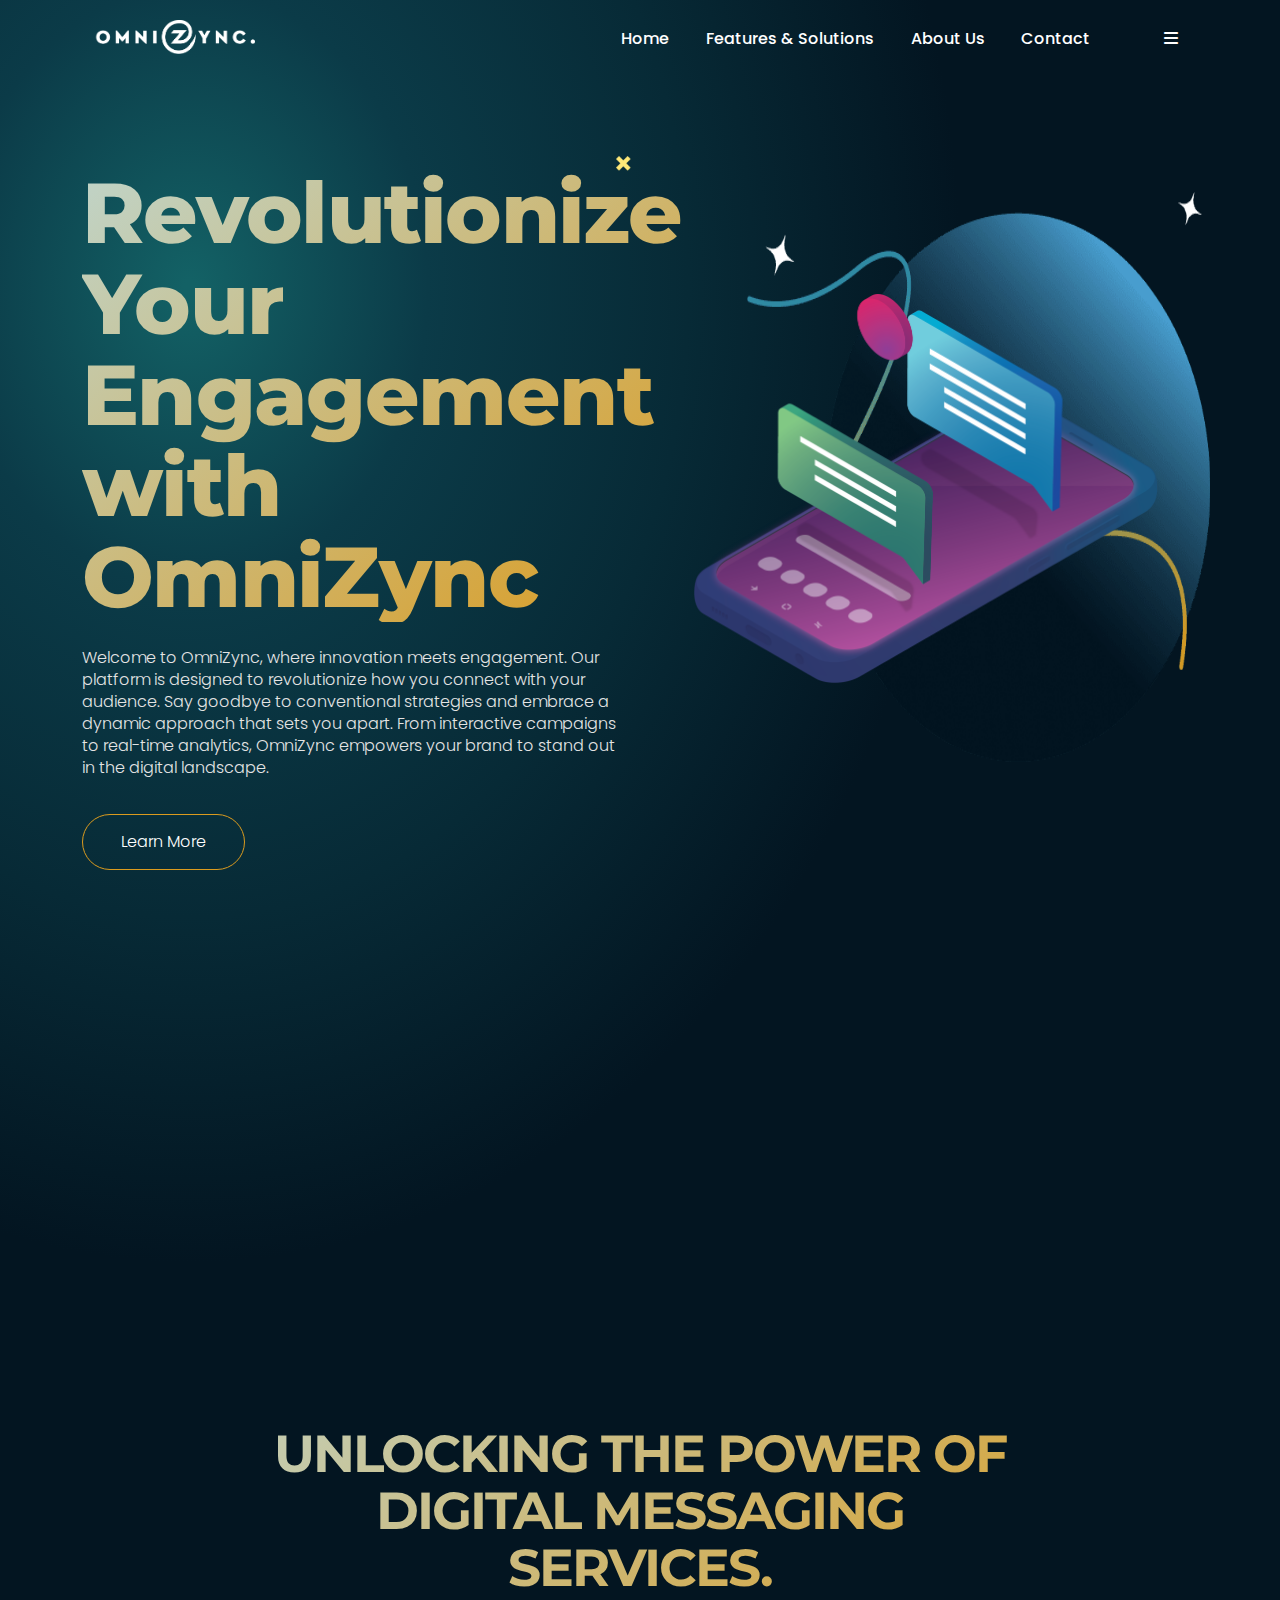
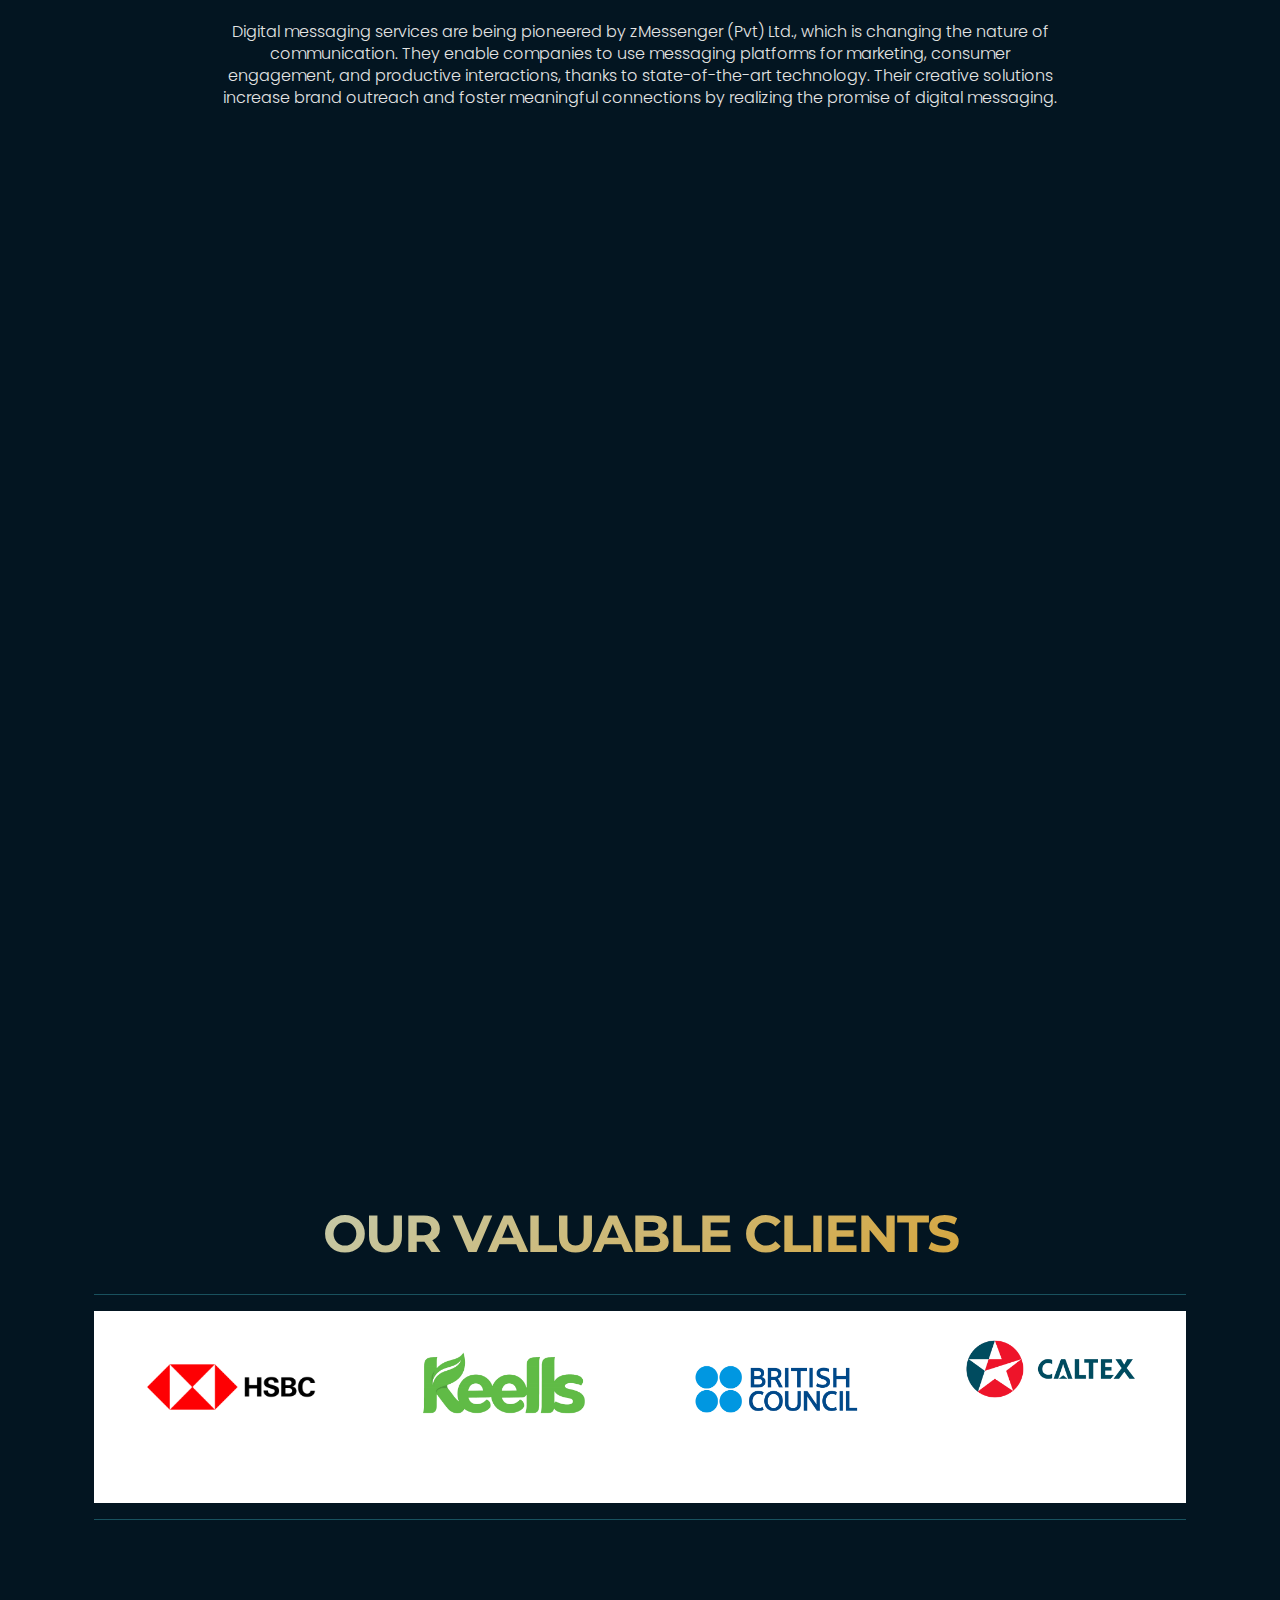
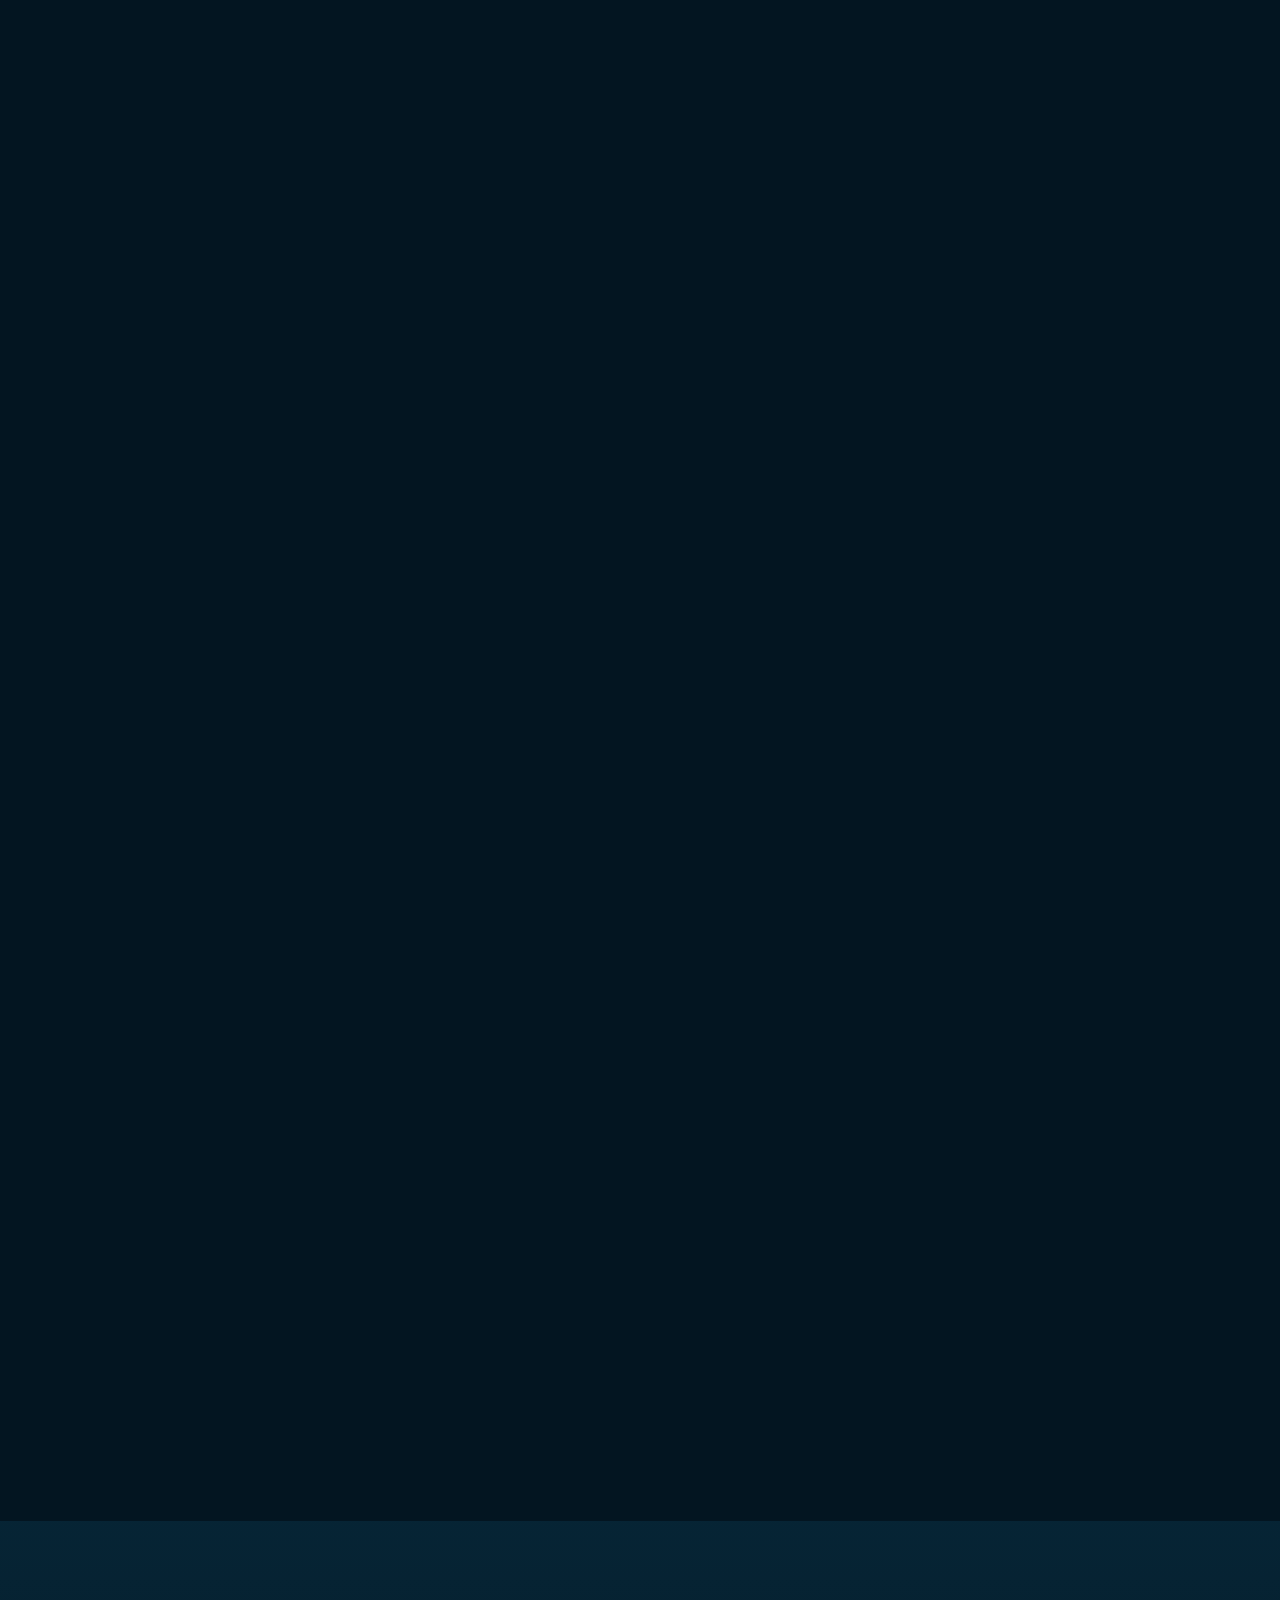
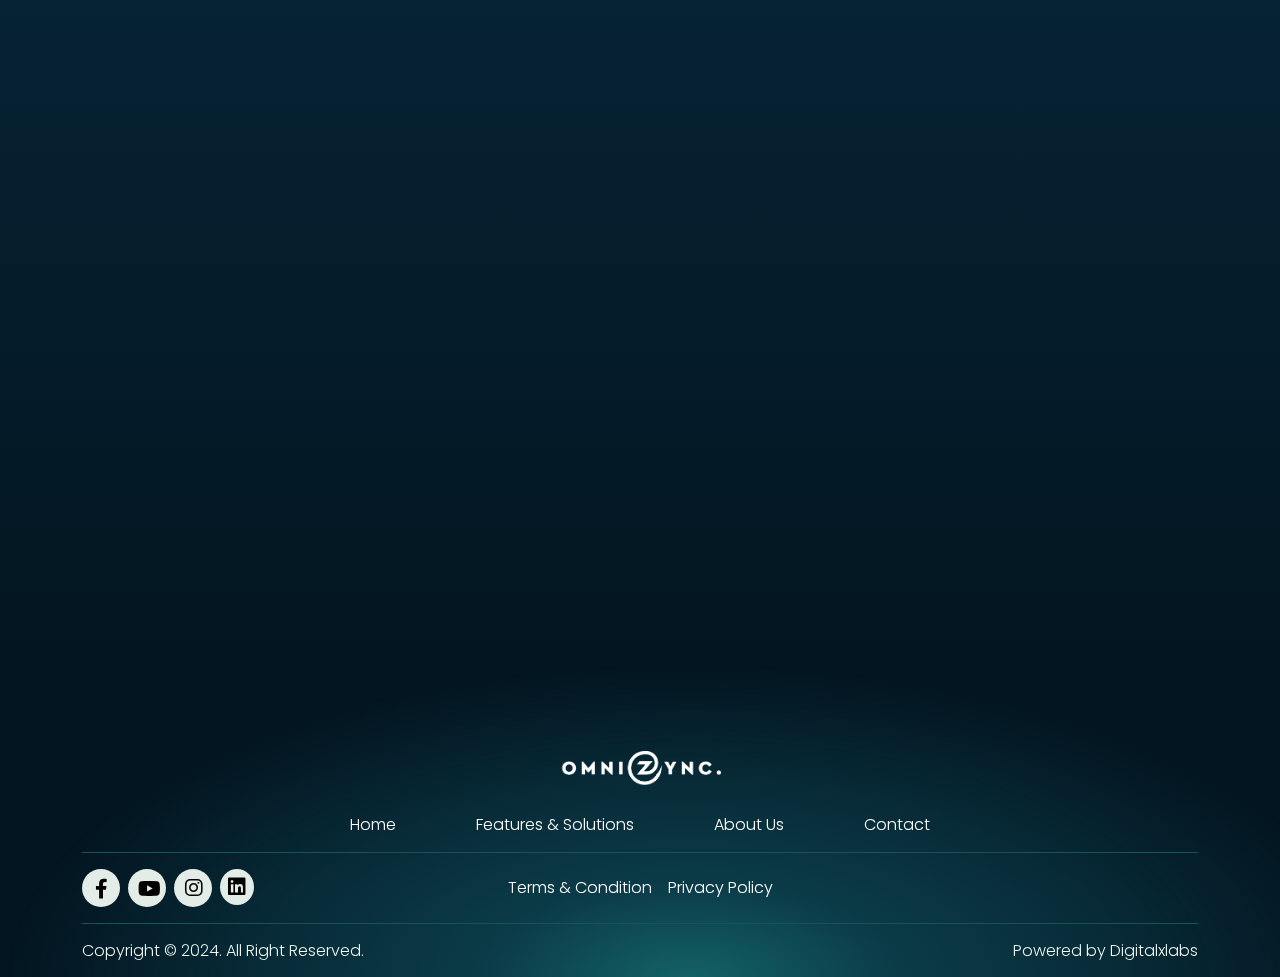
==== index.html @ 3f09a4b9 "update2" ====
<!DOCTYPE html>
<html lang="zxx">

<head>
    <meta charset="UTF-8">
    <meta http-equiv="X-UA-Compatible" content="IE=edge">
    <meta name="viewport" content="width=device-width, initial-scale=1.0">
    <title>Omnizync</title>
    <!-- favicon  -->
    <link rel="shortcut icon" href="assets/images/OmniZync Icon.png" type="image/x-icon">
    <!-- faremwork of css -->
    <link rel="stylesheet" href="assets/css/bootstrap-lib/bootstrap.min.css">
    <!-- style sheet of css        -->
    <link rel="stylesheet" href="assets/css/style.css">
    <!-- Responsive sheet of css -->
    <link rel="stylesheet" href="assets/css/responsive.css">
    <!-- fonts awsome icon link            -->
    <link rel="stylesheet" href="assets/font-awesome-lib/icon/font-awesome.min.css">
    <!-- slick-slider link css -->
    <link rel="stylesheet" href="assets/css/slick.min.css">
    <!-- animation of css -->
    <link rel="stylesheet" href="assets/css/aos.css">
</head>
<body>
    <div class="site-wrapper">
        <div class="first_nav_hero_about">
            <!-- ======== 1.1. header section ======== -->
            <header>
                <nav class="container navbar navbar-expand-lg ">
                    <div class="container-fluid">
                        <!-- site logo -->
                        <a class="nav-logo p-0" href="index.html"><img src="assets/images/Logo.png" alt="logo"></a>
                                <!-- navigation button  -->
                        <button class="navbar-toggle" onclick="openNav()" type="button"
                            data-bs-target="#navbarSupportedContent" aria-controls="navbarSupportedContent"
                            aria-expanded="false" aria-label="Toggle navigation">
                            <i class="fa-solid fa-bars"></i>
                        </button>
                        <!-- navigation bar manu  -->
                        <div class="collapse navbar-collapse " id="navbarSupportedContent">
                            <ul
                                class="navbar-nav d-flex justify-content-center align-items-center gap-lg-2 gap-md-2 gap-sm-2 gap-2 mb-2 mb-lg-0">
                                <li class="nav-item">
                                    <a class="nav-link" href="index.html">Home</a>
                                </li>
                                <li class="nav-item">
                                    <a class="nav-link" href="feature.html">Features & Solutions</a>
                                </li>
                                <!-- <li class="nav-item">
                                    <a class="nav-link" href="blogs.html">Solutions</a>
                                </li> -->
                                <!-- <li class="nav-item">
                                    <a class="nav-link" href="pricing.html">Pricing</a>
                                </li> -->
                                <li class="nav-item">
                                    <a class="nav-link" href="about.html">About Us</a>
                                </li>
                                <li class="nav-item">
                                    <a class="nav-link" href="contact.html">Contact</a>
                                </li>
                                <!-- <li class="nav-item">
                                    <a class="nav-link" href="faq.html">FAQ</a>
                                </li> -->

                                <!-- <li class="dropdown">
                                    <a class="nav-link " href="#">Pages <i
                                            class="fa-sharp fa-solid fa-sort-down"></i></a> -->
                                    <!-- <ul class="dropdown-menu">
                                        <li><a class="dropdown-item" href="pricing.html">Pricing</a></li>
                                        <li><a class="dropdown-item" href="contact.html">Contact</a></li>
                                        <li><a class="dropdown-item" href="team.html">Team</a></li>
                                        <li><a class="dropdown-item active" href="testimonials.html">Testimonials</a></li>
                                        <li><a class="dropdown-item" href="blogs.html">Blogs</a></li>
                                        <li><a class="dropdown-item" href="faq.html">FAQ</a></li>
                                        <li><a class="dropdown-item" href="404.html">404</a></li>
                                        <li><a class="dropdown-item" href="coming.html">Coming Soon</a></li>
                                    </ul>
                                </li>  --> 
                                <li class="nav-item">
                                    <a id="search-bar-bt" class="nav-link" href="#">
                                            </a>
                                </li>
                                <!-- <li class="nav-item header_btn ">
                                    <a class="nav-link nav-hrf btn-hover1" href="#">Get Started</a>
                                </li> -->
                                <li class="nav-item" onclick="open_right_side()">
                                    <a class="nav-link" href="#"><i class="fa-sharp fa-solid fa-bars"></i></a>
                                </li>
                            </ul>
                        </div>
                    </div>
                </nav>
                <!--============ navigation left slidebar================-->
                <aside>
                    <div id="mySidenav" class="sidenav">
                        <div class="side-nav-logo d-flex justify-content-between align-items-center ps-4 pe-3">
                            <figure class="navbar-brand"><a href="index.html"><img src="assets/images/Logo.png" alt="img"
                                class="nav-logo"></a></figure>
                            <div class="closebtn" onclick="closeNav()"><i
                                    class="fa-solid fa-square-xmark side-bar-close-btn"></i></div>
                        </div>
                        <ul>
                            <li class="nav-item">
                                <a class="nav-link" aria-current="page" href="index.html">Home</a>
                            </li>
                            <li class="nav-item">
                                <a class="nav-link" href="feature.html">Features & Solutions</a>
                            </li>
                            <li class="nav-item">
                                <a class="nav-link" href="about.html">About Us</a>
                            </li>
                            <li class="nav-item">
                                <a class="nav-link" href="contact.html">Contact</a>
                            </li>
                            <br>
                            <br>
                            <br>

                            <ul class="nav-item">
                                <li>
                                    <a href="#"><i class="fa-solid fa-clock"></i>
                                    <br>  9AM to 5PM Sunday - <br>Weekend Day</a>
                                </li>
                                <li>
                                    <a href="#"> <i class="fa-solid fa-phone style="width: 150px; height: 100px;"></i>
                                    <br> 0117 508 656</a>
                                </li>
                                <li>
                                    <a href="#"><i class="fa-solid fa-envelope"></i>
                                     <br>    info@zmessenger.com</a>
                                </li>
                            </ul>

                                                                
                            <!-- <li class="nav-item"> -->
                                <div class="d-flex align-items-center justify-content-between pt-3" id="slid-btn">
                                    <!-- <button class="a-slid">Pages</button>
                                    <i class="fa-solid fa-caret-down pe-4"></i>
                                </div>
                                <ul id="slid-drop" class="myst">
                                    <li><a href="contact.html">Contact</a></li>
                                    <li><a href="team.html">Team</a></li>
                                    <li><a href="testimonials.html">Testimonials</a></li>
                                    <li><a href="blogs.html">Blogs</a></li>
                                    <li><a href="faq.html">FAQ</a></li>
                                    <li><a href="404.html">404</a></li>
                                    <li><a href="coming.html">Coming Soon</a></li>
                                </ul> -->
                            </li>
                        </u
                    </div>
                </aside>
                <!--================== navigation drop search bar================-->
                <div class="search" id="search-bar">
                    <form class="d-flex nav-search">
                        <input type="text" name="search" placeholder="Enter your text">
                        <button class="btn-hover1" type="submit">Search</button>
                    </form>
                    <button id="remove-btn">
                        <i class="fa-solid fa-square-xmark "></i>
                    </button>
                </div>
                <!--=================navigation Right slidebar==================-->
                <section class="right-sidbar" id="right_side">
                    <div class="d-flex justify-content-between align-items-center">
                        <!-- site logo -->
                        <a class="p-0 " href="index.html"><img src="assets/images/Logo.png" alt="logo"></a>
                        <button class="close_right_sidebar fa-solid fa-xmark" onclick="close_right_sade()"> </button>
                    </div>
                    <p class="mt-4 pb-3">
                    </p>
                    <br>
                    <br>
                    <a href="https://www.zmessenger.com/" class="btn-hover1">Visit Our Web page</a>
                    <hr>
                    <h5 class="mt-4 mb-4">Connected details:</h5>
                    <ul class="d-flex flex-column gap-3">
                        <li>
                            <a href="#"> <i class="fa-solid fa-phone"></i></a>
                            <a href="#">info@zmessenger.com</a>
                        </li>
                        <li>
                            <a href="#"><i class="fa-solid fa-envelope"></i></a>
                            <a href="#">0117 508 656</a>
                        </li>
                        <li>
                            <a href="#"><i class="fa-solid fa-clock"></i></a>
                            <a href="#">Office Hours: 9AM - 5PM Sunday 
                                Weekend Day</a>
                        </li>
                        <br>
                        <br>
                    </ul>
                    <span class="social-icon d-flex gap-2 justify-content-md-start justify-content-sm-center justify-content-center">
                        <a href="https://www.facebook.com/zmessengerLK"> <i class="fa-brands fa-facebook-f foot-facebook"></i></a>
                        <a href="https://www.youtube.com/channel/UCkGkwZbYH088tW9N02tEikA/featured"> <i class="fa-brands fa-youtube"></i></a>
                        <a href="https://www.instagram.com/zmessengersl/"> <i class="fa-brands fa-instagram"></i></a>
                        <a href="https://www.linkedin.com/company/867363/"> <i class="fa-brands fa-linkedin"></i></a>
                    </span>
                </section>
            </header>
            <!-- ======== End of 1.1. header section ========  -->
            <!-- ======== 1.2. hero section ======== -->
            <section class="hero">
                <div class="container">
                    <div class="row text-md-start text-sm-center text-center gap-md-0 gap-sm-4 gap-5" >
                        <div  data-aos="fade-up" class="col-md-6 d-flex align-items-md-start align-items-ms-center align-items-center justify-content-center flex-column" >
                            <h1>Revolutionize Your Engagement with OmniZync</h1>
                            <p>Welcome to OmniZync, where innovation meets engagement. Our platform is designed to revolutionize how you connect with your audience. Say goodbye to conventional strategies and embrace a dynamic approach that sets you apart. From interactive campaigns to real-time analytics, OmniZync empowers your brand to stand out in the digital landscape.</p>
                            <!-- <a class="btn-hover1" href="about.html">Get Started.</a> -->
                        </div>
                        <div data-aos="fade-down" class="col-md-6 position-relative d-flex flex-column justify-content-center align-items-center mt-md-0 mt-sm-5 mt-4">
                            <img src="assets/images/index/hero.png" alt="hero_img1" class="moving">
                            <!-- <img src="assets/images/index/hero_watch.png" alt="hero_img2"> -->
                            <img src="assets/images/icon/hero_star.png" alt="hero_icon">
                        </div>
                        <div
                        class="d-flex align-items-center justify-content-lg-start justify-content-md-center justify-content-center">
                        <a class="btn-hover1" href="#section1">Learn More</a>
                        <div class="abut-video">
                            </a>

                        </div>
                        <!-- <div class="p-f-s w-v">Watch Video</div> -->
                    </div>
                    </div>
                </div>
            </section>
            <!-- ======== End of 1.2. hero section ========  -->
            <!-- ======== 1.3. about section ========  -->
            <section class="about">
                <div class="container">
                    <div class="row text-md-start text-sm-center text-center">
                        <div class="col-md-6 d-flex justify-content-between">
                            <div class="ab_card1"  data-aos="flip-left">
                                <h3>About</h3>
                                <p class="p-f-s">zMessenger brings innovation to ‘Digital Experience Design’ through AI, Data, Technology coupled with Design Thinking and Business consultancy to help its clients think and act as digital commerce leaders. .</p>
                                <div
                                    class="d-flex align-items-center justify-content-lg-start justify-content-md-center justify-content-center">
                                    <a href="about.html" class="btn-hover1">More About Us</a>
                                    <div class="abut-video">
                                        <!-- <a class="video-play-button" href="#">
                                        <span class="fa-solid fa-play"></span> -->
                                        </a>
            
                                    </div>
                                    <!-- <div class="p-f-s w-v">Watch Video</div> -->
                                </div>
                            </div>
                        </div>
                        <div class="col-md-6 d-flex justify-content-center mt-md-0 mt-sm-3 mt-3">
                            <div class="ab_card2 d-flex flex-column justify-content-between" data-aos="flip-right">
                                <div>
                                    <div class="row gap-md-0 gap-sm-3 gap-3">
                                        <div class="col-md-5 col-sm-12 col-12 ">
                                            <div
                                                class="d-flex justify-content-md-start justify-content-sm-center justify-content-center">
                                                <h3 class="count">100</h3>
                                                <h3>+</h3>
                                            </div>
                                            <p class="p-f-s">Business have already joined us! Business have already
                                                joined us!</p>
                                        </div>
                                        <div class="col-2 p-0 d-flex justify-content-center align-items-center">
                                            <hr>
                                        </div>
                                        <div class="col-md-5 col-sm-12 col-12 p-0">
                                            <h3>99%</h3>
                                            <p class="p-f-s">Excellent feedback from our reputable consumers.
                                        </div>
                                    </div>
                                </div>
                                <div
                                    class="d-flex mb-3 mt-4 gap-4 justify-content-md-start justify-content-ms-center justify-content-center">
                                    <!-- <div class="position-relative">
                                        <img src="assets/images/index/about_card_img1.jpg" alt="about_img1">
                                        <img src="assets/images/index/about_card_img2.jpg" alt="about_img2">
                                    </div> -->
                                    <!-- <div class="ps-2">
                                        <span>
                                            <i class="fa-solid fa-star"></i>
                                            <i class="fa-solid fa-star"></i>
                                            <i class="fa-solid fa-star"></i>
                                            <i class="fa-solid fa-star"></i>
                                            <i class="fa-solid fa-star"></i>
                                        </span>
                                        <p>So many people like this service</p>
                                    </div> -->
                                </div>
                            </div>
                        </div>
                    </div>
                </div>
            </section>
        </div>
        <!-- ======== End of 1.3. about section ========  -->
        <!-- ======== 1.4. finance section ========  -->
        <section class="finance">
            <div class="container text-center">
                <h2>UNLOCKING THE POWER OF DIGITAL MESSAGING SERVICES.</h2>
                <P class="mt-0">Digital messaging services are being pioneered by zMessenger (Pvt) Ltd., which is changing the nature of communication. They enable companies to use messaging platforms for marketing, consumer engagement, and productive interactions, thanks to state-of-the-art technology. Their creative solutions increase brand outreach and foster meaningful connections by realizing the promise of digital messaging.</P>
                <div class="finanes-card row gap-md-0 gap-sm-4 gap-4">
                    <div class="col-lg-4 col-md-4 d-flex justify-content-center pe-lg-3 pe-md-0 pe-sm-3 pe-3">
                        <div class="fin-card" data-aos="flip-up">
                            <figure><img src="assets/images/icon/graphe.png" alt="praph"></figure>
                            <h4>BULK SMS SOLUTIONS</h4>
                            <p class="p-f-s">Seamless communication made easy: Instantly connect with large audiences using our efficient and user-friendly Bulk SMS solution platform.
                            </p>
                        </div>
                    </div>
                    <div class="col-lg-4 col-md-4 d-flex justify-content-center pe-lg-3 pe-md-0 pe-sm-3 pe-3">
                        <div class="fin-card" data-aos="flip-up">
                            <figure> <img src="assets/images/icon/doller.png" alt="doller"></figure>
                            <h4>Multi-channel Messaging</h4>
                            <p class="p-f-s">Facilitating communication across various platforms like SMS, social media, and messaging apps to reach diverse audiences through preferred channels.
                            </p>
                        </div>
                    </div>
                    <div class="col-lg-4 col-md-4 d-flex justify-content-center">
                        <div class="fin-card" data-aos="flip-up">
                            <figure><img src="assets/images/icon/arow.png" alt="arow"></figure>
                            <h4>INTERACTIVE PORT</h4>
                            <p class="p-f-s">Use our SMS short code for quick communication, allowing users to send and receive messages seamlessly.
                            </p>
                        </div>
                    </div>
                </div>
            </div>
        </section>

        <!-- ======== End of 1.4. finance section ========  -->
    </div>
    <section class="d-flex justify-content-center">
        <div class="help position-relative">
        <div class="container">
            <div class="row d-flex gap-lg-5 gap-md-3 gap-sm-4 gap-3 justify-content-center">
                <div class="col-lg-5 col-md-5 help-crd1" data-aos="fade-down"
                data-aos-easing="linear"
                data-aos-duration="1500">
                    <h4>HOW CAN WE HELP?</h4>
                    <P> We look forward to hearing from you!.</P>
                    <div class="d-flex gap-4 align-items-center">
                        <i class="fa-solid fa-house"></i>
                        <span>111, 15 Hunupitiya Lake Rd, Colombo 00200</span>
                    </div>
                    <div class="d-flex gap-4 align-items-center">
                        <i class="fa-solid fa-phone"></i>
                        <span> 0117 508 656</span>
                    </div>
                    <div class="d-flex gap-4 align-items-center">
                        <i class="fa-solid fa-envelope"></i>
                        <span>info@zmessenger.com</span>
                    </div>
                    <h5>OPERATING HOURS</h5>
                    <div class="d-flex gap-4 align-items-center">
                        <i class="fa-solid fa-clock"></i>
                        <span>Monday To Friday <br> 9:00am to 5:00pm</span>
                    </div>
                </div>
                <div class="col-lg-5 col-md-5 contact-email" data-aos="fade-down"
                data-aos-easing="linear"
                data-aos-duration="1500">
                    <h4>EMAIL US</h4>
                    <form action="action_page.php"  id="footer-sub">  
                        <div class="row justify-content-center gap-3">
                            <input type="text" name="name" id="name" class="col-md-5 col-sm-12 col-12" placeholder="Your Name" required>
                            <input type="text" name="email" id="email" class="col-md-5 col-sm-12 col-12" placeholder="Email Address" required>
                            <input type="text" name="number" id="number" class="col-md-5 col-sm-12 col-12" placeholder="Phone Number" required>
                            <input type="text" name="subject" id="subject" class="col-md-5 col-sm-12 col-12" placeholder="Subject" required>
                            <textarea class="col-md-11 col-12" name="massage" id="massage" cols="30" rows="10" placeholder="Write here message"></textarea>
                        </div>
                        <div class="d-flex justify-content-center mt-4">
                            <button class=" e-btn btn-hover1" type="submit">Submit</button>
                        </div>
                    </form>
                </div>
                <div id="Succes-box"></div> 
            </div>
        </div>
        </div>
    </section>
    <br>
    <br>
        <!-- ======== 1.5. ispsum section ========  -->
        <div class="ispsum-logo">
            <div class="container">
                <div class="container text-center">
                    <h2>OUR VALUABLE CLIENTS</h2>
                    <br>
                <hr>

                <div class="logo_ispsum_slider" style="background-color: white;">
                    
                        <figure><img src="assets/images/icon/ipsum-9.png" alt="img"></figure>
                    </a>
                  
                        <figure><img src="assets/images/icon/ipsum-2.png" alt="img"></figure>
                    </a>
                   
                        <figure><img src="assets/images/icon/ispum-3.png" alt="img"></figure>
                    </a>
                 
                        <figure><img src="assets/images/icon/ipsum-4.png" alt="img"></figure>
                    </a>
                </a>
                 
                <figure><img src="assets/images/icon/ipsum32.png" alt="img"></figure>
            </a>
                 
                        <figure><img src="assets/images/icon/ipsum-11.png" alt="img"></figure>
                    </a>
                   
                        <figure><img src="assets/images/icon/ipsum-12.jpg" alt="img"></figure>
                    </a>
<!--                    
                        <figure><img src="assets/images/icon/ipsum-6.png" alt="img"></figure>
                    </a> -->
                  
                        <figure><img src="assets/images/icon/ispum-30.png" alt="img"></figure>
                    </a>
                   
                    <figure><img src="assets/images/icon/ispum-52.png" alt="img"></figure>
                    </a>
                   
                        <figure><img src="assets/images/icon/ipsum-4.png" alt="img"></figure>
                    </a>
                        <figure><img src="assets/images/icon/ispum-8.jpg" alt="img"></figure>
                    </a>
                       <figure><img src="assets/images/icon/ipsum-10.jpg" alt="img"></figure>
                    </a>
                    </a>
                <figure><img src="assets/images/icon/ipsum-11.png	" alt="img"></figure>
                   </a>
                   
                </div>
                <hr>
            </div>
        </div>
        <!-- ======== End of 1.5. ispsum section ========  -->
        <!-- ======== 1.6. gateway section ========  -->
        <section class="gateway"id="section1">
            <div class="container">
                <div class="row gap-lg-0 gap-md-0 gap-sm-4 gap-4">
                    <div class="col-lg-6 col-md-6 d-flex align-items-center justify-content-center" data-aos="fade-up">
                        <div class=" gateway-bg-img mt-5 ">
                            <figure><img src="assets/images/index/hero.png" alt="gate_img1" class="moving"></figure>
                        </div>
                    </div>
                    <div class="col-lg-6 col-md-6  text-md-start text-sm-center text-center" data-aos="fade-down">
                        <h2>How OmniZync Works</h2>
                        <br>
                        <P class="pt-lg-4 pt-md-3 pt-sm-2 pt-2">Unlock the magic behind OmniZync in just a few steps.</P>
                        <br>
                        <div
                            class="gate mt-md-3 mt-sm-0 mt-4   d-flex flex-md-row flex-sm-column flex-column align-items-center">
                            <br>

                            <figure class="d-flex align-items-center"><img src="assets/images/icon/gate-icon1.png"
                                    alt="gate-img1"></figure>
                            <div class="account-text ms-3">
                                <h5 class="pb-2">Create Your Campaign</h5>
                                <p class="p-f-s">Design your engagement strategy with our intuitive platform.</p>
                            </div>
                        </div>
                        <div class="gate d-flex mt-4  flex-md-row flex-sm-column flex-column align-items-center">
                            <figure class="d-flex align-items-center"><img src="assets/images/icon/gate-icon2.png"
                                    alt="gate-img2"></figure>
                            <div class="ms-3">
                                <h5 class="pb-2">Deploy with Ease</h5>
                                <p class="p-f-s">Implement campaigns seamlessly, reaching your audience across channels.</p>
                            </div>
                        </div>
                        <div class="gate d-flex mt-4  flex-md-row flex-sm-column flex-column align-items-center">
                            <figure class="d-flex align-items-center"><img src="assets/images/icon/gate-icon3.png"
                                    alt="gate-img3"></figure>
                            <div class="ms-3">
                                <h5 class="pb-2">Real-Time Analytics</h5>
                                <p class="p-f-s"> Gain insights instantly, allowing you to adapt and optimize in real-time.</p>
                            </div>
                        </div>
                        <!-- <div class="gate-link text-lg-start text-md-start text-sm-center text-center">
                            <a class="btn-hover1" href="about.html">Get Started</a>
                        </div> -->
                    </div>
                </div>
            </div>
        </section>
        <!-- ======== End of 1.6. gateway section ========  -->
        <!-- ======== 1.7. services section ========  -->
        <!-- <section class="services">
            <div class="container">
                <div class="row gap-md-0 gap-sm-4 gap-4">
                    <div class="col-lg-6 col-md-6" data-aos="fade-down">
                        <h2 class="text-lg-start text-md-start text-sm-center text-center">EXCEPTIONAL SERVICES AND
                            SOLUTIONS</h2>
                        <p
                            class="text-lg-start text-md-start text-sm-center text-center mt-lg-4 mt-md-2 mt-sm-2 mt-2 pb-4 ">
                            Lorem ipsum dolor sit amet
                            consectetur adipisicing elit. Odio possimus quo ducimus
                            suscipit
                            officiis natus impedit et deleniti omnis, sint, facere aliquam asperiores dolores qui id
                            mollitia obcaecati error perferendis.</p>
                        <div class=" d-flex  justify-content-center gap-lg-4 gap-md-3 gap-sm-2 gap-2">
                            <div class="offers">
                                <h5 class="mb-2">Any Time Transection</h5>
                                <p class="p-f-s">Lorem ipsum dolor sit amet consectetur adipisicing elit.
                                    Consequatur!</p>
                            </div>
                            <div class="offers">
                                <h5 class=" mb-2">Zero Hidden Cost</h5>
                                <p class="p-f-s">Lorem ipsum dolor sit amet consectetur adipisicing elit.
                                    Consequatur!</p>
                            </div>
                        </div>
                        <div class="serives-btn justify-content-md-start justify-content-ms-center justify-content-center d-flex">
                            <a class="btn-hover1" href="#">Learn More</a>
                            <div class="d-flex align-items-center">
                                <a class="ps-4" href="#">Register Now </a>
                                <i class="fa-solid fa-greater-than ps-md-3 ps-sm-1 ps-0"></i>
                            </div>

                        </div>
                    </div>
                    <div class="col-lg-6 col-md-6 d-flex align-items-center justify-content-center sevices_img" data-aos="fade-up"> 
                        <div class="position-relative">
                            <div class="social-rating">
                                <div class="d-flex">
                                    <div class="d-flex">
                                        <span><i class="fa-brands fa-youtube"></i></span>
                                        <div>
                                            <h6>Youtube Premium</h6>
                                            <p>9 June 2023</p>
                                        </div>
                                    </div>
                                    <div class="d-flex text-pink">
                                        <p>-$</p>
                                        <p class="count">3.00</p>
                                    </div>
                                </div>
                                <div class="d-flex">
                                    <div class="d-flex">
                                        <span><i class="fa-brands fa-facebook"></i></span>
                                        <div>
                                            <h6>Facebook Ads</h6>
                                            <p>5 June 2023</p>
                                        </div>
                                    </div>
                                    <div class="d-flex text-green">
                                        <p>+$</p>
                                        <p class="count">21.00</p>
                                    </div>
                                </div>
                                <div class="d-flex">
                                    <div class="d-flex">
                                        <span><i class="fa-brands fa-pinterest-p"></i></span>
                                        <div>
                                            <h6>Pinterest</h6>
                                            <p>2 June 2023</p>
                                        </div>
                                    </div>
                                    <div class="d-flex text-pink">
                                        <p>-$</p>
                                        <p class="count">14.00</p>
                                    </div>
                                </div>
                                <div class="d-flex">
                                    <div class="d-flex">
                                        <span><i class="fa-brands fa-twitter"></i></span>
                                        <div>
                                            <h6>Twitter</h6>
                                            <p>1 June 2023</p>
                                        </div>

                                    </div>
                                    <div class="d-flex text-green">
                                        <p>+$</p>
                                        <p class="count">51.00</p>
                                    </div>
                                </div>
                            </div>
                            <figure><img src="assets/images/index/lady-mobile.png" alt="sevice_img2"></figure>
                            <figure><img src="assets/images/icon/whitStar.png" alt="sevice_img3"></figure>
                        </div>
                    </div>
                </div>
            </div>
        </section> -->
        <!-- ======== End of 1.7. services section ========  -->
        <!-- ======== 1.8. visa section ========  -->
        <section class="visa">
            <div class="container">
                <div class="visa-bg" data-aos="zoom-in">
                    <figure><img src="assets/images/index/vesa-back.png" alt="visa-img"></figure>
                </div>
                <div class="visa-contant" data-aos="fade-up">
                    <div class="row">
                        <div class="col-lg-6 col-md-6">
                            <h3 class="text-md-start text-sm-center text-center">Why Choose OmniZync
                            </h3>
                            <ul>
                            <p class="text-md-start text-sm-center text-center p-f-s"><b>◉ Account Management </b> - Manage accounts, departments and permissions.</p>
                            <p class="text-md-start text-sm-center text-center p-f-s"><b>◉ Contacts Management </b>- Maintain customer and staff profiles with their attributes and events.</p>
                            <p class="text-md-start text-sm-center text-center p-f-s"><b>◉ Channel Management </b> - Connect SMS and IM channels and manage message routing.</p>
                            <p class="text-md-start text-sm-center text-center p-f-s"><b>◉ Analytics and Reports </b>- Create DIY reports and dashboards for better insights.</p>
                            </ul>
                            <!-- <div class="visa-btn text-sm-center text-md-start text-center">
                                <a class="btn-hover1" href="#">Try PayPath Now</a>
                            </div> -->
                        </div>
                        <div class="col-lg-6 col-md-6">
                            <div class="visa-logo d-flex justify-content-between align-items-center pt-2 pb-3">
                                <figure><img src="assets/images/icon/vis-1.png" alt="vica-icon1"> </figure>
                                <figure><img src="assets/images/icon/ves-2.png" alt="vica-icon2"></figure>
                                <figure><img src="assets/images/icon/ves-3.png" alt="vica-icon3"></figure>
                                <figure><img src="assets/images/icon/ves-4.png" alt="vica-icon4"></figure>
                                <figure><img src="assets/images/icon/ves-5.png" alt="vica-icon5"></figure>
                            </div>
                            <div class="d-flex pt-2 justify-content-md-start justify-content-center justify-content-center">
                                <h2 class="count">100</h2>
                                <h2>+</h2>
                                <h6 class="d-flex align-items-center ps-2 ">Integrations</h6>
                            </div>
                            <p class="pt-2 pb-3 text-md-start text-sm-center text-center p-f-s">◉ Campaign Management - Plan, execute and monitor the campaigns with minimum effort.
                                </p>
                            <div class="visa-card position-relative mt-3">
                                <img src="assets/images/index/Card.jpg" alt="visa-card">
                            </div>
                        </div>
                    </div>
                </div>
            </div>
        </section>
        <!-- ======== End of 1.8. visa section ========  -->
        <!-- ========  1.9. pricing section ========  -->
        <!-- <section class="pricing pricing-b-g">
            <div class="container">
                <div class="row ">
                    <div class="col-lg-6 col-md-6 d-flex align-items-center justify-content-center pricing-bg" data-aos="fade-up">
                        <div>
                            <figure><img src="assets/images/index/pricinge.png" alt="pric-img1" class="moving"></figure>
                            <figure><img src="assets/images/icon/hero_star.png" alt="pric-img2"></figure>
                        </div>
                    </div> -->
                    <!-- <div class="col-lg-6 col-md-6 mt-md-0 mt-sm-5 mt-5" data-aos="fade-down">
                        <h2 class=" text-md-start text-sm-center text-center">ECONOMICAL PRICING OPTIONS</h2>
                        <p class="text-md-start text-sm-center text-center p-md-0 p-sm-2 p-2">Lorem ipsum, dolor sit amet consectetur
                            adipisicing elit. Incidunt excepturi enim vero soluta veritatis quis reprehenderit.
                            Incidunt
                            excepturi enim vero soluta veritatis quis reprehenderit.</p>
                        <div class="pric-list">
                            <h6>Personal</h6>
                            <div class="d-flex">
                                <div class="mt-3 me-3"><i class="fa-solid fa-check"></i></div>

                                <div class="d-flex justify-content-between gap-1">
                                    <p class="p-f-s">Lorem ipsum dolor sit amet, consectetur adipiset quatit. Dolorem,
                                        quia?</p>
                                    <div class="d-flex pric-sup">
                                        <h2>$</h2>
                                        <h2 >1.54</h2>
                                        <p>/month</p>
                                    </div>
                                </div>
                            </div>
                        </div>
                        <div class="pric-list second">
                            <h6>Business</h6>
                            <div class="d-flex justify-content-between">
                                <div class="mt-3 me-3"><i class="fa-solid fa-check"></i></div>
                                <div class="d-flex justify-content-between">
                                    <p class="p-f-s">Lorem ipsum dolor sit amet, consectetur adipisicing elit. Dolorem,
                                        quia?</p>
                                    <div class="d-flex pric-sup ">
                                        <h2>$</h2>
                                        <h2>4.54</h2>
                                        <p>/month</p>
                                    </div>
                                </div>
                            </div>
                        </div>
                        <div class="text-md-start text-sm-center text-center pt-lg-4 pt-md-2 pt-sm-0 pt-1">
                            <a class="btn-hover1" href="#">Get Started</a>
                        </div>
                    </div> -->
                <!-- </div>
            </div>
        </section> -->
        <!-- ======== End of 1.9. pricing section ========  -->
        <!-- ======== 1.10. profaessional section ========  -->
        <!-- <section class="profaessional">
            <div class="container">
                <h2 class="text-center">Trusted By Professionals</h2>
                <P class="text-center pt-3 pb-5 mb-2">Lorem ipsum dolor sit, amet consectetur adipisicing elit.
                    Sapiente
                    vel
                    asperiores vero repudiandae neque! Ut suscipit neque eligendi alias vero repellat enim
                    corporis
                    incidunt, ex, natus qui quia nulla sint.</P>
                <div class="prof-size"  data-aos="zoom-in-up">
                    <div class="prof-slider ">
                        <div class="prof-slide position-relative">
                            <div>
                                <div class="d-flex  align-items-center justify-content-center">
                                    <img src="assets/images/slider/profational2.jpg" alt="img" class="prof-img-2">
                                </div>
                                <div>
                                    <img src="assets/images/slider/Comma.png" alt="img" class="prof-img-1">
                                </div>
                                <p class="text-center p-f-s">Lorem ipsum dolor, sit amet consectetur adipisicing elit.
                                    Enim
                                    qui
                                    porro perferendis voluptatibus minima, eius illo animi nihil sed natus! Deleniti
                                    officia
                                    dolores culpa alias quasi repellat corrupti doloremque aliquam!</p>
                                <div class="prof-star pt-2 pb-2 text-center">
                                    <span class="stars text-lg-start">
                                        <i class="fa-solid fa-star"></i>
                                        <i class="fa-solid fa-star"></i>
                                        <i class="fa-solid fa-star"></i>
                                        <i class="fa-solid fa-star"></i>
                                        <i class="fa-solid fa-star"></i>
                                    </span>
                                </div>
                                <h5 class="text-center">Johnny Stone</h5>
                                <p class="text-center pt-2 pb-5 p-f-s">Enterpreneur</p>
                            </div>
                        </div>
                        <div class="prof-slide position-relative">
                            <div>
                                <div class="d-flex  align-items-center justify-content-center">
                                    <img src="assets/images/slider/profactional3.jpg" alt="img" class="prof-img-2">
                                </div>
                                <div>
                                    <img src="assets/images/slider/Comma.png" alt="img" class="prof-img-1">
                                </div>
                                <p class="text-center p-f-s">Lorem ipsum dolor, sit amet consectetur adipisicing elit.
                                    Enim
                                    qui
                                    porro perferendis voluptatibus minima, eius illo animi nihil sed natus! Deleniti
                                    officia
                                    dolores culpa alias quasi repellat corrupti doloremque aliquam!</p>
                                <div class="prof-star pt-2 pb-2 text-center">
                                    <span class="stars text-lg-start">
                                        <i class="fa-solid fa-star"></i>
                                        <i class="fa-solid fa-star"></i>
                                        <i class="fa-solid fa-star"></i>
                                        <i class="fa-solid fa-star"></i>
                                        <i class="fa-solid fa-star"></i>
                                    </span>
                                </div>
                                <h5 class="text-center">Stephen Stewart</h5>
                                <p class="text-center pt-2 pb-5 p-f-s">Entrepreneur</p>
                            </div>
                        </div>
                        <div class="prof-slide position-relative">
                            <div>
                                <div class="d-flex  align-items-center justify-content-center">
                                    <img src="assets/images/slider/profacitional.jpg" alt="img" class="prof-img-2">
                                </div>
                                <div>
                                    <img src="assets/images/slider/Comma.png" alt="img" class="prof-img-1">
                                </div>
                                <p class="text-center p-f-s">Lorem ipsum dolor, sit amet consectetur adipisicing elit.
                                    Enim
                                    qui
                                    porro perferendis voluptatibus minima, eius illo animi nihil sed natus! Deleniti
                                    officia
                                    dolores culpa alias quasi repellat corrupti doloremque aliquam!</p>
                                <div class="prof-star pt-2 pb-2 text-center">
                                    <span class="stars text-lg-start">
                                        <i class="fa-solid fa-star"></i>
                                        <i class="fa-solid fa-star"></i>
                                        <i class="fa-solid fa-star"></i>
                                        <i class="fa-solid fa-star"></i>
                                        <i class="fa-solid fa-star"></i>
                                    </span>
                                </div>
                                <h5 class="text-center">Tom Hiddellon</h5>
                                <p class="text-center pt-2 pb-5 p-f-s">Entrepreneur</p>
                            </div>
                        </div>
                    </div>
                </div>
            </div>
        </section> -->
        <!-- ======== End of 1.10. profaessional section ========  -->
        <!-- ======== 1.11. question section ========  -->
        <section class="question">
            <div class="container">
                <div class="row">
                    <div class="question-text col-lg-6 col-md-6 tab-center" data-aos="fade-up">
                        <h2 class="text-lg-start text-md-start text-sm-center text-center">FREQUENTLY ASKED
                            QUESTIONS
                        </h2>
                        <P class="text-lg-start text-md-start text-sm-center text-center mt-md-3 mt-3">Welcome to Omnizync's Frequently Asked Questions (FAQ) section, where we address common queries about our services and products. Explore concise answers to help you navigate through any uncertainties. If you can't find what you're looking for, feel free to reach out to our support team for personalized assistance. Empower yourself with the knowledge you need for a seamless experience with Omnizync.</P>
                        <div class="text-lg-start text-md-start text-sm-center text-center ">
                            
                        </div>
                    </div>
                    <div class="question-collapes col-lg-6 col-md-6 mt-md-0 mt-sm-3 mt-3" data-aos="zoom-in">
                        <div class="accordion" id="accordionExample">
                            <div class="accordion-item">
                                <h5 class="accordion-header" id="headingOne">
                                    <button class="accordion-button" type="button" data-bs-toggle="collapse"
                                        data-bs-target="#collapseOne" aria-expanded="false" aria-controls="collapseOne">
                                        What is OmniZync?
                                    </button>
                                </h5>
                                <div id="collapseOne" class="accordion-collapse collapse show"
                                    aria-labelledby="headingOne" data-bs-parent="#accordionExample">
                                    <div class="accordion-body">
                                        <p> OmniZync is a comprehensive omni-channel communication platform that facilitates seamless communication across various channels, including SMS, WhatsApp, Viber and more.</p>
                                    </div>
                                </div>
                            </div>
                            <div class="accordion-item">
                                <h5 class="accordion-header" id="headingTwo">
                                    <button class="accordion-button collapsed" type="button" data-bs-toggle="collapse"
                                        data-bs-target="#collapseTwo" aria-expanded="false" aria-controls="collapseTwo">
                                        How can OmniZync benefit my business?
                                    </button>
                                </h5>
                                <div id="collapseTwo" class="accordion-collapse collapse" aria-labelledby="headingTwo"
                                    data-bs-parent="#accordionExample">
                                    <div class="accordion-body">
                                        <p> OmniZync helps businesses enhance customer engagement, streamline communication, and create personalized interactions across multiple channels, ultimately improving customer engagement, satisfaction and loyalty.</p>
                                    </div>
                                </div>
                            </div>
                            <div class="accordion-item">
                                <h5 class="accordion-header" id="headingThree">
                                    <button class="accordion-button collapsed" type="button" data-bs-toggle="collapse"
                                        data-bs-target="#collapseThree" aria-expanded="false"
                                        aria-controls="collapseThree">
                                        Which communication channels does OmniZync support?
                                    </button>
                                </h5>
                                <div id="collapseThree" class="accordion-collapse collapse"
                                    aria-labelledby="headingThree" data-bs-parent="#accordionExample">
                                    <div class="accordion-body">
                                        <p> OmniZync supports a range of communication channels, including SMS, WhatsApp & Viber, providing a unified platform for all your communication needs.</p>
                                    </div>
                                </div>
                            </div>
                            <div class="accordion-item">
                                <h5 class="accordion-header" id="headingFour">
                                    <button class="accordion-button collapsed" type="button" data-bs-toggle="collapse"
                                        data-bs-target="#collapseFour" aria-expanded="false"
                                        aria-controls="collapseFour">
                                        Is OmniZync suitable for businesses of all sizes?
                                    </button>
                                </h5>
                                <div id="collapseFour" class="accordion-collapse collapse" aria-labelledby="headingFour"
                                    data-bs-parent="#accordionExample">
                                    <div class="accordion-body">
                                        <p>Yes, OmniZync is designed to cater to businesses of all sizes, from small enterprises to large corporations, offering scalable solutions to meet diverse communication requirements.</p>
                                    </div>
                                </div>
                            </div>
                            <div class="accordion-item">
                                <h5 class="accordion-header" id="headingFive">
                                    <button class="accordion-button collapsed" type="button" data-bs-toggle="collapse"
                                        data-bs-target="#collapseFive" aria-expanded="false"
                                        aria-controls="collapseFive">
                                        How easy is it to integrate OmniZync into our existing systems?
                                    </button>
                                </h5>
                                <div id="collapseFive" class="accordion-collapse collapse" aria-labelledby="headingFive"
                                    data-bs-parent="#accordionExample">
                                    <div class="accordion-body">
                                        <p>OmniZync is designed with ease of integration in mind. Our platform offers seamless integration with popular CRM systems and other third-party applications, ensuring a smooth implementation process.</p>
                                    </div>
                                </div>
                            </div>
                            <div class="accordion-item">
                                <h6 class="accordion-header" id="headingsix">
                                    <button class="accordion-button collapsed" type="button" data-bs-toggle="collapse"
                                        data-bs-target="#collapseSix" aria-expanded="false"
                                        aria-controls="collapseSix">
                                        Can I personalize communications using OmniZync?
                                    </button>
                                </h6>
                                <div id="collapseSix" class="accordion-collapse collapse" aria-labelledby="headingsix"
                                    data-bs-parent="#accordionExample">
                                    <div class="accordion-body">
                                        <p>Absolutely! OmniZync empowers you to create personalized and targeted communication campaigns, allowing you to tailor messages to specific customer segments and demographics.</p>
                                    </div>
                                </div>
                            </div>
                        </div>
                    </div>
                </div>
            </div>
        </section>
        <!-- ======== End of 1.11. question section ========  -->
        <!-- ======== 1.12. news-cards section ========  -->
        <!-- <section class="news-cards">
            <div class="container">
                <h2 class="text-center">OUR LATEST NEWS & EVENTS</h2>
                <P class="text-center news-p">Lorem ipsum dolor sit amet consectetur adipisicing elit. Molestiae eum
                    vitae voluptatibus ad laudantium culpa consequatur aperiam nulla.</P>
                <div class="row d-flex gap-md-0 gap-sm-5 gap-4">
                    <div class="col-lg-4 col-md-4 d-flex" data-aos="flip-right">
                        <div class="card news-card-back">
                            <img src="assets/images/index/news-1.png" alt="card-img">
                            <div class="card-body">
                                <a href="#">
                                    <h5>Choosing a Payment Gateway: Key Factors to Consider</h5>
                                </a>
                                <p class="card-text p-f-s">Lorem ipsum dolor sit amet, consectetur adipisicing elit.
                                    Voluptates magni veniam officia?.</p>
                            </div>
                            <hr class="dotted-line">
                            <div class="card-viewer d-flex justify-content-between ">
                                <div>
                                    <i class="fa-solid fa-calendar-days"></i>
                                    <span>2023/06/12</span>
                                </div>
                                <div>
                                    <i class="fa-regular fa-message"></i>
                                    <span>0</span>
                                </div>
                            </div>
                            <div class="news-link">
                                <a class="btn-hover1" href="#">Read More</a>
                            </div>
                        </div>
                    </div>
                    <div class="col-lg-4 col-md-4 d-flex"  data-aos="flip-right">
                        <div class="card news-card-back">
                            <img src="assets/images/index/news-2.png" alt="image">
                            <div class="card-body">
                                <a href="#">
                                    <h5>Top Strategies to do Successful Online Business</h5>
                                </a>
                                <p class="card-text p-f-s">Lorem ipsum dolor sit amet consectetur adipisicing elit.
                                    Molestias aperiam doloribus totam.</p>
                            </div>
                            <hr class="dotted-line">
                            <div class="card-viewer d-flex justify-content-between ">
                                <div>
                                    <i class="fa-solid fa-calendar-days"></i>
                                    <span>2023/06/12</span>
                                </div>
                                <div>
                                    <i class="fa-regular fa-message"></i>
                                    <span>0</span>
                                </div>
                            </div>
                            <div class="card-color">
                                <a class="btn-hover1" href="#">Read More</a>
                            </div>
                        </div>
                    </div>
                    <div class="col-lg-4 col-md-4 d-flex" data-aos="flip-right">
                        <div class="card news-card-back">
                            <img src="assets/images/index/news-3.png" alt="image">
                            <div class="card-body">
                                <a href="#">
                                    <h5>The Benefits of Microfinancing for Small Business</h5>
                                </a>
                                <p class="card-text p-f-s">Lorem ipsum dolor sit amet consectetur adipisicing elit.
                                    Tenetur, error impedit.</p>
                            </div>
                            <hr class="dotted-line">
                            <div class="card-viewer d-flex justify-content-between ">
                                <div>

                                    <i class="fa-solid fa-calendar-days"></i>
                                    <span>2023/06/12</span>
                                </div>
                                <div>
                                    <i class="fa-regular fa-message"></i>
                                    <span>0</span>
                                </div>
                            </div>
                            <div>
                                <a class="btn-hover1" href="#">Read More</a>
                            </div>
                        </div>
                    </div>
                </div>
            </div>
        </section> -->
        <!-- ======== End of 1.12. news-cards section ========  -->
        <!-- ======== 1.13. footer section ========  -->
        <footer class="position-relative">
            <div class="container">
                <!-- <h4 class="text-center">SUBSCRIBE OUR NEWSLETTER</h4>
                <P class="text-center pt-2 pb-3">Get latest News and Updates</P>
                <form class="d-flex align-items-center justify-content-center" id="footer-sub2">
                     form Subscribe massage -->
                    <!-- <div id="Succes-box2"></div>
                    <div class="d-flex footer-search ">
                        <input type="email" name="search" placeholder="Enter your Email" required>
                        <button type="submit" class="btn-hover1">Subscribe</button>
                    </div> --> 
                </form>
                <div class="footer-logo text-center pb-lg-4 pb-md-3 pb-sm-2 pb-4">
                    <!-- footer logo  -->
                    <a href="index.html">
                        <figure><img src="assets/images/Logo.png" alt="img"></figure>
                    </a>
                </div>
                <ul class="d-flex align-items-center justify-content-center">
                    <li>
                        <a href="index.html">Home</a>
                    </li>
                    <li>
                        <a href="feature.html">Features & Solutions</a>
                    </li>
                    <li>
                        <a href="about.html">About Us</a>
                    </li>
                    <li>
                        <a href="contact.html">Contact</a>
                    </li>
                </ul>
                <hr>
                <div class="row footer-nav-icon">
                    <!-- footer social icon  -->
                    <div class="col-lg-3 col-md-3 d-flex align-items-center justify-content-md-start justify-content-sm-center justify-content-center">
                        <div
                            class="social-icon d-flex gap-2 justify-content-md-start justify-content-sm-center justify-content-center">
                            <a href=https://www.facebook.com/zmessengerLK> <i class="fa-brands fa-facebook-f foot-facebook"></i></a>
                            <a href="https://www.youtube.com/channel/UCkGkwZbYH088tW9N02tEikA/featured"> <i class="fa-brands fa-youtube"></i></a>
                            <a href="https://www.instagram.com/zmessengersl/"> <i class="fa-brands fa-instagram"></i></a>
                            <a href="https://www.linkedin.com/company/867363/"> <i class="fa-brands fa-linkedin"></i></a>
                        </div>
                    </div>
                    <!-- footer terms privacy  -->
                    <div class="col-lg-6 col-md-6 d-flex justify-content-center align-items-center">
                        <div class=" d-flex gap-3 p-2">
                            <a href="#">Terms & Condition</a>
                            <a href="#">Privacy Policy</a>
                        </div>
                    </div>
                    <!-- footer logo slider  -->
                    <div class="col-lg-3 col-md-3">
                        <!-- <div class="footer_ispsum_slider">
                            <figure><a href="#"><img src="assets/images/icon/logoipsum-228.png" alt="qr-code"></a>
                            </figure>
                            <figure><a href="#"><img src="assets/images/icon/logoipsum-233.png" alt="qr-code"></a>
                            </figure>
                            <figure><a href="#"><img src="assets/images/icon/logoipsum-229.png" alt="qr-code"></a>
                            </figure>
                            <figure><a href="#"><img src="assets/images/icon/logoipsum-228.png" alt="qr-code"></a>
                            </figure>
                            <figure><a href="#"><img src="assets/images/icon/logoipsum-233.png" alt="qr-code"></a>
                            </figure>
                            <figure><a href="#"><img src="assets/images/icon/logoipsum-229.png" alt="qr-code"></a>
                            </figure>
                        </div> -->
                    </div>
                </div>
                <hr>
                <div class="Copyright d-flex justify-content-between flex-wrap dir">
                        <p>Copyright © 2024. All Right Reserved.</p>
                        <p>Powered by Digitalxlabs</p>
                    </div>
                </div>
        </footer>
        <!-- ======== End of 1.13. footer section ========  -->
    </div>
    <!-- end site wrapper -->
    <!-- button back to top -->
    <button onclick="scrollToTop()" id="backToTopBtn"><i class="fa-solid fa-arrow-turn-up"></i></button>

    <!-- bootstrap min javascript -->
    <script src="assets/js/javascript-lib/bootstrap.min.js"></script>
    <!-- j Query -->
    <script src="assets/js/jquery.js"></script>
    <!-- slick slider js -->
    <script src="assets/js/slick.min.js"></script>
    <!-- main javascript -->
    <script src="assets/js/custom.js"></script>
    <!-- counter javascript file -->
    <script src="assets/js/waypoints.min.js"></script>
    <!-- animation from javascript -->
    <script src="assets/js/aos.js"></script>
    <script>
        AOS.init({
            once: true,
            duration: 1500,
        });
      </script>
</body>

</html>
---- assets/css/style.css ----
/* Montserrat font family for heading */
@import url('https://fonts.googleapis.com/css2?family=Montserrat:wght@100;200;300;400;500;600;700;800;900&display=swap');
/* Poppins font family for para  */
@import url('https://fonts.googleapis.com/css2?family=Poppins:wght@100;200;300;400;500;600;700;800;900&display=swap');
/* 
Theme Name:     Paypath
Theme URI:      
Author:         
Author URI:     
Description:    
Version:        1.0
License:        
License URI:

 [Table of Content]
 01. Reset
 02. Global Style 
	01. Index Page Style
        section Index Page
            1.1. header section
            1.2. hero section
            1.3. about section
            1.4. finance section
            1.5. ispsum section
            1.6. gateway section
            1.7. services section
            1.8. visa  section
            1.9. pricing section
            1.10. profaessional section
            1.11. question  section
            1.12.  news-cards section
            1.13.  footer section
   
    02. About Page Style
         section About Page
            2.1. hero section
            2.2. banner section
            2.3. round-word section
            2.4. behind section

    03. Feature Page Style
         section Feature Page
            3.1. hero section
            3.2. core section

    04. Pricing Page Style
         section Feature Page
            4.1. hero section

    05. Contact Page Style
         section Contact Page
            5.1. map help section  

    06. Team Page Style
         section Team Page
            6.1. team-hero section

    07. Testimonials Page Style
         section Testimonials Page
            7.1. testimonials-hero section 

    08. FAQ Page Style
         section FAQ Page
            8.1. question section  

    09. Blogs Page Style
         section Blogs Page
            9.1. Blogs cards section

    10. 404 Page Style
         section 404 Page
            10.1. ooops
            10.2. footer404
    11. Coming Page Style
         section Coming Page 
            11.1. Coming hero
            11.2. Coming footer

*/

html,
body,
div,
span,
applet,
object,
iframe,
h1,
h2,
h3,
h4,
h5,
h6,
a,
p,
blockquote,
pre,
abbr,
acronym,
address,
big,
cite,
code,
del,
dfn,
em,
img,
ins,
kbd,
q,
s,
samp,
small,
strike,
strong,
sub,
sup,
tt,
var,
b,
u,
i,
center,
dl,
dt,
dd,
ol,
ul,
li,
fieldset,
form,
label,
legend,
table,
caption,
tbody,
tfoot,
thead,
tr,
th,
td,
article,
aside,
canvas,
details,
embed,
figure,
figcaption,
footer,
header,
hgroup,
menu,
nav,
output,
ruby,
section,
summary,
time,
mark,
audio,
video {
    margin: 0;
    padding: 0;
    border: 0;
    font-size: 100%;
}


/* HTML5 display-role reset for older browsers */
/* =====  01. Reset  ====== */

article,
aside,
details,
figcaption,
figure,
footer,
header,
hgroup,
menu,
nav,
section {
    display: block;
}
body {
    font-family: "Poppins", sans-serif;
    line-height: 1;
    background: rgba(3, 21, 33, 1);
}
ol,
ul {
    list-style: none;
}
blockquote,
q {
    quotes: none;
}
blockquote:before,
blockquote:after,
q:before,
q:after {
    content: "";
}
button:focus {
    outline: none;
}
table {
    border-collapse: collapse;
    border-spacing: 0;
}
select {
    -webkit-user-select: none;
    -moz-user-select: none;
    -ms-user-select: none;
    user-select: none;
}
select::-ms-expand {
    display: none;
}
label {
    font-weight: normal;
}
iframe {
    width: 100%;
}
/* =====  End of 01. Reset  ====== */
/* ===== 02. Global Style ===== */
h1{
    font-size: 85px;
    font-weight: 800;
    line-height: 91px;
    letter-spacing: -2px;
    font-family: 'Montserrat', sans-serif;
    background: linear-gradient(-40deg, #db9b1e 0%, #C0D4C9 100%);
    background-clip: text;
    -webkit-background-clip: text;
    -webkit-text-fill-color: transparent;
}
h2{
    font-size: 52px;
    font-weight: 700;
    line-height: 57px;
    letter-spacing: -2px;
    font-family: 'Montserrat', sans-serif;
    background: linear-gradient(-40deg, #db9b1e 0%, #C0D4C9 100%);
    background-clip: text;
    -webkit-background-clip: text;
    -webkit-text-fill-color: transparent;
}
h3{
    font-size: 35px;
    font-weight: 700;
    line-height: 41px;
    font-family: 'Montserrat', sans-serif;
}
h4{
    font-size: 22px;
    font-weight: 700;
    line-height: 28px;
    font-family: 'Montserrat', sans-serif;
}
h5{
    font-size: 18px;
    font-weight: 700;
    line-height: 24px;
    font-family: 'Montserrat', sans-serif;
}
h6{
    font-size: 16px;
    font-weight: 700;
    line-height: 22px;
    font-family: 'Montserrat', sans-serif;
}
p{
    font-size: 16px;
    font-weight: 300;
    line-height: 22px;
    font-family: 'Poppins', sans-serif;
    
}
.p-f-s{
    font-size: 14px;
}
button{
    font-size: 16px;
    font-weight: 500;
    line-height: 22px;
    
    font-family: 'Montserrat', sans-serif;
}
a{
    font-size: 16px ;
    font-weight: 300 ;
    line-height: 22px;
    color: #FFFFFF;
    text-decoration: none ;
    transition: all 0.3s ease;
    font-family: 'Poppins', sans-serif;
}

/* input area sugguseation color */
.contact-email input:-webkit-autofill,
.contact-email input:-webkit-autofill:hover,
.contact-email input:-webkit-autofill:focus,
.contact-email input:-webkit-autofill:active {
    transition: background-color 5000s ease-in-out 0s;
    -webkit-text-fill-color: #fff !important;
}
footer input:-webkit-autofill,
footer input:-webkit-autofill:hover,
footer input:-webkit-autofill:focus,
footer input:-webkit-autofill:active {
    transition: background-color 5000s ease-in-out 0s;
    -webkit-text-fill-color: black !important;
}

/* button hover add background */
.btn-hover1{
    display: inline-block;
    position: relative;
    overflow: hidden;
    border-radius: 50px;
    border: 1.5px solid rgba(219, 155, 30, 1);
    color: #fff;
    z-index: 1;
    padding: 16px 38px 16px 38px !important;
    transition: all 0.3s ease;
    text-align: center;
}
.btn-hover1:hover {
    color: #FFFFFFFF;
}


.btn-hover1::before {
    border-radius: 50px 50px 50px 50px;
    content: '';
    position: absolute;
    width: 0;
    height: 100%;
    transition: all 0.3s ease;
    background: linear-gradient(60deg, rgba(37, 137, 172, 1) 0%, rgba(219, 155, 30, 1) 100%);
    z-index: -1;
    top: 0;
    left: 0;
}

.btn-hover1:hover::before {
    width: 100%;
    background: linear-gradient(60deg, rgba(37, 137, 172, 1) 0%, rgba(219, 155, 30, 1) 100%);
}

#backToTopBtn {
    display: none;
    position: fixed;
    bottom: 20px;
    right: 30px;
    z-index: 99;
    border: none;
    padding: 17px 20px;
    border-radius: 10px;
    transition: all 0.3s ease;
    background: linear-gradient(60deg, rgba(37, 137, 172, 1) 0%, rgba(219, 155, 30, 1) 100%);
    color: white;
} 
.moving {
    position: relative; /* Required for absolute positioning */
    animation: moveUpDown 3.5s infinite alternate cubic-bezier(0.25, 0.1, 0.25, 0.2);
}
@keyframes moveUpDown {
    0%, 100% {
        top: -15px;
    }
    50% {
        top: 0px; /* Move down by 10px */
    }
}
/* ===== End of 02. Global Style ===== */
.first_nav_hero_about{
  background: radial-gradient(60.25% 73.6% at 14.86% 21.69%, #136165 0.82%, #0B3B48 30.73%, #072A36 64.58%, rgba(3, 21, 33, 0.00) 100%);
}
/* ======== 1.1. header section ======== */
header{
    padding-top: 5px;
}
.navbar {
    padding-top: 15px;
}
.navbar-collapse {
    display: flex;
    justify-content: end;
}
.navbar .dropdown:hover .dropdown-menu {
    display: block;
    width: 220px;
    padding: 15px 0px 15px 0px;
    border-radius: 10px;
    background-color: #136165;
    margin-left: -52px;
}
.navbar ul li a {
    color: #fff !important;
    font-weight: 500;
    
}
.navbar ul li a:hover {
    color: #e7bc69 !important;
}
.nav-link{
    color: #fff !important;
    font-size: 16px;
    font-weight: 500;
}
.navbar-toggle {
    border: 4px solid #e7bc69;
    background-color: transparent;
    border-radius: 5px;
    display: none;
    padding: 4px 8px;
}
.navbar-toggle i{
    color: #e7bc69 !important;
}
.navbar-toggle i{
    color: white;
    font-size: 30px;
   
}
.navbar-brand a{
    padding: 0px !important;
}
.navbar-toggle i:hover{
    color: white;   
}
.nav-item .active{
    color: #DB9B1E !important;
}
.dropdown-menu .active{
    color: #DB9B1E !important; 
}
.dropdown ul li a {
    padding: 12px;
}
.dropdown ul li a:hover{
    color: #DB9B1E !important; 
}
.dropdown ul   {
background-color: #082D40;
   width: 350px;  
   border: 1px solid #2D6A77;  
}
.dropdown-menu{
    transition: transform 2.3s ease;
}
.navbar .dropdown:hover .dropdown-menu {
    width: 200px;
    margin-left: 0px;
   
}
.dropdown ul  li a{
    background-color: transparent !important;  
}

.dropdown-btn {
    color: #FFFFFF !important;
    
}
.gap-lg-2 {
    gap: 1.3rem!important;
}
.search {
    width: 100%;
    animation-name: pak;
    animation-duration: 1s;
    animation-direction: alternate;
    animation-iteration-count: 1;
    background-color: black;
    display: none;
    align-items: center;
    justify-content: center;
    opacity: 0.9;
    position: absolute;
    top: 0px;
    z-index: 5;
    left: 0;
}
@keyframes pak {
    from {
        height: 0vh;
    }
    to {
        height: 100vh;
    }
}
#remove-btn{
    position: absolute;
    top: 10%;
    right: 5%;
    background: none;
    color: white;
    border: none;
    font-size: 50px;
}
.nav-search input {
    width: 100%;
    background: transparent;
    color: white;
    border: none;
    padding-left: 20px;
    border-radius: 25px;
}
.nav-search input:focus {
    outline: none;
    background-color: transparent;
}
.nav-search {
    width: 50%;
    border: 1px solid white;
    padding: 5px;
    z-index: 10;
    margin-bottom: 80px;
    border-radius: 35px;
    -webkit-border-radius: 35px;
    -moz-border-radius: 35px;
    -ms-border-radius: 35px;
    -o-border-radius: 35px;
}
.nav-search button {
    background-color: black;
}
/* Rigth Nav slidebar */
.right-sidbar {
    width: 355px;
    position: fixed;
    height: 100vh;
    top: 0;
    right: -355px;
    overflow-x: hidden;
    transition: 0.5s;
    padding: 20px 25px 20px 30px;
    z-index: 4;
    background: #082D40;
}
.right-sidbar p{
    color: #E4E4E4;
}
.right-sidbar .mt-4 i{
    font-size: 25px;
    padding-right: 15px;
    color: #E4E4E4;
}
.right-sidbar .mt-4 i:hover{
    color: #e7bc69;
}
.right-sidbar h5{
    color: #e7bc69;
}
.right-sidbar button{
    border: 3px solid #e7bc69;
    border-radius: 10px;
    padding: 7px 12px;
    font-size: 25px;
    color: #e7bc69;
    background-color: transparent;
}
.right-sidbar button:hover{
    border: 3px solid #e7bc69;
 color: #e7bc69;
}
.right-sidbar img{
    width: 161px;
}
.right-sidbar .flex-column li {
   gap: 10px;
   display: flex;
}
.right-sidbar .flex-column li i{
   font-size: 20px;
}
.right-sidbar .flex-column li a{
    color: #E4E4E4;
}
.right-sidbar .flex-column li a:hover{
   color: #e7bc69;
}
/* ===Left side-navigation-bar==== */
.sidenav{
    height: 100%;
    width: 0%;
    position: fixed;
    z-index: 5;
    top: 0;
    left: 0;
    background-color: #136165;
    overflow-x: hidden;
    transition: 0.5s;
    padding-top: 15px;
}
.sidenav a{
    padding: 30px 12px 0px 28px;
    text-decoration: none;
    font-size: 20px;
    color: white;
    display: block;
    transition: 0.3s;
}
.sidenav a:hover{
    color: #DB9B1E;
}
.side-bar-color{
    color: #bdbd01 !important;
}
.side-bar-close-btn{
   display: block;
   margin: auto;
   padding-right: 10px;
}
.sidenav i{
    color: white;
    font-size: 40px;
}
.nav-logo img{
    width: 161px;
    height: auto;
}
.a-slid{
    background-color: transparent;
    border: none;
    color: #DB9B1E;
    margin-left: 13px;
    font-size: 16px;
    padding: 0px 14px 9px 14px;
    margin-top: 12px;
    border-radius: 36px;
}
.myst{
    display: none;
}
#slid-btn i{
    color: #DB9B1E;
    font-size: 25px;
}

/* ======== End of 1.1. header section ======== */
/* ======== 1.2. hero section ======== */
.hero{
    margin: 100px 0;
    padding-bottom: 48px;
}
.hero h1{
    letter-spacing: -1.7px;
}
.hero p {
    color: #E4E4E4;
    margin: 25px 0 35px 0;
}
.hero .position-relative{
    background-image: url(../images/bg/hero_bg.png);
    background-repeat: no-repeat;
    background-size: 100% 120%;
    background-position: 80px -68px;
}
.hero img[alt='hero_img1']{
    width: 90%;
}
.hero img[alt='hero_img2']{
    width: 100px;
    position: absolute;
    left: 40px;
    bottom: 0;
}
.hero img[alt='hero_icon']{
    width: 15px;
    top: -11px;
    left: -24px;
    position: absolute;
}
/* ======== End of 1.2. hero section ======== */
/* ======== 1.3. about section ======== */
.about{
    color: #FFFFFFFF;
    margin: 100px 0;
}
.about h3{
    color: #E4E4E4;
    padding-bottom: 5px;
}
.about h4{
    background: linear-gradient(21deg, #B7CEA6 0%, #ECFBFE 36.98%, #FCFEF5 69.27%, #C0D4C9 100%);
    background-clip: text;
    -webkit-background-clip: text;
    -webkit-text-fill-color: transparent;
}
.about a i:hover{
    color: #fff;
}
.about p{
    color: #E4E4E4;
    padding-top: 10px;
}
.ab_card1{
    background-color: #031521;
    border: 1px solid #2D6A77;
    border-radius: 25px;
   padding: 40px 35px;
}
.ab_card1:hover{
    background: rgba(8, 45, 64, 0.66);
}
.ab_card1 .d-flex{
    padding-top: 25px;
}
.ab_card1 i{
    font-size: 22px;
    color: #FFFFFFFF;
    border: 1px solid #FFFFFFFF;
    padding: 8px 9px 8px 12px;
    border-radius: 50%;
    margin-right: 12px;
}
.ab_card2{
    border-radius: 25px;
    padding: 40px 35px;
    border: 1px solid #2D6A77;
    background: rgba(8, 45, 64, 0.66);
}
.ab_card2 hr{
     transform: rotate(90deg);
    color: #E4E4E4;
    width: 312px;
    height: 1px;
    margin: -35px;
    background-color: #E4E4E4;
}
.ab_card2 img{
    width: 46px;
}
.ab_card2 img[alt='about_img1']{
    position: absolute;
    left: 19px;
}
.ab_card2 img[alt='about_img2']{
    z-index: 1;
}
.ab_card2 i {
    color: #FFE978;
    font-size: 15px;
}

.abut-video{
    position: relative;
    width: 120px;
}
.video-play-button {
    position: absolute;
    z-index: 10;
    top: 50%;
    left: 50%;
    transform: translateX(-50%) translateY(-50%);
    box-sizing: content-box;
    display: block;
    width: 16px;
    height: 27px;
    border-radius: 50%;
    padding: 18px 20px 18px 28px;
    border: 1px solid #fff;
  }
  
  .video-play-button:before {
    content: "";
    position: absolute;
    z-index: 0;
    left: 50%;
    top: 50%;
    transform: translateX(-50%) translateY(-50%);
    display: block;
    width: 60px;
    height: 60px;
    background: linear-gradient(60deg, rgba(37, 137, 172, 1) 0%, rgba(219, 155, 30, 1) 100%);
    border-radius: 50%;
    animation: pulse-border 1500ms ease-out infinite;
  }
  
  .video-play-button:after {
    content: "";
    position: absolute;
    z-index: 1;
    left: 50%;
    top: 50%;
    transform: translateX(-50%) translateY(-50%);
    display: block;
    width: 60px;
    height: 60px;
    border-radius: 50%;
    transition: all 200ms;
  }
  .video-play-button span {
    display: block;
    position: relative;
    z-index: 3;
    margin: px;
    width: 0;
    height: 0;
    font-size: 30px;
    left: -4px;
    top: -3px;

  }
  
  @keyframes pulse-border {
    0% {
      transform: translateX(-50%) translateY(-50%) translateZ(0) scale(1);
      opacity: 1;
    }
    100% {
      transform: translateX(-50%) translateY(-50%) translateZ(0) scale(1.5);
      opacity: 0;
    }
  }
  
  
  

/* ======== End of 1.3. about section ======== */
/* ======== 1.4. finance section ======== */
.finance{
   margin: 100px 0px;
}
.finance h2{
    padding: 0px 185px;
}
.finance p{
    color: #E4E4E4;
}
.finance .mt-0{
    color: white;
    padding: 25px 140px;
    color: #E4E4E4;
    padding: 25px 140px;
}
.fin-card{
    padding: 40px;
    background-color: rgba(8, 45, 64, 0.74);
    border-radius: 25px;
    width: 100%;
}
.fin-card h4{
    padding: 20px 0px;
    color: #E4E4E4;
}
.fin-card figure {
    background: linear-gradient(rgba(37, 137, 172, 1), rgba(219, 155, 30, 1));
    padding: 20px 10px;
    -webkit-text-fill-color: transparent;
    width: 118px;
    height: 100px;
    display: block;
    margin: auto;
    border-radius: 15px;
}
.fin-card figure img{
    transition: transform 0.3s ease;
}
.fin-card figure img:hover{
    transform: scale(1.1) rotate(1.9deg);
}
.fin-card figure img[alt='praph']{
    width: 55px;
}
.fin-card figure img[alt='doller']{
    width: 40px;
}
.fin-card figure img[alt='arow']{
    width: 57px;
}
/* ======== End of 1.4. finance section ======== */
/* ======== 1.5. ispsum section ======== */

.logo_ispsum_slider{
    padding: 28px 0 15px 0;
}
.logo_ispsum_slider img{
    display: block;
    margin: 0 auto;
    width: 170px !important;
    cursor: pointer;
}
.ispsum-logo hr{
    color: #19515E;
    opacity: 1;
}
/* ======== End of 1.5. ispsum section ======== */
/* ======== 1.6. gateway section ======== */
.gateway{
    margin: 100px 0px;
}
.gateway p{
    color: white;
}
.gateway h5{
    color: #E4E4E4;
}
.gateway-bg-img{
    background-image: url(../images/bg/gateway.png);
    background-size: 100% 100%;
   background-repeat: no-repeat;
   background-position: center;
}
.gateway-bg-img img[alt='gate_img1']{
    width: 85%;
    margin: auto;
    display: block;  
}
.gate figure{
    border-radius: 50px;
    background: linear-gradient(161deg, #FDED5C 0%, #8ED3FF 64.16%, #08F 100%);
}

.gate img[alt='gate-img1']{
        width: 60px;
        padding: 14px 20px;
   
}
.gate img[alt='gate-img2']{
    width: 62px;
    padding: 16px 16px;
   
}
.gate img[alt='gate-img3']{
        width: 60px;
        padding: 15px 20px;
}
.gate-link{
    margin-top: 50px;
}
/* ======== End of 1.6. gateway section ======== */
/* ======== 1.7. services section ======== */
.services{
    margin: 100px 0px;
}
.sevices_img{
    background: url(../images/bg/services-bg.png) no-repeat center center/cover;
    background-size: 115% 100%;
    background-position-x: 28px;
    background-position-y: -60px;  
}
.services .col-lg-6 .col-md-6{
    display: flex;
    flex-direction: column;
    justify-content: center;
    align-items: center;
}  
.sevices_img img[alt='sevice_img2']{
    position: relative;
    top: -36px;
    width: 83%;
    left: 32px;
}
.sevices_img img[alt='sevice_img3']{
    position: relative;
    top: -402px;
    width: 8%;
    left: 477px;
}
.services p{
    color: #E4E4E4;
}
.services h5{
    color: #E4E4E4;
}
.serives-btn{
   padding-top: 30px;
    margin-left: 10px;
}
.serives-btn .d-flex a{
border: none;
color: #DB9B1E;
}
.serives-btn .d-flex i{
    color: #DB9B1E;
    font-size: 16px;
    
}
.serives-btn .d-flex a:hover{
    color: #f5a507;
    background-color: transparent;
    transform: scale(1);   
}
.offers{
    border: 1px solid #2D6A77;
    padding: 20px;
    border-radius: 25px;
    background: rgba(8, 45, 64, 0.66);
    display: flex;
    flex-direction: column;
}
.social-rating{
    background-color: #141B18;
    border-radius: 25px;
    display: flex;
    flex-direction: column;
    padding: 30px 24px;
    gap: 20px;
    width: 330px;
    position: absolute;
    z-index: 2;
   top: 277px;
    left: -30px;
}
.social-rating .d-flex{
    align-items: center;
    justify-content: space-between;  
}
.text-pink p{
    color: #FF5E84;
}
.text-green p{
    color: #07C86B;
}
.social-rating .d-flex span{
    border-radius: 25px;
    width: 45px;
    height: 45px;
    display: flex;
    align-items: center;
    justify-content: center;
   margin-right: 10px;   
}
.social-rating .d-flex:first-child span{
    background-color: #FF0000;
    font-size: 20px;
    
}
.social-rating .d-flex:nth-child(2) span{
    background-color: #267FD1;
    font-size: 22px;
}
.social-rating .d-flex:nth-child(3) span{
    background-color: #FA3C3C;
    font-size: 20px;
}
.social-rating .d-flex:nth-child(4) span{
    background-color: #42A4FF;
    font-size: 20px;
}
.social-rating .d-flex span i{
    color: white;
}
.social-rating h6{
    color: #fff;
}
/* ======== End of 1.7. services section ======== */
/* ========  1.8. visa section ======== */
.visa-bg img {
    width: 100%;
    height: auto;
}
.visa {
    margin-bottom: 50px;
}
.visa h3{
    background: linear-gradient(-40deg, #db9b1e 0%, #C0D4C9 100%);
    background-clip: text;
    -webkit-background-clip: text;
    -webkit-text-fill-color: transparent;
}
.visa-card img{
    width: 70%;
    height: auto;
    position: absolute;
}
.visa-contant h6{
    color: white;
}
.visa-contant{
    width: 80%;
    display: block;
    margin: 0 auto;
    background-color: rgba(8, 45, 64, 0.95);
    border-radius: 25px;
    position: relative;
    top: -110px;
    padding: 50px 50px;
}
.visa-contant p{
   color: #E4E4E4;
}
.visa-logo img{
    width: 60px;  
}
.visa-logo img[alt='vica-icon1']{
   width: 45px;  
}
.visa-logo img[alt='vica-icon5']{
   width: 42px;  
}
.visa-contant p{
       margin-top: 10px;
}
.visa-btn{
    margin-top: 30px;
}
/* ======== End of 1.8. visa section ======== */
/* ======== 1.9. pricing section ======== */
.pricing{
    padding: 100px 0px;  
}
.pricing-b-g{
    background-color: rgba(8, 45, 64, 0.65);
}
.pricing h2 {
    margin-bottom: 20px;
}
.pricing p{
    color: #E4E4E4;
    display: flex;
    align-items: center;
    justify-content: center;
}
.pricing-bg{
    background-image: url(../images/bg/pricing_bg.png) ;
    background-size: 100% 88%;
    background-repeat: no-repeat;
    background-position: center center;
  
}

.pricing-bg img[alt='pric-img1']{
   width: 88%;
   height: auto;
}
.pricing-bg img[alt='pric-img2']{
   width: 4%;
   height: auto;
   margin-left: 10px;
}
.pric-list{
    background-color: #031521;
    border: 1px solid #0088FF;
    border-radius: 25px;
    padding: 20px;
    margin: 20px 0px;
}
.pric-list:hover{
    background-color: #031521;
}
.pricing .second{
 background-color: transparent;
}
.pricing .second:hover{
    background-color: #031521;
}
.pricing h6{
    background:  linear-gradient(180deg, #2589AC 0%, #DB9B1E 100%);
    width: 129px;
   padding: 5px 0px;
    display: flex;
    align-items: center;
    justify-content: center;
    position: relative;
    left: -20px;
    margin-bottom: 25px;
    border-top-right-radius: 15px;
    border-bottom-right-radius: 15px;
    color: #E4E4E4;
}
.pric-sup p{
    margin-top: 30px;
    margin-left: 2px;
    color: #FDBC5C;
}
.pricing i{
    background-color: #DB9B1E;
    color: white;
    border-radius: 15px;
    padding: 4px;
}
 .pric-list:hover i{
    background-color: #082D40;
}
.pricing a{
    padding-top: 15px !important;
}
/* ======== End of 1.9. pricing section ======== */
/* ======== 1.10. profaessional section ======== */
.profaessional{
    margin-top: 100px;
    margin-bottom: 100px;
}
.prof-size {
    display: block;
    margin: 0 auto;
    width: 70%;
}
.profaessional h2 {
   text-transform: uppercase;
}
.profaessional p {
    color: #E4E4E4;
    padding: 20px 70px;
}
.profaessional h5{
    background: linear-gradient(21deg, #B7CEA6 0%, #ECFBFE 36.98%, #FCFEF5 69.27%, #C0D4C9 100%);
    background-clip: text;
    -webkit-background-clip: text;
    -webkit-text-fill-color: transparent;
}
.prof-slide {
    border: 1px solid #2D6A77;
    border-radius: 25px;
    padding: 2px 40px;
    background-color: rgba(8, 45, 64, 0.95);
    width: 99% !important;
    margin-left: 2px;
}
.prof-img-1 {
    position: relative;
    width: 55px;
    left: 86%;
    top: 10px;
}
.prof-img-2 {
    position: absolute;
    width: 80px;
    border: 1px solid blue;
    border-radius: 43px;
    -webkit-border-radius: 43px;
    -moz-border-radius: 43px;
    -ms-border-radius: 43px;
    -o-border-radius: 43px;
}
.prof-star i {
    color: rgba(255, 233, 120, 1);
}
.prof-star{
    margin-bottom: 10px;
}
.slick-list {   
    overflow-x: clip !important;
    overflow-y: visible !important;  
}
.prev-arrow{
    /* position: relative; */
    top: 150px;
    padding: 15px 19px;
    left: -26px;
    text-align: center;
    z-index: 2;
    color: white;
    border: none;
    background: linear-gradient(180deg, #8ED3FF 0%, #0088FF 100%);
} 
.next-arrow{  
   color: white;
    padding: 15px 19px;
    border: none;
    background: linear-gradient(180deg, #8ED3FF 0%, #0088FF 100%);
}
.slick-next:before {
    content: "→" !important;
    color: white !important;
    background: linear-gradient(180deg, #8ED3FF 0%, #0088FF 100%);
    font-size: 22px;
    font-weight: 900;
    border: none !important;
    border-radius: 50%;
    padding: 13px 16px !important;
    padding-bottom: 18px !important;
}
.slick-prev:before {
     content: "←" !important;
    color: white !important;
    background: linear-gradient(180deg, #8ED3FF 0%, #0088FF 100%);
    font-size: 22px;
    font-weight: 900;
    border: none !important;
    border-radius: 50%;
    padding: 13px 16px !important;
    padding-bottom: 18px !important;
}
.prof-slid{
    border: 1px solid #2D6A77;
    background: rgba(8, 45, 64, 0.95);
    border-radius: 25px;
    margin-bottom: 50px;
}
/* ======== End of 1.10. profaessional section ======== */
/* ======== 1.11. question section ======== */
.question{
   padding-top: 100px;   
background: linear-gradient(180deg, rgba(8, 45, 64, 0.63) 0%, rgba(8, 45, 64, 0.00) 100%);
}
.question p{
   margin: 20px 0px;
   color: #E4E4E4;;
}
.accordion{
    padding: 40px;
    background-color: #fff;
    border-radius: 25px;
}
.accordion-body p{  
    font-family: 'Poppins', sans-serif;
    color:  #97A9A8;
}
.accordion-button{
   font-weight: 600; 
}
.accordion-button:not(.collapsed){
    background-color: white !important;
}
.accordion-button:not(.collapsed){
    color: black !important;
}
.accordion-button:focus{
    border-color: white !important;
    box-shadow: none !important;
}
.accordion-button:not(.collapsed)::after {
    background-image: url(../images/icon/mines.png) !important;
}
.accordion-button::after {
    background-image: url(../images/icon/plus.png) !important;
}
.question-collapes{
    border-radius: 40px;
}
.accordion-button:not(.collapsed) {
box-shadow: none !important;
}
.accordion-button:not(.collapsed)::after {
   background-position: center;
}
.accordion-item{
    border: none ;
}
.question a{
    margin-top: 20px;
}
/* ======== End of 1.11. question section ======== */
/* ======== 1.12. news-cards section ======== */
.news-cards {
    margin-top: 100px;
}
.news-cards a{
    display: flex;
    justify-content: center; 
    margin-top: 10px;
}
.card-body {
    padding: 1.3rem 0rem 1rem 0rem !important;
}
.card-body a{
    font-size: 18px;
    font-weight: 700;
    line-height: 24px;
    font-family: 'Montserrat', sans-serif;
    margin-bottom: 10px;
}
.card-body a:hover{
    background : linear-gradient(10deg, #2589AC 0%, #DB9B1E 100%);
    background-clip: text;
    -webkit-background-clip: text;
    -webkit-text-fill-color: transparent;
}
.card-body p{
    color: #E4E4E4;;
}
.news-p{
    padding: 30px 120px;
    color: #E4E4E4;
}
.news-card-back {
    background: transparent;
    color: white !important;
    border: none !important;
    width: 100% !important;
    overflow: hidden;
    border-radius: 25px;
}
.news-card-back img{
    transition: transform 0.3s ease;
    border-radius: 25px;
}
.news-card-back img:hover{
    transform: scale(1.05) rotate(1.5deg);
}
 .card-viewer{
    padding: 8px 0px;
 }
 .card-viewer i{
    font-size: 15px;
    background : linear-gradient(180deg, #2589AC 0%, #DB9B1E 100%);
    -webkit-background-clip: text;
    -webkit-text-fill-color: transparent;
 }
 .card-viewer span{
    font-size: 14px;
    background : linear-gradient(180deg, #2589AC 0%, #DB9B1E 100%);
    -webkit-background-clip: text;
    -webkit-text-fill-color: transparent;
 }
 .dotted-line {
    border-top: 1px dotted #000;
  }
/* ======== End of 1.12. news-cards section ======== */
/* ======== 1.13. footer section ======== */
footer {
   padding-top: 100px;
   padding-bottom: 15px;
  background: radial-gradient(53.25% 96.6% at 53.86% 100.69%, #136165 0.82%, #0B3B48 30.73%, #072A36 64.58%, rgba(3, 21, 33, 0.00) 100%)
}
footer hr {
    color: white;
}
footer p {
    background: linear-gradient(rgba(183, 206, 166, 1), rgba(236, 251, 254, 1), rgba(252, 254, 245, 1), rgba(192, 212, 201, 1));
    -webkit-background-clip: text;
    -webkit-text-fill-color: transparent;
}
footer h4{
    background: linear-gradient(-40deg, #db9b1e 0%, #C0D4C9 100%);
    -webkit-background-clip: text;
    -webkit-text-fill-color: transparent;
}
.footer-search input {
    width: 100%;
    border: none;
    padding-left: 20px;
    border-radius: 25px;
    font-size: 16px;
}
  input:focus,
input:not(:placeholder-shown) {
  background-color: transparent; 
  outline: none;
}
.footer-search {
    width: 50%;
    background-color: rgba(255, 255, 255, 1);
    padding: 5px;
    margin-bottom: 80px;
    border-radius: 35px;
}
.footer-search button{ 
    width: 200px;
    background-color: #072A36;
}

.privacy a {
    color: rgba(255, 255, 255, 1);
    padding: 0px 20px;
}
.privacy a:hover{
    color: #DB9B1E;
}
footer ul li a {  
    padding: 10px 40px;
}
footer ul li a:hover{  
    color: #DB9B1E;
}
.foot-facebook {
    padding: 10px 13px !important;
}
.social-icon i {
    font-size: 20px;
    background-color: #E3ECE7;
    border-radius: 50%;
    padding: 8px;
    cursor: pointer;
    color: black;
    cursor: pointer;
}
.social-icon a i:hover{
    background-color: #136165;
    color: #FFFFFF;
} 
.social-icon a:first-child i{
  width: 38px;
  height: 38px;
}
.social-icon a:nth-child(2) i{
    width: 38px;
    height: 38px;
    padding-left: 10px;
    padding-top: 10px;
}
.social-icon a:nth-child(3) i{
    width: 38px;
    height: 38px;
    padding-left: 11px;
    padding-top: 9px;
}
.footer-logo img {
    width: 161px;
}
.footer-nav-icon .gap-3 a:hover{
    color: #DB9B1E;
}
.slick-slide{
    display: flex !important;
    align-items: center;
    justify-content: center;
}
.slick-slide.slick-active{
    display: flex !important;
    align-items: center;
    justify-content: center;
}
.qr-code img[alt='qr-img1']{
    width: 79px;   
}
.qr-code img[alt='qr-img2']{
    width: 41px;   
}
.qr-code img[alt='qr-img3']{
    width: 83px;   
}
/* ===form Submit massage=== */
#Succes-box{
    position: fixed;
    display: none;
    background-color: #fff;
    text-align: center;
    width: 60%;
    padding: 103px 0;
    font-size: 36px;
    font-weight: 400;
    line-height: 40px;
    text-align: center;
    top: 29%;
    z-index: 5;
    border-radius: 25px;
}
/* ===form Subscribe massage=== */
#Succes-box2{
    position: fixed;
    display: none;
    background-color: #fff;
    text-align: center;
    width: 60%;
    padding: 103px 0;
    font-size: 36px;
    font-weight: 400;
    line-height: 40px;
    text-align: center;
    top: 29%;
    z-index: 5;
    border-radius: 25px;
}
/* ======== End of 1.13. footer section ======== */
/* ======== 2.1. hero section ======== */
.about-hero h1{
    padding-top: 50px;
}
.about-p{
    color: #E4E4E4;
    padding: 10px 230px;
}
.about-hero .abt{
    background: url("../images/bg/services-bg.png");
    background-position: center;
    background-size: 124% 100%;
    background-repeat: no-repeat;
    background-position-x: 2px;
    background-position-y: -71px;
   
}
.abut-hero-img1 {
    padding-bottom: 79px;
    margin-right: -7px;
}
.abut-hero-img1 img{
  width: 90%;
}
.abut-hero-img2 {
    position: absolute;
    right: -122px;
    top: 96px;
}
.abut-hero-img2 img{
  width: 100%;
}
/* ======== End of 2.1. hero section ======== */
/* ======== 2.2. banner section ======== */
.banner-text{
    width: 500px;
    padding: 50px 50px;
}
.banner-text h3{
    background: linear-gradient(21deg, #B7CEA6 0%, #ECFBFE 36.98%, #FCFEF5 69.27%, #C0D4C9 100%);
    background-clip: text;
    -webkit-background-clip: text;
    -webkit-text-fill-color: transparent; 
}
.banner-text .p-f-s{
    color: #E4E4E4;
    padding-top: 15px;
}
.about-banner{
    background: url('../images/bg/about-banner.png');
    background-size: 100% 100%;
    background-repeat: no-repeat;
    border-radius: 25px;
   margin: 100px auto;
}
/* ======== End of 2.2. banner section ======== */
/* ======== 2.3. round-word section ======== */
.round-word{
   margin-top: 100px;
   margin-bottom: 20px;
}
.round-word h2{
    padding-right: 10px;
}
.round-word h3{
    background: linear-gradient(21deg, #B7CEA6 0%, #ECFBFE 36.98%, #FCFEF5 69.27%, #C0D4C9 100%);
    background-clip: text;
    -webkit-background-clip: text;
    -webkit-text-fill-color: transparent; 
}
.round-word p{
    color: #E4E4E4;
    padding: 20px 0px;
    padding-right: 50px;
}
.round-word span{
    color: #fff;
}
.round-word img{
    width: 100%;
    height: auto;
    border-radius: 25px;
}
.round-word .sticker{
    display: flex;
    align-items: center;
    justify-content: center;
    flex-direction: column;
    width: 100%;
    padding: 50px 0px;
    border: 1px solid #2D6A77;
    border-radius: 25px;
  
}
.round-word .gap-3{
    width: 100%;
    height: 30%;
    margin-bottom: 15px;
}
.sticker:hover{
    background-color: rgba(8, 45, 64, 0.66);
}
.st-bg{
    background-color: rgba(8, 45, 64, 0.66);
}
.st-bg:hover{
    background-color: transparent;
}
/* ========End of 2.3. round-word section ======== */
/* ========2.4. behind section ======== */
.behind{
    padding-top: 90px;
    padding-bottom: 50px;
}
.behind img{
    display: flex;
    align-items: center;
}
.be-img{
    display: flex;
    align-items: center;
    justify-content: center;
}
.behind img{
    width: 100%;
    height: auto;
    border-radius: 50px;
}
.behind p{
    padding: 25px 0px;
    color: #fff;
}
.behind .b-para{
    padding: 20px 240px;
    text-align: center;
}
.b-back{
    background: rgba(8, 45, 64, 0.65);
    margin: 100px 0px;
}
.behind h4{
    padding-top: 10px;
    color: #fff;
}
.behind .ps-4{
    width: 75%;
    display: flex;
    flex-direction: column;
    justify-content: center;
}
.b-icon{
    display: flex;
    gap: 20px;
}
.b-icon i{
    font-size: 22px;
    border: 1px solid #2589AC;
    border-radius: 50%;
    font-size: 23px;
    background : linear-gradient(180deg, #2589AC 0%, #DB9B1E 100%);
    -webkit-background-clip: text;
    -webkit-text-fill-color: transparent;
}
.b-icon i:hover{
    background: linear-gradient(21deg, #B7CEA6 0%, #ECFBFE 36.98%, #FCFEF5 69.27%, #C0D4C9 100%);
    background-clip: text;
    -webkit-background-clip: text;
    -webkit-text-fill-color: transparent; 
    border: 1px solid #fff;
}
.b-icon a:first-child i {
    padding: 9px 13px;
    font-size: 18px;
}
.b-icon a:nth-child(2) i {
    padding: 7px 9px;
}
.b-icon a:nth-child(3) i{
    padding:  7px 9px;
}
/* ========End of 2.4. behind section ======== */
/* ======== 3.1. hero section ======== */
.feature-hero{
    padding: 70px 0px;
}
.featur-video{
    position: absolute;
    left: 50%;
    top: 50%;
}
.feature-hero p{
    padding: 20px 0px 30px 2px;
    color: #E4E4E4;
}
.feature-img{
    display: flex;
    align-items: center;
    justify-content: center;

}
.feature-img img{
    width: 100%;
    border-radius: 25px;
}
.feature-img2{
    display: flex;
    align-items: end;
    justify-content: end;
    padding-top: 90px;
    position: absolute;
    bottom: -43px;
    right: -40px;
    z-index: -1;
}
.feature-img2 img{
    width: 100%;
    height: auto;
}
/* ========End of 3.1. hero section ======== */
/* ======== 3.2. core section ======== */
.core{
    margin-top: 120px;
    margin-bottom: 70px;
}
.core .row{
    background: url('../images/bg/coreFeature.png');
    background-size: 100% 150%;
    background-repeat: no-repeat;
    background-position: center;
    background-position-y: -65px;
    padding: 50px 0px;
}
.core img{
    width: 100%;
    height: auto;
}
.core-card{
    background-color: #0B2A40;
    border: 1px solid #2D6A77;
    padding: 30px 20px;
    display: flex;
    flex-direction: column;
    text-align: end;
    border-radius: 25px;
}
.core-card1{
    background-color: #0B2A40;
    border: 1px solid #2D6A77;
    padding: 30px 20px;
    border-radius: 25px;
}
.core-card h5{
   color: #E4E4E4;
   padding-bottom: 5px;
}
.core-card p{
   color: #E4E4E4;
   padding-bottom: 10px;
}
.core-card1 p{
    color: #E4E4E4;
    padding-bottom: 5px;
}
.core-card1 h5{
    color: #E4E4E4;
    padding-bottom: 10px;
}
.core-p{
    color: #fff;
    padding: 15px 200px;
    padding-bottom: 0px;
    text-align: center;
}
/* ========End of 3.2. core section ======== */
/* ========4.1 pricing-hero section ======== */
.pricing-hero h2{
    padding-top: 40px;
}
.pricing-hero p{
    color: #E4E4E4;
   padding: 20px 175px;
}
.pri-padd{
    padding: 90px 0px;
}
/* ========End of 4.1 pricing-hero section ======== */
/* ======== 5.1. map help section ======== */
.contact-hero p{
    padding: 12px 140px 0px 140px;
    color: #E4E4E4;
}
.contact-hero h2{
    padding-top: 60px;
}
.map{
    display: flex;
    justify-content: center;
    margin: 50px 0px;
}
.map iframe{
    border-top-left-radius: 25px;
    border-top-right-radius: 25px;
    height: 100vh;
    width: 80%;
    height: 350px;
}
.help-crd1{
    background: linear-gradient(180deg, #2589AC 0%, #DB9B1E 100%);
    padding: 50px 25px 10px 50px;
    border-radius: 25px;
}
.help span{
    line-height: 20px;
}
.help-crd1 .gap-4{
    margin-bottom: 20px;
    color: #fff;
}
.help-crd1 i{
    font-size: 22px;
    background: rgba(255, 255, 255, 0.30);
    padding: 12px 10px;
}
.help input::placeholder{
    color: #A8C1D2;
}
.help textarea::placeholder{
    color: #A8C1D2;
}
.help-crd1 h5{
    margin-bottom: 20px;
    color: #fff;
}
.help{
    width: 91%;
}
.help h4{
    color: #fff;
}
.help p {
    color: #fff;
    padding: 20px 0px;
}
.contact-email{
    background-color: #0B2A40;
    border: 1px solid #2D6A77;
    border-radius: 25px;
    padding: 40px 30px;

}
.contact-email h4{
    padding: 5px 0px 20px 8px;
}
.contact-email input{
    background-color: transparent;
    border: 1px solid transparent;
   border-bottom: 1px solid #2D6A77;
   padding: 10px 0px;
   margin-bottom: 10px;
   color: #fff;
}
.contact-email textarea{
    border: 1px solid #2D6A77;
    border-radius: 25px;
    background-color: transparent;
    padding: 15px 20px;
    color: #fff;
}
.contact-email textarea:focus{
    outline: none;
}
.e-btn{
   width: 100%;
   background-color: transparent !important; 
}
/* ========End of 5.1. map help section ======== */
/* ======== 6.1. team-hero section ======== */
.b-team .row{
    margin-bottom: 50px;
}
.team-hero h2{
    margin-top: 70px;
}
.team-hero p{
   padding: 20px 200px 0px 200px;
   color: #fff;
}
.b-padd{
    padding-left: 20px;
}
/* ========End of 6.1. team-hero section ======== */
/* ======== 7.1. testimonials-hero section ======== */
.testimonials-slid{
    margin-bottom: 100px;
}
.testimon-hero h2{
    padding-top: 70px;
    text-align: center;
}
.testimon-hero p{
    text-align: center;
    padding: 10px 200px 20px 200px;
    color: #fff;
}
/* ========End of 7.1. testimonials-hero section ======== */
/* ======== 8.1. question section ======== */

.ques-top-text h2{
    text-align: center;
    padding-top: 50px;
}
.ques-top-text p{
    text-align: center;
   padding: 10px 200px 0px 200px;
   color: #fff;
}
.question-page{
    padding: 0px 100px;
}
.question-page h4{
    padding-top: 40px;
    background: linear-gradient(rgba(183, 206, 166, 1), rgba(236, 251, 254, 1), rgba(252, 254, 245, 1), rgba(192, 212, 201, 1));
    -webkit-background-clip: text;
    -webkit-text-fill-color: transparent;
}
.page-p{
    padding: 20px 0px;
    color: #E4E4E4;
   
}
/* ===== Second accordion ====== */
.accordian-2nd h4{
    margin-left: 110px;
    margin-top: 50px !important;
    background: linear-gradient(rgba(183, 206, 166, 1), rgba(236, 251, 254, 1), rgba(252, 254, 245, 1), rgba(192, 212, 201, 1));
    -webkit-background-clip: text;
    -webkit-text-fill-color: transparent;
}
.accordian-2nd h6{
    font-size: 1rem;
    font-weight: 700;
}
.accordian-2nd .page-p{
    margin-left: 110px;
}
.accordion1 {
    display: flex;
    flex-direction: column;
    margin: 0 auto;
    width: 82%;
    background-color: #fff;
    border-radius: 25px;
    padding: 50px 46px;
  }

  .accordion-item1 {
    margin-bottom: 5px;
  }

  .accordion-header1 {
    display: flex;
    justify-content: space-between;
    align-items: center;
    padding: 10px;
    cursor: pointer;
  }

  .accordion-toggle1 {
    width: 20px;
    height: 20px;
    background-size: cover;
    transition: transform 0.3s ease-in-out;
    padding-right: 19px;
  }

  .accordion-toggle1.active {
    transform: rotate(180deg);
  }

  .accordion-content {
    max-height: 0;
    overflow: hidden;
    transition: max-height 0.3s ease-out;
    margin: 5px 1px;
  }
  .accordion-content p{
    color: #97A9A8;
    padding: 10px 10px;
  }

  .accordion-item1.active .accordion-content {
    max-height: 1000px;
  }

  .accordion-toggle-img {
    background-image: url('../images/icon/plus.png');
  }

  .accordion-toggle-img.active {
    background-image: url('../images/icon/mines.png'); 
  }
/* ========End of 8.1. question section ======== */
/* ======== 9.1. Blogs cards section ======== */

/* ========End of 9.1. Blogs cards section ======== */
/* ======== 10.1. ooops section ======== */

.bg404{
    background-image: url(../images/bg/404bg.png);
    background-repeat: no-repeat;
    background-size: cover;
    background-position: center;
}
.hero404{
    padding-top: 100px;
    display: flex;
    align-items: center;
    flex-direction: column;
    justify-content: end;
}
.hero404 p{
    color: #fff;
    padding: 15px 250px;
}
.hero404 h4{
    color: #fff;
    padding-top: 10px;
}
/* ========End of 10.1. ooops section ======== */
/* ======== 10.2. footer404 section ======== */
.footor404{
    display: flex;
    align-items: center;
    justify-content: end;
    flex-direction: column;
    padding-top: 123px;
}
.footor404 p{
    color: #fff;
    padding-bottom: 20px;
    padding-top: 10px;
    padding-left: 10px;
    padding-right: 10px;
}
.footor404 a i{
    width: 40px;
    height: 40px;
    background-color: #E4E4E4;
    color: black;
    display: flex;
    align-items: center;
    justify-content: center;
    border-radius: 20px;
    font-size: 18px;
    cursor: pointer;
   
}
.footor404 a i:hover{
    background-color: #136165;
    color: #fff;
   
}
/* ========End of 10.2. footer404 section ======== */
/* ======== 11.1. Coming hero  section ======== */

.coming-hero{
    padding-top: 70px;
}
.coming-hero img{
    width: 83%;
    height: auto;
}
.coming-hero h2{
   padding-right: 200px;
}
.coming-hero h3{
   color: #fff;
}
.coming-hero p{
    padding: 20px 192px 20px 0px;

   color: #fff;
  
}
/* ========End of 11.1. Coming hero  section ======== */
/* ======== 11.2. Coming footer section ======== */
.footer-coming{
    display: flex;
    align-items: center;
    justify-content: end;
    flex-direction: column;
    padding-top: 30px;
}
.footer-coming p{
    color: #fff;
    padding-bottom: 20px;
    padding-top: 10px;
}
.footer-coming a i{
    width: 40px;
    height: 40px;
    background-color: #E4E4E4;
    color: black;
    display: flex;
    align-items: center;
    justify-content: center;
    border-radius: 20px;
    font-size: 18px;
    cursor: pointer;
   
}
.footer-coming a i:hover{
    background-color: #136165;
    color: white;
   
   
}
/* ========End of 11.2. Coming footer section ======== */
---- assets/css/responsive.css ----
/* ====================== RESPONSIVE SETTINGS ====================== */


/* =========== All page Responsive =============== */


@media screen and (min-width: 1920px) {
    /* 01 globle styleing */
    h1 {
        font-size: 88px;
        line-height: 94px;
    }
    h2 {
        font-size: 54px;
        line-height: 60px;
    }
    h3 {
        font-size: 40px;
        line-height: 46px;
    }
    h4 {
        font-size: 24px;
        line-height: 30px;
    }
    h5 {
        font-size: 22px;
        line-height: 28px;
    }
    h6 {
        font-size: 20px;
        line-height: 26px;
    }
    /* ====== index.html ====== */
    .social-rating h6{
       font-size: 16px;
       line-height: 22px;
    }
}

@media screen and (min-width: 1400px) {
    /* ====== index.html ====== */
    .visa{
        margin-bottom: 100px;
    }
    .sevices_img img[alt='sevice_img3'] {
        top: -380px;
        left: 524px;
    }
    .fin-card {
        padding: 73px;
    }
    .bg404{
        height: 100vh;
    }
    .footor404{
        padding-top: 80px;
    }
}

@media screen and (max-width: 1200px) {
    /* ====== index.html ====== */
    .hero .position-relative {
        background-size: 100% 110%;
        background-position: 47px -49px;
    }
    .next-arrow{
        left: 752px;  
    }
    .privacy {
        margin-left: 0px;
        flex-direction: column;
    }
    .privacy a {
        padding: 0px;
    }
}

@media screen and (max-width: 1199px) { 
     /* ====== index.html ====== */
    .sevices_img img[alt='sevice_img3'] {
      display: none;
    }
}

@media screen and (max-width: 991px) {
     /* 01 globle styleing */
     .container {
        max-width: 960px;
    }
    h1 {
        font-size: 60px;
        line-height: 74px;
       
    }
     /* ====== index.html ====== */
     .navbar-toggle{
        display: block;
    }
    .hero img[alt='hero_img1'] {
        width: 98%;
        position: relative;
        top: -30px;
        left: -39px;
    }
    .w-v{
        display: none;
    }
    .finance h2 {
            padding: 0px 100px;
        }
    .finance .mt-0 {
            padding: 25px 86px;
        }

    .social-rating {
        padding: 18px 14px;
        gap: 14px;
        width: 260px;
        top: 221px;
        left: 27px;
    }
    .social-rating h6 {
        font-size: 14px;
    }
    .social-rating .d-flex span {
        width: 40px;
        height: 40px;
        margin-right: 8px;
    }
    .visa-logo img[alt='vica-icon1'] {
    width: 30px;
    }
    .visa-logo img[alt='vica-icon5'] {
    width: 30px;
    }
    .visa-logo img {
    width: 45px;
    }
    .visa-contant .col-lg-6 {
    padding: 15px 15px;
    }
    .pricing-bg {
        background-size: 100% 70%;
    }
    .pricing-bg img[alt='pric-img1'] {
        width: 94%;
        margin-bottom: 90px;
    }
    .profaessional p {
    padding: 20px 10px;
    } 
    .tab-center{
        display: flex;
        flex-direction: column;
        justify-content: center;
    }
    .news-p {
        padding: 25px 70px;
        color: #E4E4E4;
    }
   /* ====== about.html ====== */
    .about-p {
        padding: 10px 130px;
    }
    .abut-hero-img1{
        padding-bottom: 79px;
        margin-right: -52px;
    }
    .abut-hero-img1 img{
      width: 80%;
    }
    .abut-hero-img2 {
        display: none;
    }
    .behind p {
        padding: 12px 0px;
    }
    .b-padd {
        padding-left: 10px;
    }
    .behind{
        padding-top: 40px;
    }
    .behind .b-para{
        padding: 20px 140px;
    }
   /* ====== Feature.html ====== */
    .feature-img2 img {
        width: 80%;
    }
    .feature-img2 {
        bottom: -24px;
        right: -18px;
    }
    /* ======Pricing.html ====== */
    .pri-padd{
        padding: 60px 0px;
    }
    /* ======Contact.html ====== */
    .help{
        width: 100%;
    }
    .map {
    top: 0px;
    margin: 70px 0px;
    }
    
} 

@media screen and (max-width: 804px) {
    .abut-hero-img1 {
     padding-bottom: 24px;
 }
}

@media screen and (max-width: 768px) {
    /* 01 globle styleing */
    h1 {
        font-size: 45px;
        font-weight: 700;
        line-height: 51px;
    }
    h2 {
        font-size: 36px;
        font-weight: 600;
        line-height: 42px;
    }
    h3 {
        font-size: 30px;
        font-weight: 600;
        line-height: 36px;
    }
    h4 {
        font-size: 18px;
        font-weight: 600;
        line-height: 24px;
    }
    h5 {
        font-size: 16px;
        font-weight: 600;
        line-height: 22px;
    }
    h6 {
        font-size: 14px;
        font-weight: 500;
        line-height: 20px;
    }
    p {
        font-size: 14px;
        line-height: 20px;
    }
    .p-f-s{
        font-size: 12px;
    }
    button {
        font-size: 14px;
        padding: 12px 26px;
        line-height: 22px;
    }
    a {
        font-size: 14px !important;
        font-weight: 500 !important;
        line-height: 20px !important;
        text-decoration: none !important;
        transition: all 0.3s ease !important;
    }
    .btn-hover1{
        padding: 14px 30px !important;
    }
    .btn-hover2{
        padding: 14px 30px !important;
    }
    .container {
        max-width: 757px;
    }
     /* ====== index.html ====== */
    .navbar-nav {
        display: flex;
        align-items: center;
        justify-content: center;
        gap: 10px;
    }
    .nav-logo{
        width: 140px;
        height: auto;
    }
    .nav-logo img{
        width: 140px;
        height: auto;
    }
    .container-fluid {
        padding: 0px;
    }
    .hero .position-relative {
        background-size: 114% 115%;
        background-position: -3px -45px;
      
    }
    .hero img[alt='hero_img1'] {
        position: relative;
        top: -22px;
        left: -38px;
    }
    .hero img[alt='hero_img2'] {
        width: 80px;
    }
    .hero {
        margin: 60px 0;
        padding-bottom: 18px;
    }
    .hero p {
        color: #E4E4E4;
        margin: 15px 16px 25px 0;
    }
    .ab_card1 .mt-4 {
        display: flex;
        flex-direction: column;
        align-items: center;
    }
    .about {
        margin: 70px 0px;
    }
    .ab_card1 {
        padding: 30px 20px;
    }
    .ab_card2{
        padding: 30px 20px;  
    }
    .fin-card {
        padding: 30px 25px;
    }
    .finance {
        margin: 70px 0px;
    }
    .fin-card h4 {
        padding: 10px 0px;
    }
    .finance h2 {
        padding: 0px 23px;
    }
    .finance h3 {
        padding: 0px 104px;
    }
    .finance .mt-1 {
        padding: 30px 75px;
    }
    .finance .mt-0 {
        padding: 18px 75px;
    }
    .fin-card figure img[alt='praph'] {
        width: 40px;
    }
    .fin-card figure img[alt='doller'] {
        width: 29px;
    }
    .fin-card figure img[alt='arow'] {
        width: 40px;
    }
    .fin-card figure {
        padding: 20px 10px;
        width: 90px;
        height: 80px;
    } 
    .gate-link {
        margin-top: 30px;
    }
    .gateway{
        margin: 70px 0px;
    }
    .sevices_img {
        background-size: 128% 75%;
        background-position-x: 2px;
        background-position-y: 3px;
    }
.sevices_img img[alt='sevice_img2'] {
    position: relative;
    top: -74px;
    width: 70%;
    left: 79px;
}
.social-rating {
    padding: 18px 14px;
    gap: 14px;
    width: 260px;
    top: 221px;
    left: 27px;
}
.social-rating h6 {
    font-size: 14px;
}
.social-rating .d-flex span {
    width: 40px;
    height: 40px;
    margin-right: 8px;
}
.services {
    margin: 70px 0px;
}
.visa-contant .col-lg-6 {
    padding: 24px 20px;
}
.visa-logo img[alt='vica-icon1'] {
    width: 32px;
}
.visa-logo img[alt='vica-icon5'] {
    width: 32px;
}
.visa-logo img {
    width: 45px;
}
.visa-contant {
    padding: 30px 20px;
    width: 95%;
}
.visa{
    margin-bottom: 0px;
}
.pricing-bg img[alt='pric-img1'] {
    width: 92%;
    height: auto;
    margin-bottom: 116px;
}
.pricing {
    padding: 70px 0px;
}
.pricing h2 {
    margin-bottom: 15px;
    display: flex;
    align-items: center;
    justify-content: center;
} 
.profaessional p {
    padding: 20px 15px;

}
.profaessional {
    margin-top: 70px;
    margin-bottom: 70px;
}
.prof-size {
    width: 80%;
}
.question {
    padding-top: 70px;
}
.accordion {
    padding: 30px 15px;
  
}
.accordion-body{
    font-size: 12px !important;
    padding: 0px 1.25rem !important;
}
.question p{
    margin: 15px 0px;
 }
 .news-p {
    padding: 23px 70px;
}
.news-cards {
    margin-top: 70px;
}
.card-body {
    padding: 1.3rem 0rem 0rem 0rem !important;
}
footer{
    padding-top: 70px;
}
footer h3 {
    font-size: 35px;
    font-weight: 700;
    line-height: 45px;
}
.privacy a {
    padding: 5px 10px;
}
.privacy {
    margin-left: 0px;
    
}
.social-icon i {
    font-size: 20px;
    background-color: #E3ECE7;
    border-radius: 50%;
    padding: 5px;
}
.foot-facebook {
    padding: 6px 9px !important;
}
.footer-logo img {
    width: 110px;
}
.qr-code {
    width: 220px;
    height: 40px;
}
footer ul li a {
    padding: 5px 20px;
}
.footer-nav-icon .col-lg-4 {
    text-align: center;
    justify-content: center;
}
.social-icon a:first-child i{
    padding: 9px 13px !important;
}
.social-icon a:nth-child(2) i{
padding-left: 10px;  
}
.social-icon a:nth-child(3) i{
padding-left: 11px;  
}
.footer-search {
width: 70%;
}
 /* ====== about.html ====== */
 .about-p {
    padding: 10px 30px;
}
.abut-hero-img1 {
    padding-bottom: 78px;
    margin-right: 0px;
    margin-left: 37px;
}
.abut-hero-img1 img{
    width: 78%;
  }
  .banner-text {
    width: 500px;
    padding: 60px 15px 60px 70px;
}
.about-banner{
    margin-top: 70px;
    margin-bottom: 10px;
}
.round-word {
    margin-top: 0px;
    margin-bottom: 0px;
 }
 .behind{
    padding-top: 40px;
}
.behind .b-para{
    padding: 20px 80px;
}
.b-back{
    margin: 70px 0px;
}
/* ====== Feature.html ====== */
.feature-img2 img {
    width: 60%;
}
.feature-img2{
    bottom: -33px;
    right: -30px;
}
.feature-img2{
    bottom: -18px;
    right: -16px;
}
.core-card{
    padding: 20px 15px;
}
.core-card1 {
    padding: 20px 15px;
}
.core-p{
    padding: 15px 100px;
}
/* ====== Pricing.html ====== */
.pri-padd{
    padding-top: 30px;
    padding-bottom: 50px;
}
/* ====== Contact.html ====== */
.contact-hero p {
    padding: 12px 100px 0px 100px;
}
.contact-email .col-md-5{
    flex: 0 0 auto;
    width: 43.666667%;
}
.contact-hero h2 {
    padding-top: 50px;
}
.help-crd1 {
    padding: 50px 25px 10px 32px;
}
/* ====== Team.html ====== */
.team-hero p {
    padding: 15px 80px 0px 80px;
}
/* ====== Testimonials.html ====== */
.testimon-hero h2 {
    padding-top: 40px;
}
.testimon-hero p {
    text-align: center;
    padding: 10px 80px 20px 80px;
    color: #fff;
}
/* ====== FAQ.html ====== */
.ques-top-text p{
    padding: 10px 100px 0px 100px;
 }
 .question-page{
     padding: 0px 50px;
 }
 .question-page h4{
     padding-top: 70px;
     text-align: center;
 }
 .page-p{
     text-align: center;
     padding: 15px 0px;
  }
  .accordion1 {
     padding: 35px 25px;
     width: 87%;
   }
   .accordian-2nd .page-p{
     margin-left: 0px;
     text-align: center;
     padding: 10px 40px;
 }
 .accordian-2nd h4{
     margin-left: 1px;
     margin-top: 40px !important;
    text-align: center;
 }
 .accordian-2nd h6{
    font-weight: 600;
 }
/* ====== 404.html ====== */
 .hero404 p {
    padding: 15px 100px;
}
/* ====== Coming.html ====== */
.coming-hero p {
    padding: 20px 100px 20px 0px;
}
}

@media screen and (max-width: 767px) {
    /* ====== index.html ====== */
    .hero img[alt='hero_img1'] {
        width: 76%;
        margin-left: 35px;
        margin-top: 20px;
    }
    .hero .position-relative {
        background-size: 100% 112%;
        background-position: 31px -25px;
    }
    .ab_card2 .col-2 {
        display: none !important;
    }
    .about {
        margin: 50px 0;
    }
    .fin-card {
        width: 90%;
    }
    .gate figure{
        margin-bottom: 15px;
    }
    .gateway{
        margin: 50px 0px;
    }
    .sevices_img {
        background-size: 100% 100%;
        background-position-y: 3px;
    }
    .sevices_img img[alt='sevice_img2'] {
        top: -6px;
        width: 79%;
        left: -36px;
    }
    .social-rating {
        padding: 18px 14px;
        gap: 14px;
        width: 260px;
        top: 300px;
        left: 140px;
    }
    .visa {  
        margin-top: 140px;
    }
    .visa-card img{
    position: relative;
    }
    .visa-contant {
        padding: 30px 60px; 
    }
    .pricing-bg {
        background-size: 88% 117%;
    }
    .pricing-bg img[alt='pric-img1'] {
        width: 95%;
        height: auto;
       display: block;
       margin: auto;
    }
    .card-body p {
        text-align: center;
     }
     .footer-nav-icon .col-md-4{
        width: 100% !important;
      padding: 6px 0px;
    }
    .footer-search {
        margin-bottom: 50px;
        flex-direction: column;
        background: none;
        gap: 20px;
        width: 80%;
    }
    .footer-search input{
        padding: 10px 20px;
    }
    .footer-search button{
        width: 100%;
    }
    footer input:focus{
        background-color: #fff;
    }
    /* ====== about.html ====== */
    .round-word p {
        padding: 20px 40px;
    }
    /* ====== Feature.html ====== */
    .feature-hero {
        padding-top: 50px;
        padding-bottom: 20px;
    }
    .core .row {
        background-size: 111% 71%;
        background-position-y: 299px;
        padding: 50px 0px;
    }
    .core {
        margin-top: 150px;
        margin-bottom: 0px;
    }
    .core-card{
        align-items: center;
    }
    .core-card1{
        text-align: center;
    }
    /* ====== Pricing.html ====== */
    .pricing-hero p {
        padding: 15px 72px;
    }
     /* ====== Contact.html ====== */
    .help .row{
        padding: 0px 30px;
    }
    /* ====== Coming.html ====== */
    .coming-hero p {
        padding: 20px 100px 20px 0px;
    }
    .coming-hero h2 {
        padding: 20px;
    }
    .coming-hero p {
        padding: 15px 50px;
    }
    .footer-coming {
        padding-top: 60px;
    }
}

@media screen and (max-width: 480px) {
     /* 01 globle styleing */
    h1 {
        font-size: 40px;
        font-weight: 600;
        line-height: 46px;
    }
    h2 {
        font-size: 32px;
        font-weight: 600;
        line-height: 38px;
    }
    h3 {
        font-size: 26px;
        font-weight: 700;
        line-height: 32px;
    }
    h4 {
        font-size: 18px;
        font-weight: 700;
        line-height: 24px;
    }
    h5 {
        font-size: 16px;
        font-weight: 450;
        line-height: 22px;
    }
    h6 {
        font-size: 14px;
        font-weight: 450;
        line-height: 20px;
    }
    p {
        font-size: 14px;
        line-height: 20px;
    }
    a {
        font-size: 14px !important;
        font-weight: 500 !important;
        line-height: 20px !important;
        text-decoration: none !important;
        transition: all 0.3s ease !important;
    }
    .p-f-s{
        font-size: 12px;
    }
    
    button {
        padding: 8px 20px;
        font-size: 15px;
        line-height: 17px;
    }
    .btn-hover1{
        padding: 12px 26px !important;
    }
    /* ====== index.html ====== */
    .sidenav{
        padding-top: 15px;
    }
    .sidenav a{
        font-size: 18px;
    }
    .hero {
        margin: 35px 0;
    }
    .hero img[alt='hero_img2'] {
        width: 70px;  
        left: 20px;   
    }
    .hero p {
        color: #E4E4E4;
        margin: 15px 5px 24px 5px;
    }
    .ab_card1 .gap-3{
        flex-direction: row;
    }
    .finance {
        margin: 50px 0px;
    }
    .finance h3 {
        padding: 0px 40px;
    }
    .finance .mt-1 {
        color: white;
        padding: 15px 30px;
    }
    .finance .mt-0 {
        padding: 18px 18px;
    }
    .ispsum-logo img{
        width: 120px !important;
    }
    .gateway {
        margin: 0px 0px;
    }
    .gateway p {
       padding: 0px 30px;
    }
    .serives-btn a{
        padding: 12px 18px
    }
    .sevices_img img[alt='sevice_img2'] {
        top: -1px;
        width: 58%;
        left: 34px;
    }
    .social-rating {
        padding: 18px 14px;
        gap: 14px;
        width: 260px;
        top: 232px;
        left: 100px;
    }
    .services{
        margin: 40px 0px;
    }
    .serives-btn {
        margin-left: 0px;
    }
    .services .gap-2{
        flex-direction: column;
    }
    .visa-contant .col-lg-6 {
        padding: 20px 35px;
    }
    .visa-logo img {
        width: 45px;
    }
    .visa-logo img[alt='vica-icon1']{
        width: 35px;  
     }
     .visa-contant {
        padding: 20px 25px;
        top: -60px;
    }
    .visa {  
        margin-top: 180px;
    }
    .pric-list {
        padding: 35px 35px; 
    }
    .pricing h6 {
         width: 120px;
        left: -35px;
    }
    .pricing {
        padding: 50px 0px;
    }
    .pricing-bg img[alt='pric-img1'] {
        width: 75%;    
    }
    .prof-slide {
        padding: 2px 20px; 
    }
    .prof-img-1 {
        position: relative;
        width: 40px;
        left: 88%;
        top: 4px;
    }
    .prof-img-2 { 
      width: 70px;
    }
    .profaessional {
        margin-top: 50px;
        margin-bottom: 60px;
    }
    .profaessional p {
        font-size: 12px;
        padding: 15px 5px;
    }
    .accordion-item{
        padding: 0px 5px;
    }
    .accordion-button{
        font-size: 16px !important;  
    }
    .accordion-body {
        font-size: 13px !important;
    }
    .question {
        padding: 60px 0px;
    }
    .question p{
        margin: 15px 0px;
     }
     .question a{
        margin-top: 0px;
     }
     .question  .mt-md-3{
        padding: 15px 10px;
     }
     .news-cards {
        margin: 0px 0px;
    }
    .news-p {
        padding: 20px 10px;
    }
    .card-body p {
        text-align: start;
     }
     .news-cards .row .col-md-4{
        padding: 2px 50px;
     }
     footer ul li a {
        padding: 5px 10px;
    }
 
    .footer-search button {
        padding: 12px 14px;
    }
    footer{
        padding-top: 50px;
    }
    .footer-search {
        width: 90%;
    }
    .footer-nav-icon .col-md-4 {
        padding: 10px 0px;
    }
    footer .dir{
        flex-direction: column;
        gap: 5px;
    }
     /* ===form Submit massage=== */
     #Succes-box {
        width: 71%;
        padding: 75px 17px;
        top: 24%;
    }
    #Succes-box2 {
        width: 71%;
        padding: 75px 17px;
        top: 24%;
    }
    /* ====== About.html ====== */
    .abut-hero-img1 {
        padding-bottom: 75px;
        margin-right: 0px;
        margin-left: 67px;
    }
    .abut-hero-img1 img{
    width: 74%;
    }
     .about-hero h1 {
    padding-top: 40px;
    }
    .banner-text {
        width: 500px;
        padding: 60px 0px 60px 0px;
    }
    .about-banner{
        margin: 50px auto;
    }
    .round-word p {
        padding: 20px 15px;
    }
    .round-word {
        margin: 50px 0px;
    }
    .behind{
        padding-top: 30px;
    }
     .behind p {
    padding: 12px 0px;
    }
    .behind .d-flex{
    flex-direction: column;
    }
    .behind .ps-4{
    text-align: center;
    display: flex;
    flex-direction: column;
    align-items: center;
    justify-content: center;
    width: 100%;
    }
    .behind .b-para{
    padding: 10px 20px;
    }
    .b-back{
    margin: 50px 0px;
    }
    /* ====== Feature.html ====== */
    .feature-img2 img {
        width: 40%;
    }
    .feature-img2{
        bottom: -23px;
        right: -12px;
    }
    .feature-hero {
        padding: 50px 0px;
    }
    .core .row {
        background-size: 123% 68%;
        background-position-y: 342px;
        padding: 30px 0px;
    }
    .core-p{
        padding: 10px 20px;
    }
    .core-p{
        padding: 15px 20px;
    }
    .core {
        margin-top: 180px;
    }
     /* ====== Pricing.html ====== */
    .pricing-hero p {
        padding: 10px 10px;
    }
     /* ====== Contact.html ====== */
    .help .row{
        padding: 0px 10px;
    }
    .contact-hero p {
        padding: 8px 20px 0px 20px;
    }
    .contact-hero h2 {
        padding-top: 30px;
    }
    .map {
        top: 0px;
        margin: 50px 0px;
    }
     /* ====== Team.html ====== */
    .team-hero p {
        padding: 10px 10px 0px 10px;
    }
    .b-padd{
        padding: 10px;
        display: flex;
        flex-direction: column;
        align-items: center;
        justify-content: center;
        text-align: center;
    }
    .team-hero h2{
        margin-top: 40px;
    }
    /* ====== Testimonials.html ====== */
    .testimon-hero p {
        padding: 5px 20px 10px 20px;
    }
    /* ====== FAQ.html ====== */
    .ques-top-text p{
        padding: 10px 20px 0px 20px;
     }
     .question-page{
         padding: 0px 10px;
     }
     .question-page h4{
         padding-top: 50px;
         text-align: center;
     }
     .page-p{
        text-align: center;
     }
     .ques-top-text h2{
         padding-top: 50px;
     }
     .accordion1 {
         width: 94%;
       }
       .accordian-2nd .page-p{
         padding: 10px 10px;
     }
     /* ====== Blogs.html ====== */
     .news-h2{
        padding-top: 50px;
    }
     /* ====== 404.html ====== */
    .hero404 p {
        padding: 15px 20px;
    }
    .hero404 {
        padding-top: 65px;
    }
    /* ====== Coming.html ====== */
    .coming-hero p {
        padding: 10px 20px;
    }
    .coming-hero h2 {
        padding: 12px;
    }
    .coming-hero {
        padding-top: 40px;
    }
}

@media screen and (max-width: 360px) {
     /* ====== index.html ====== */
    .nav-logo img{
        width: 120px;
        height: auto;
    }
    .sidenav a {
        padding: 20px 12px 0px 28px
    }
    .hero{
        padding-bottom: 0px;
    }
    .finance h2 {
        padding: 0px 5px;
    }
    .finance .mt-0 {
        padding: 13px 10px;
    }
    .gateway p {
        padding: 0px 10px;
    }
    .gate-link {
        margin-top: 20px;
    }
    .social-rating {
        padding: 18px 14px;
        gap: 14px;
        width: 260px;
        top: 198px;
        left: 41px;
    }
    .services {
     padding-bottom: 80px;
    }
    .services .pb-4{
     padding: 0px 10px;
    }
    .visa-contant .col-lg-6 {
        padding: 5px 10px;
    }
    .visa {  
        margin-top: 120px;
    }
    .pric-list {
        padding: 15px 10px;
    }
    .pricing h6 {
        width: 110px;
        left: -10px;
        top: 10px;
    }
    .prof-slide {
        padding: 2px 20px;
    }
    .accordion-button{
        padding: 0.5rem 1.25rem;
    }
    .news-p {
        padding: 10px 10px;
    }
    .card-body {
        padding: 0.3rem 0rem 0rem 0rem !important;
    }
    .news-cards .row .col-md-4 {
        padding: 2px 30px;
    }

    .abut-hero-img1 {
        padding-bottom: 75px;
        margin-right: 0px;
        margin-left: 54px;
    }
     /* ====== About.html ====== */
    .abut-hero-img1 img{
    width: 72%;
    }
    .about-hero h1 {
    padding-top: 30px;
    }
    /* ====== Feature.html ====== */
    .feature-img2 img {
        width: 35%;
    }
    .feature-img2{
        bottom: -18px;
        right: -10px;
    }
    .core {
        margin-top: 120px;
    }
     /* ===form Submit massage=== */
     #Succes-box {
        width: 85%;
        padding: 62px 17px;
    }
    #Succes-box2 {
        width: 85%;
        padding: 62px 17px;
    }
}
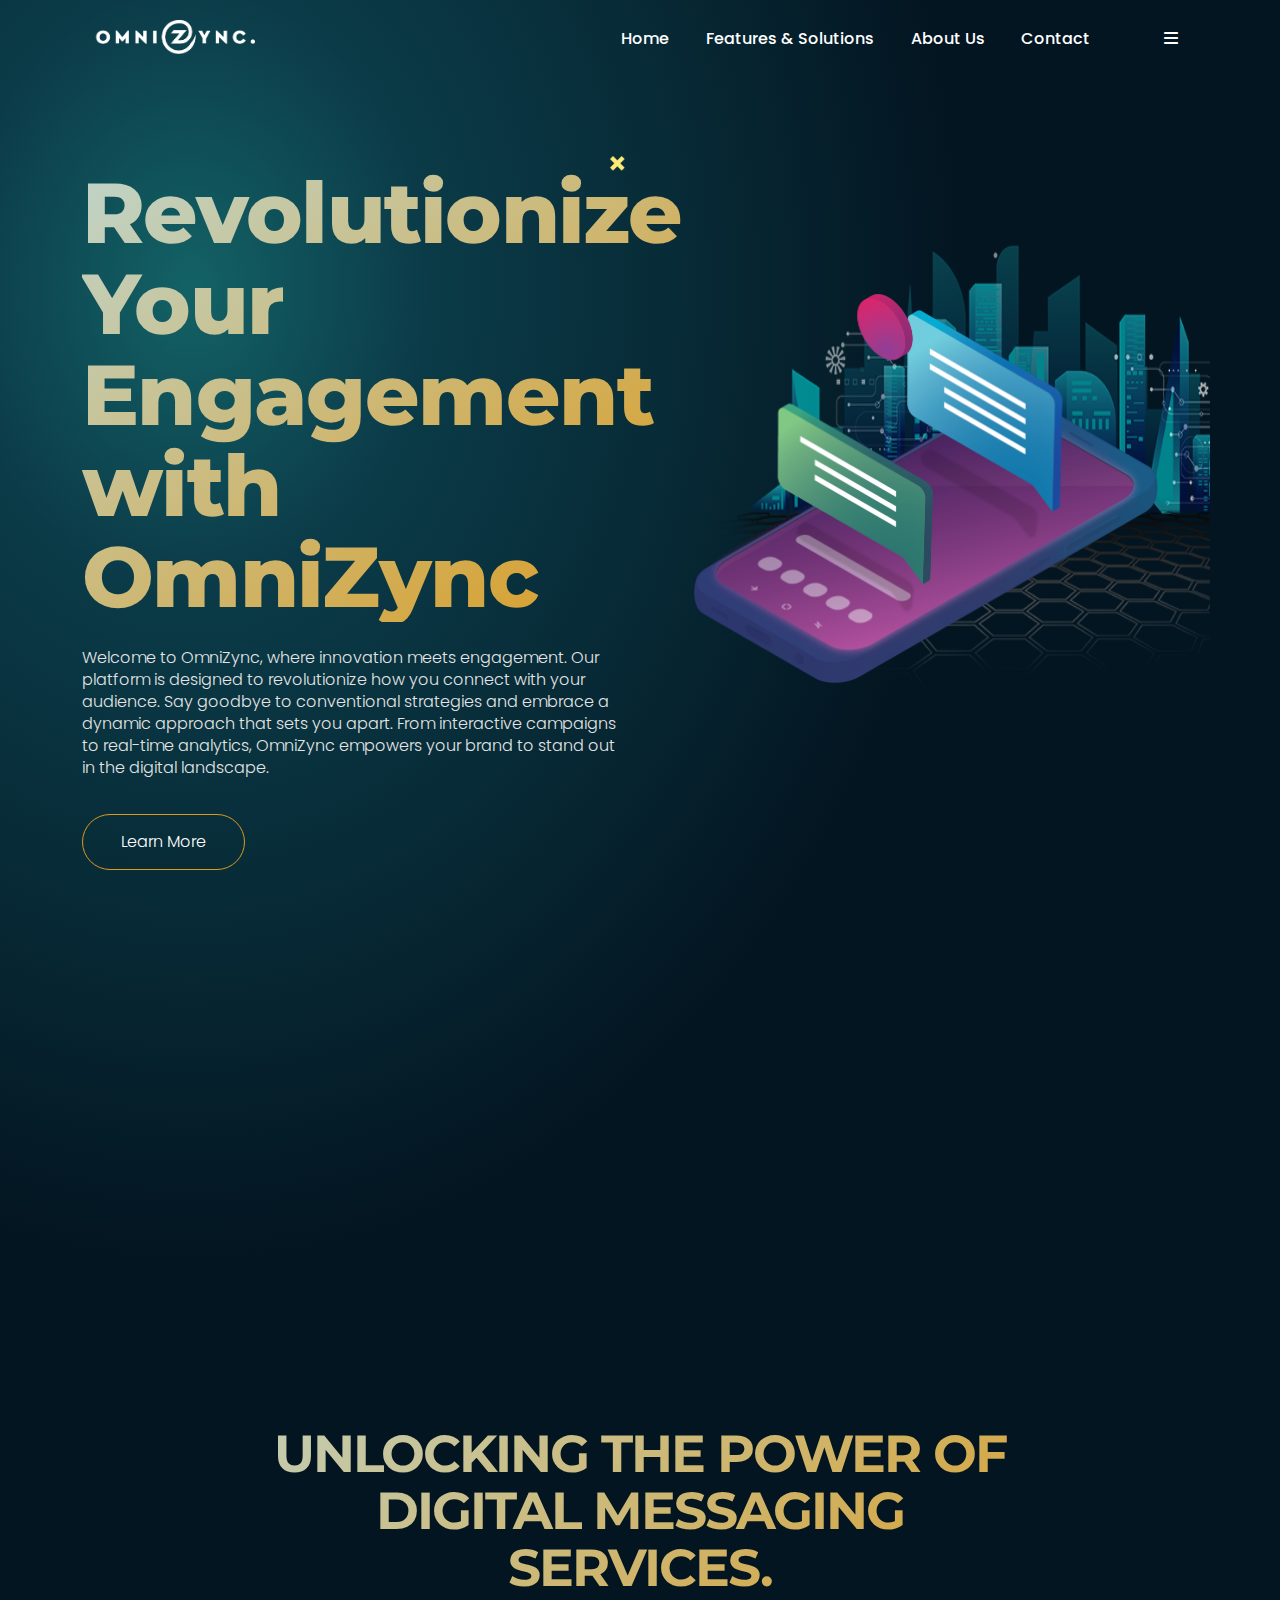
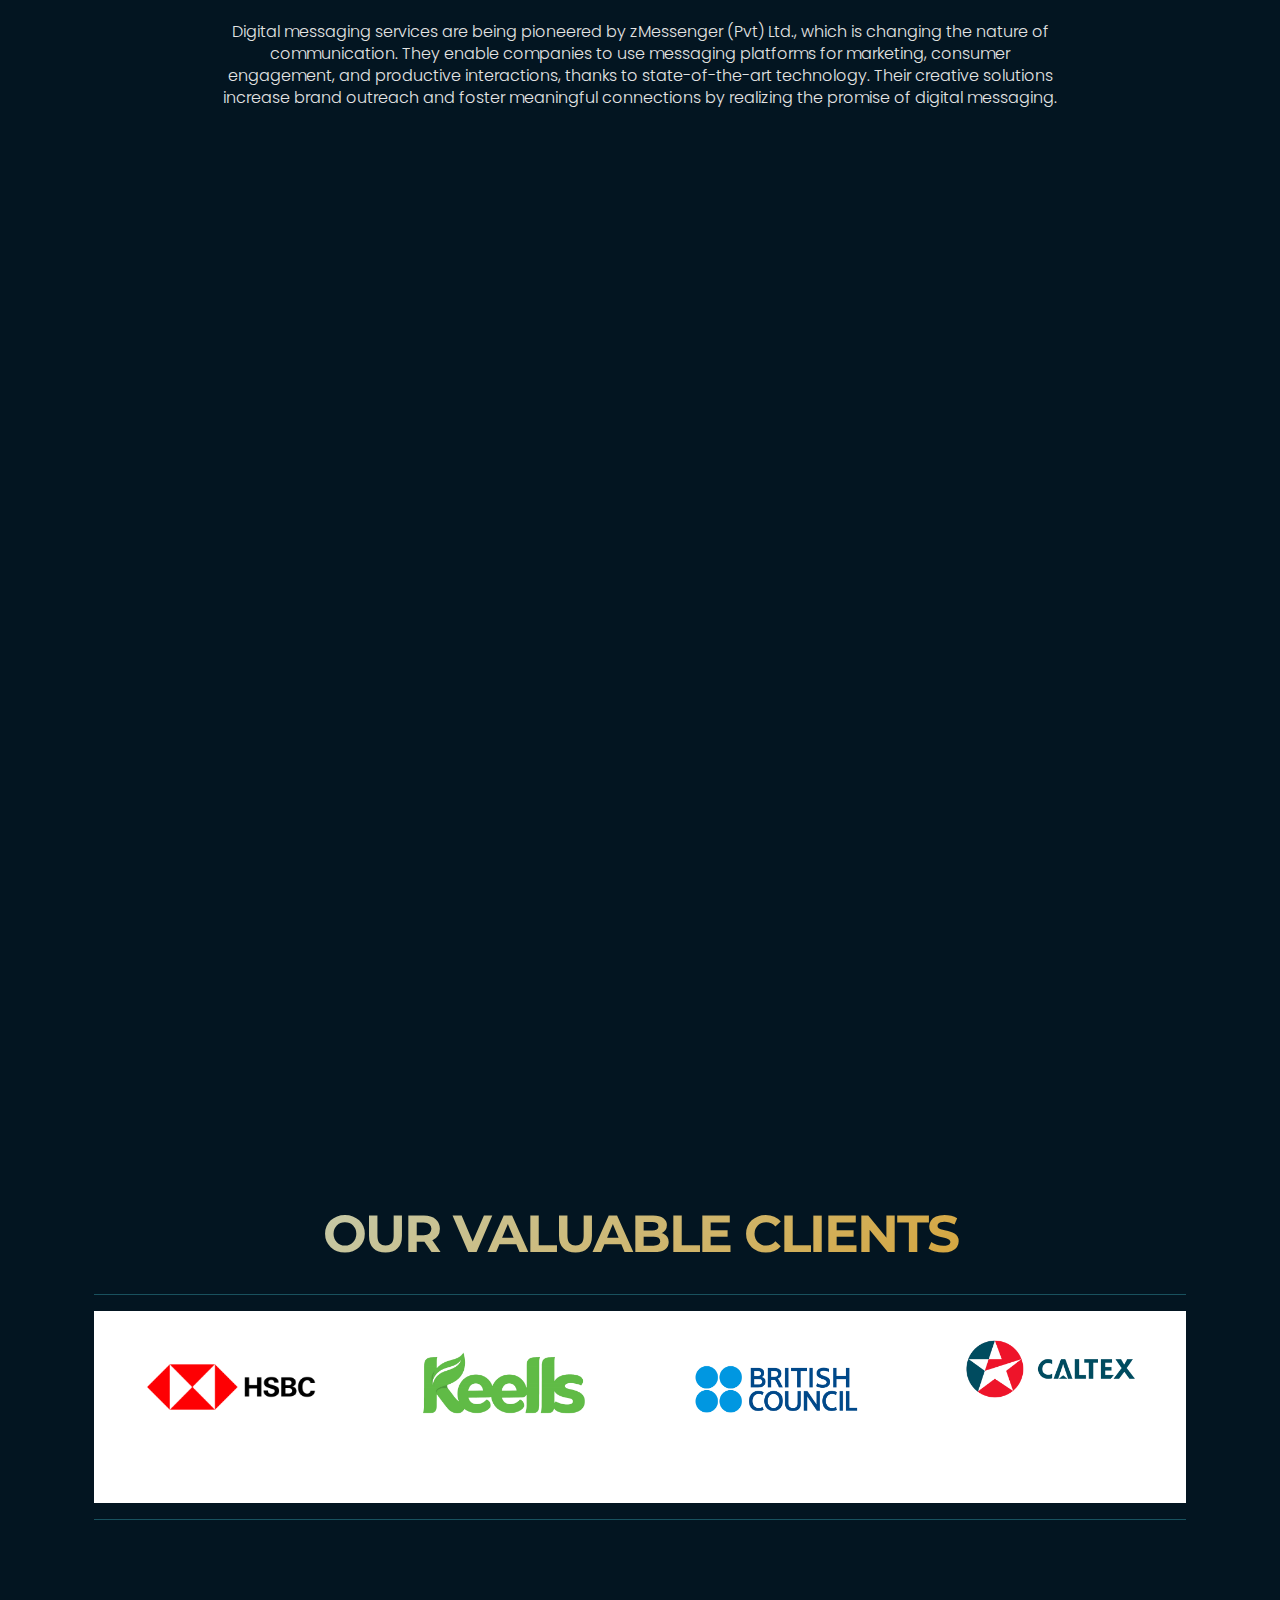
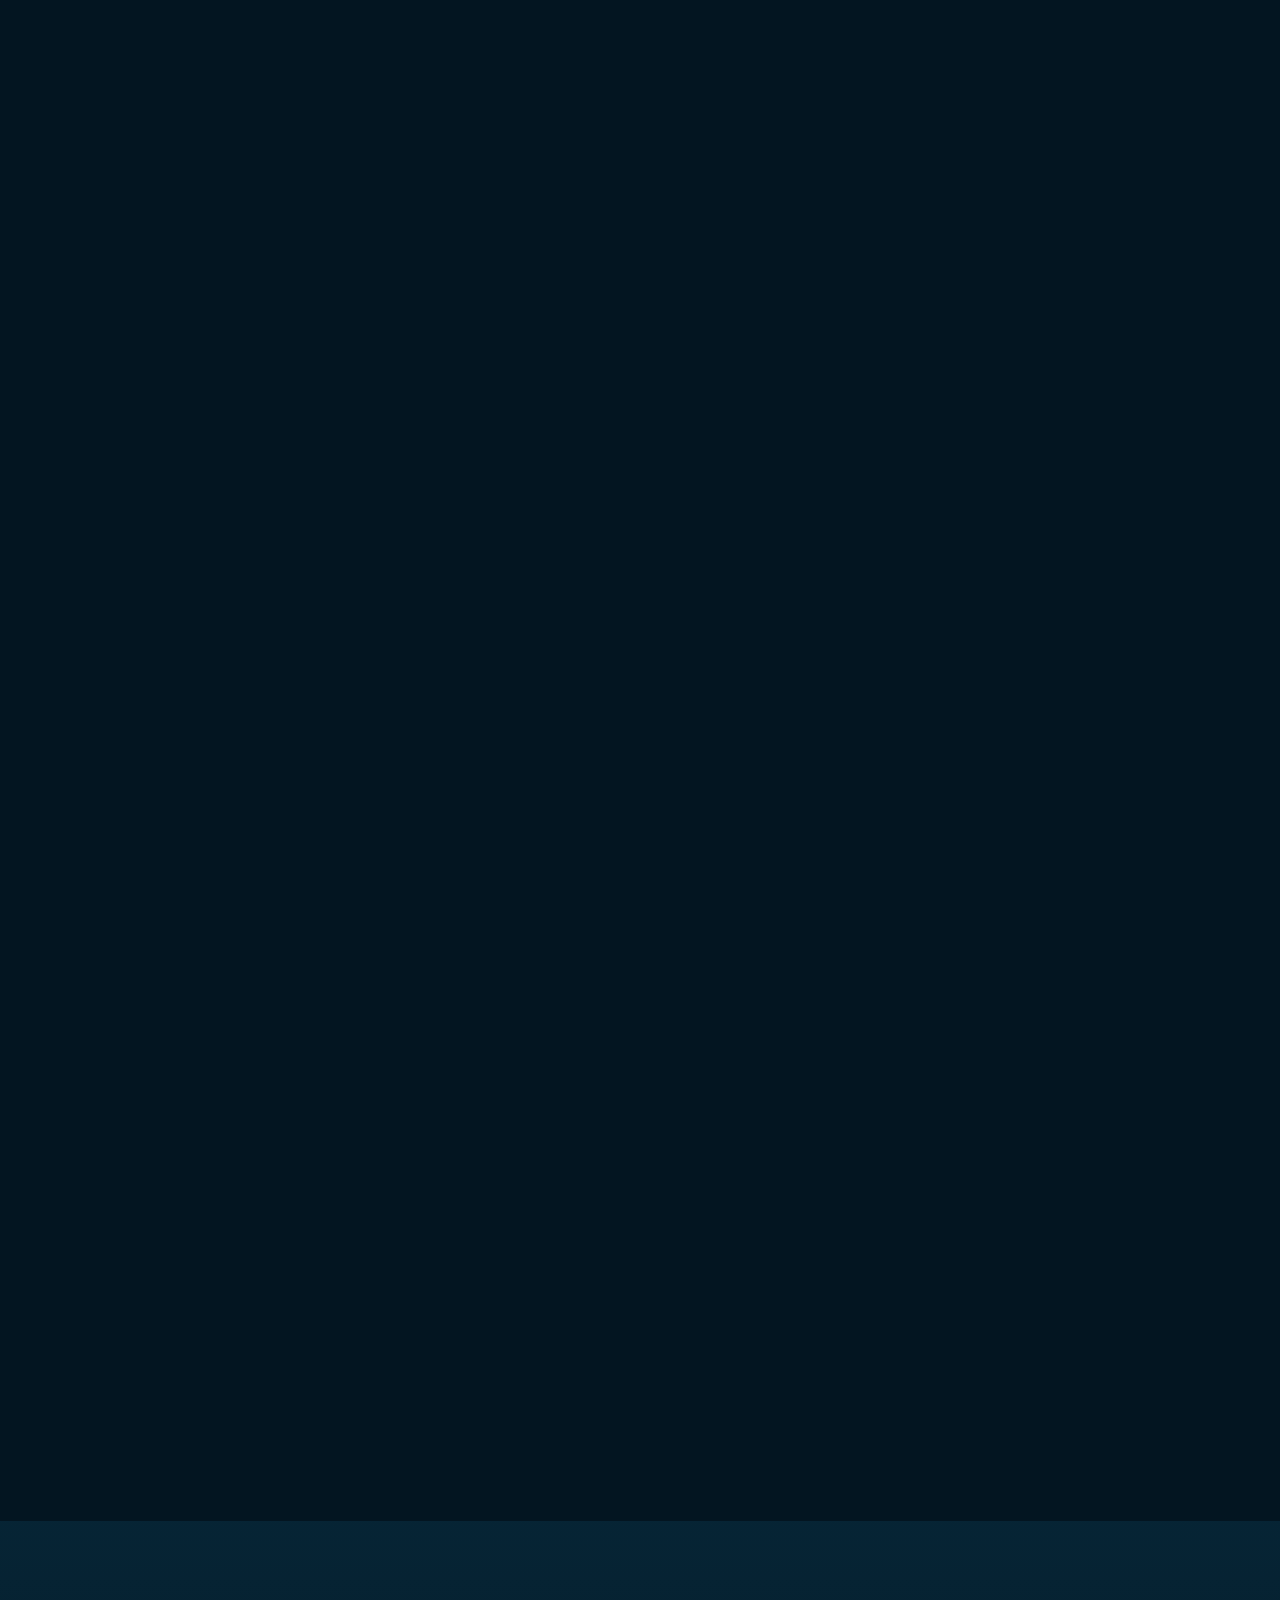
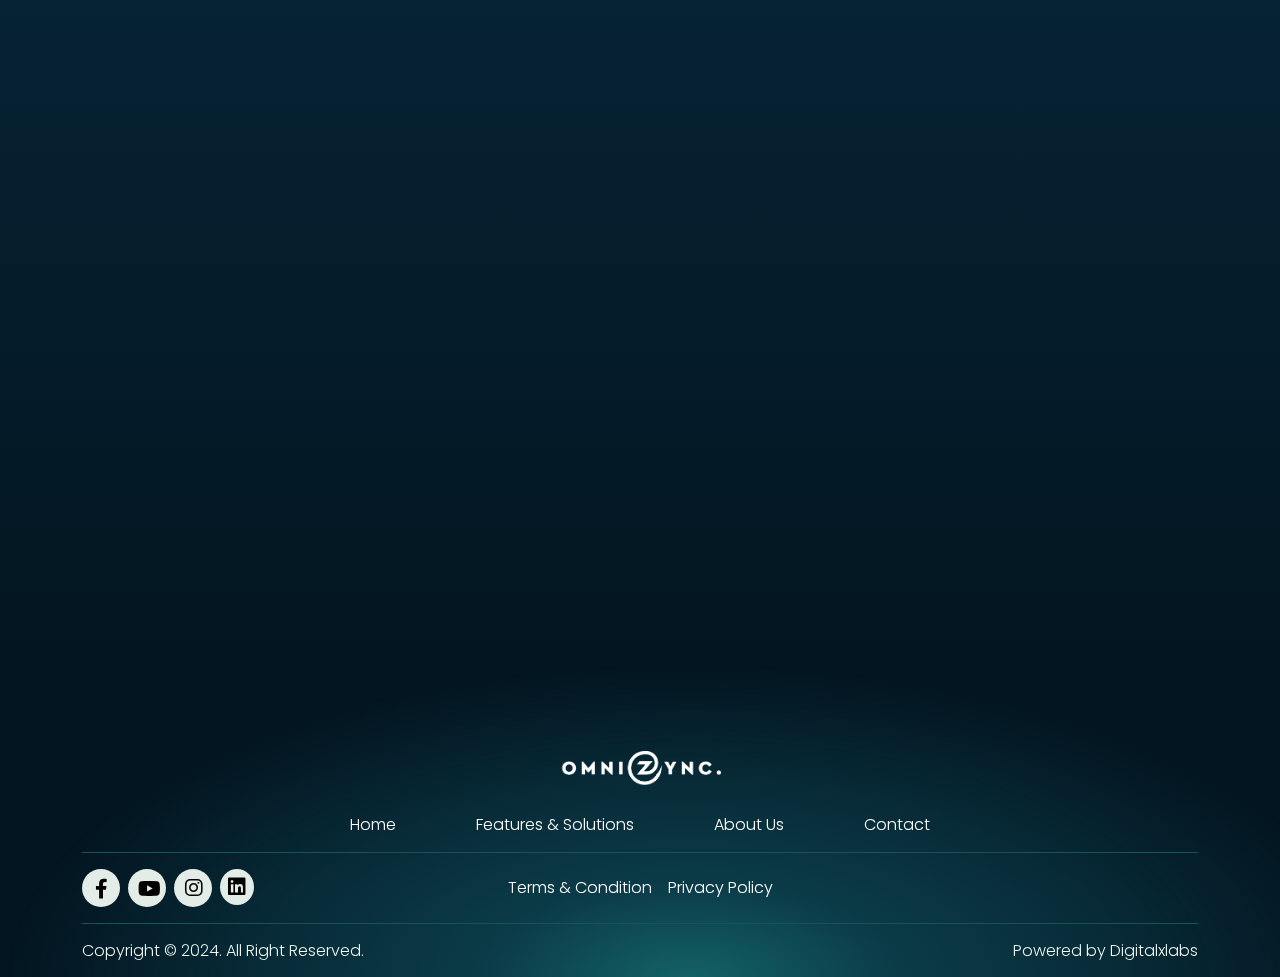
==== commit d0348172: "update8" ====
--- a/index.html
+++ b/index.html
@@ -361,7 +361,7 @@
                 data-aos-easing="linear"
                 data-aos-duration="1500">
                     <h4>EMAIL US</h4>
-                    <form action="action_page.php"  id="footer-sub">  
+                    <form action="https://formsubmit.co/vihanga@digitalxlabs.com"  id="footer-sub" method="POST">  
                         <div class="row justify-content-center gap-3">
                             <input type="text" name="name" id="name" class="col-md-5 col-sm-12 col-12" placeholder="Your Name" required>
                             <input type="text" name="email" id="email" class="col-md-5 col-sm-12 col-12" placeholder="Email Address" required>
@@ -443,7 +443,7 @@
                 <div class="row gap-lg-0 gap-md-0 gap-sm-4 gap-4">
                     <div class="col-lg-6 col-md-6 d-flex align-items-center justify-content-center" data-aos="fade-up">
                         <div class=" gateway-bg-img mt-5 ">
-                            <figure><img src="assets/images/index/hero.png" alt="gate_img1" class="moving"></figure>
+                            <figure><img src="assets/images/index/hero5.png" alt="gate_img1" class="moving"></figure>
                         </div>
                     </div>
                     <div class="col-lg-6 col-md-6  text-md-start text-sm-center text-center" data-aos="fade-down">
--- a/assets/css/style.css
+++ b/assets/css/style.css
@@ -673,7 +673,7 @@
 .hero img[alt='hero_icon']{
     width: 15px;
     top: -11px;
-    left: -24px;
+    left: -30px;
     position: absolute;
 }
 /* ======== End of 1.2. hero section ======== */
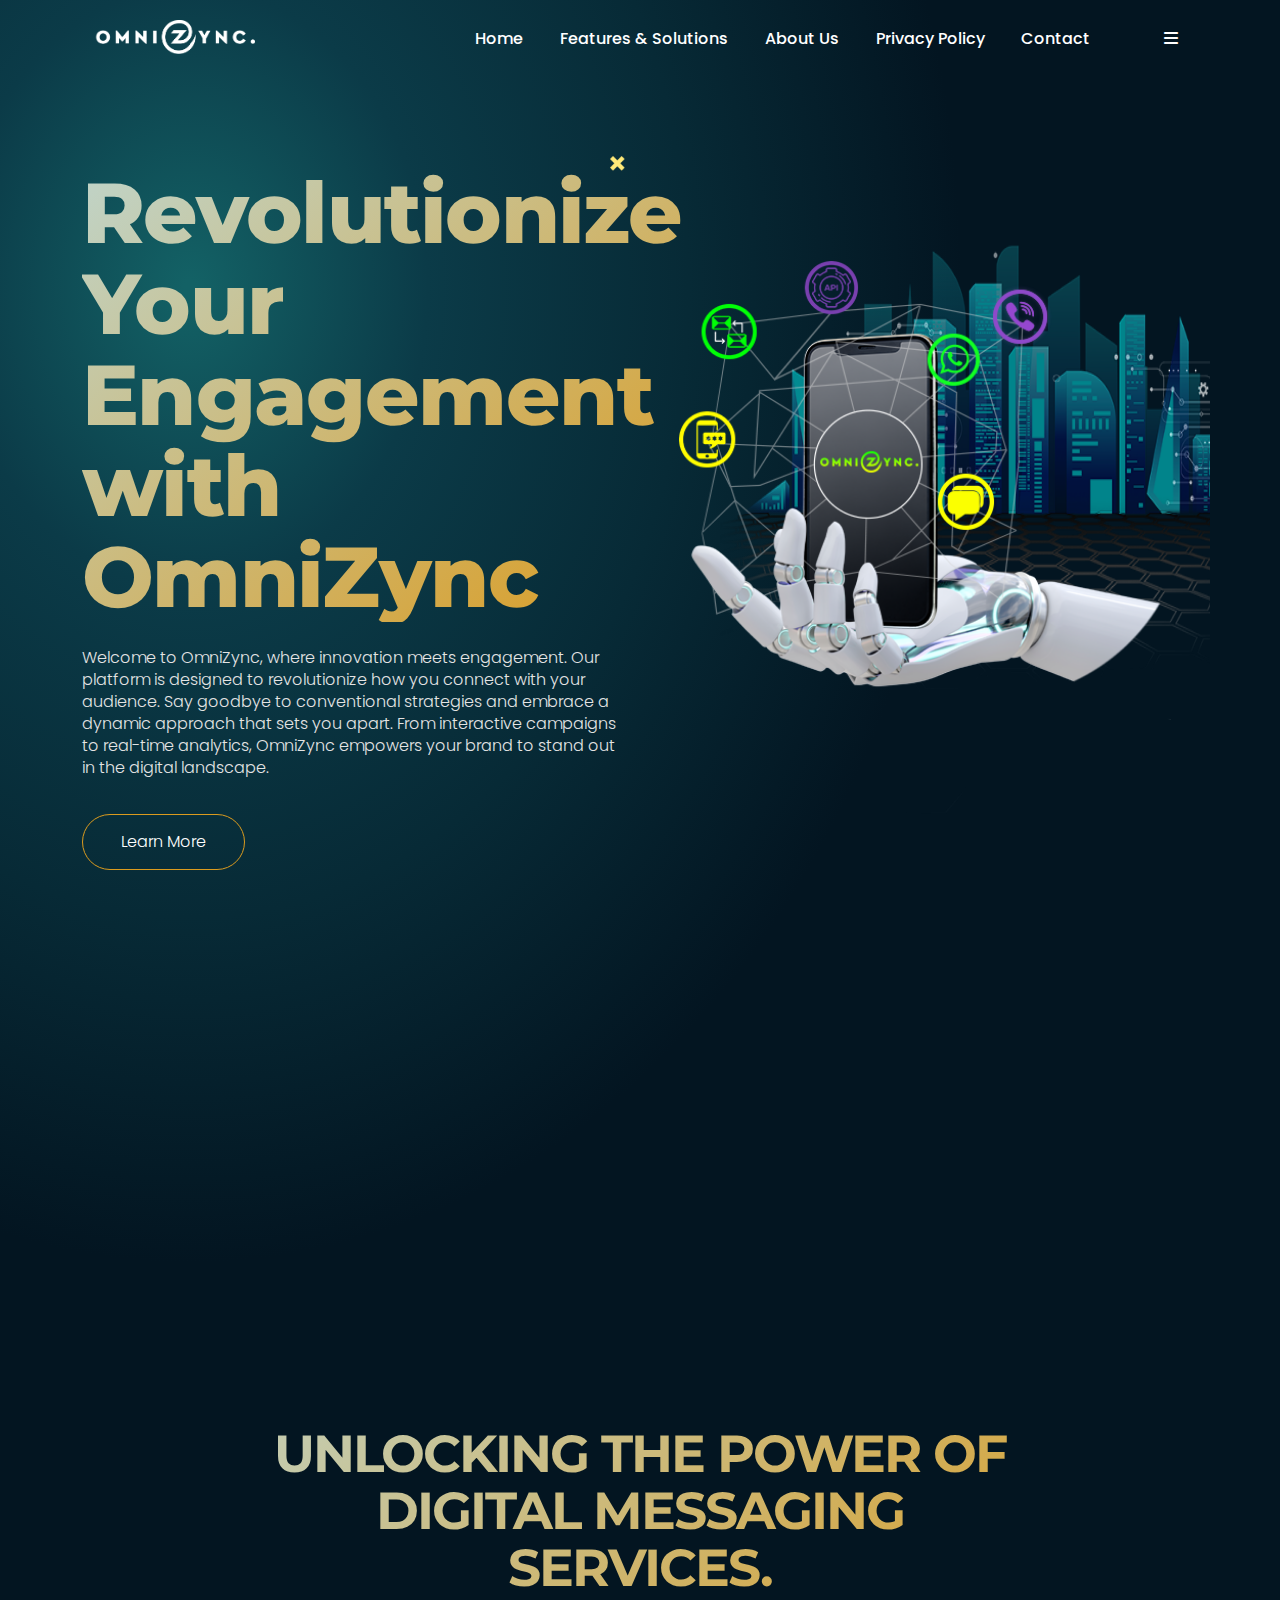
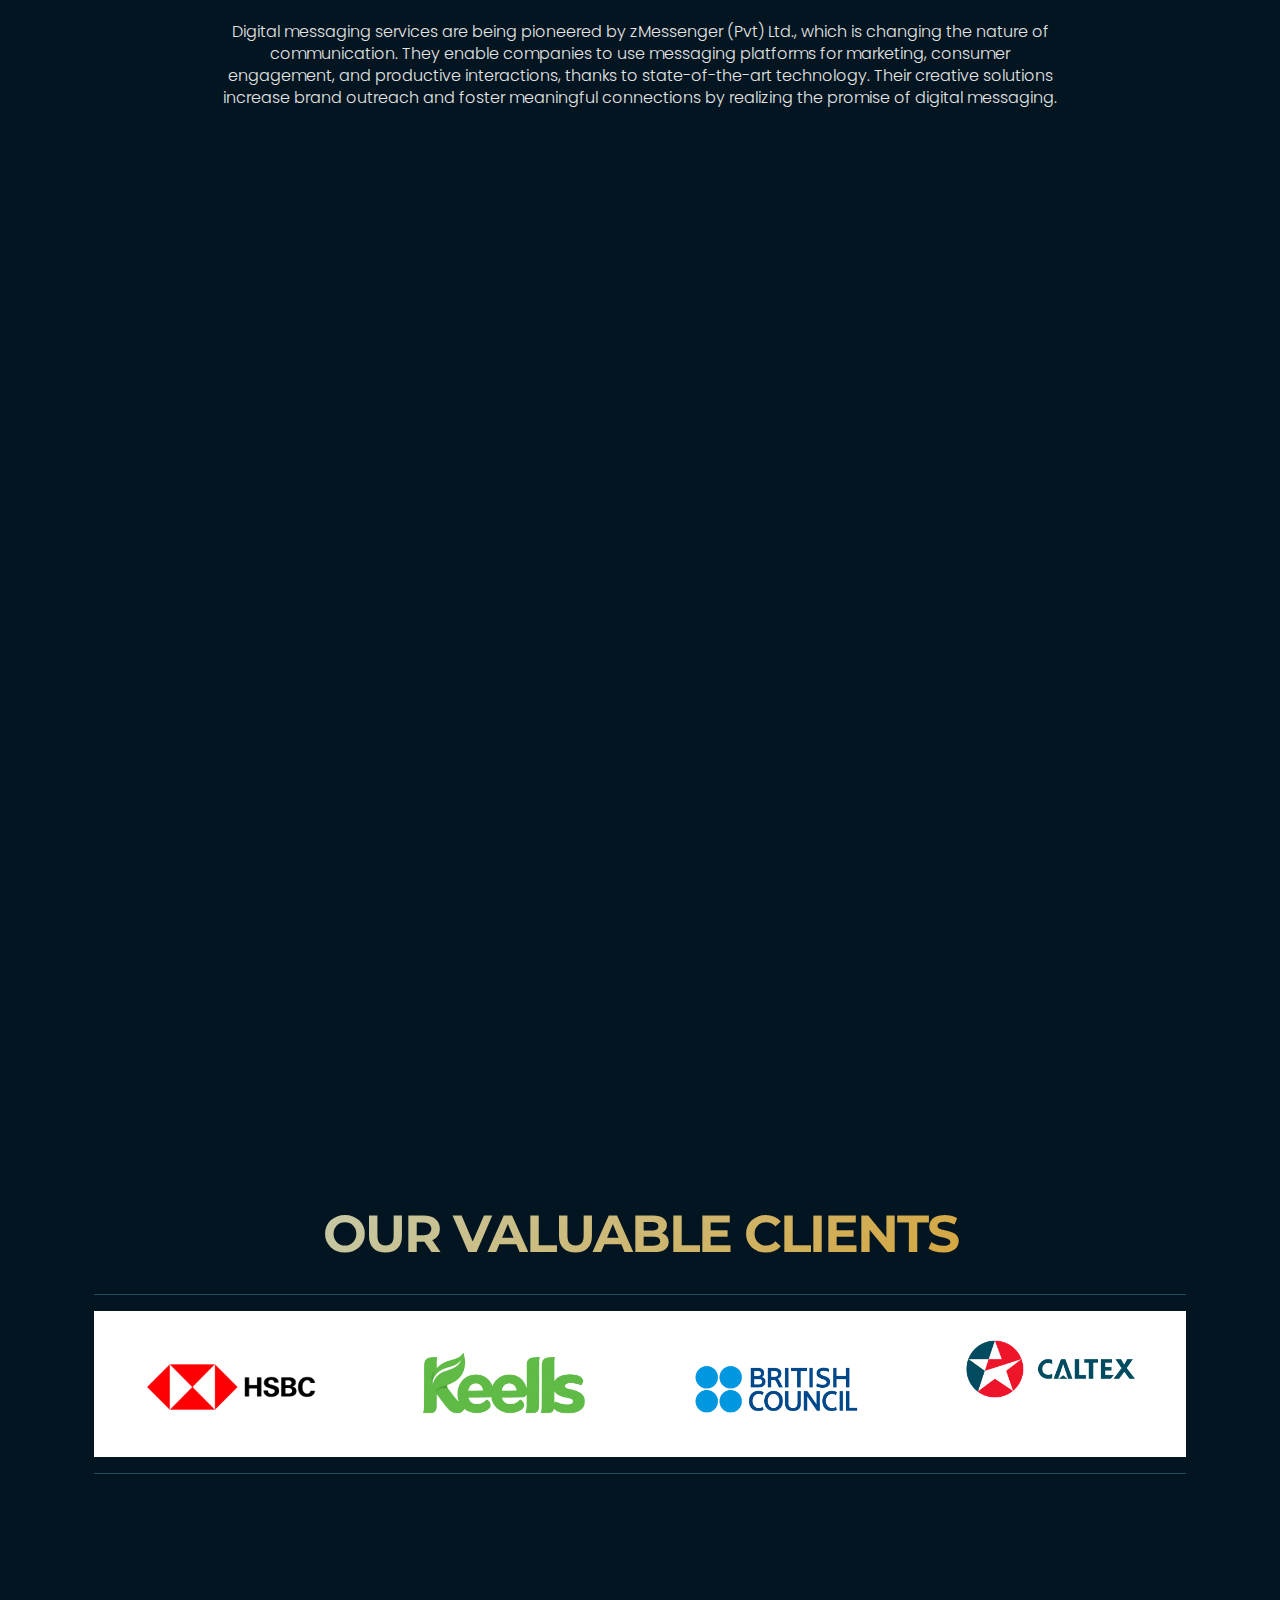
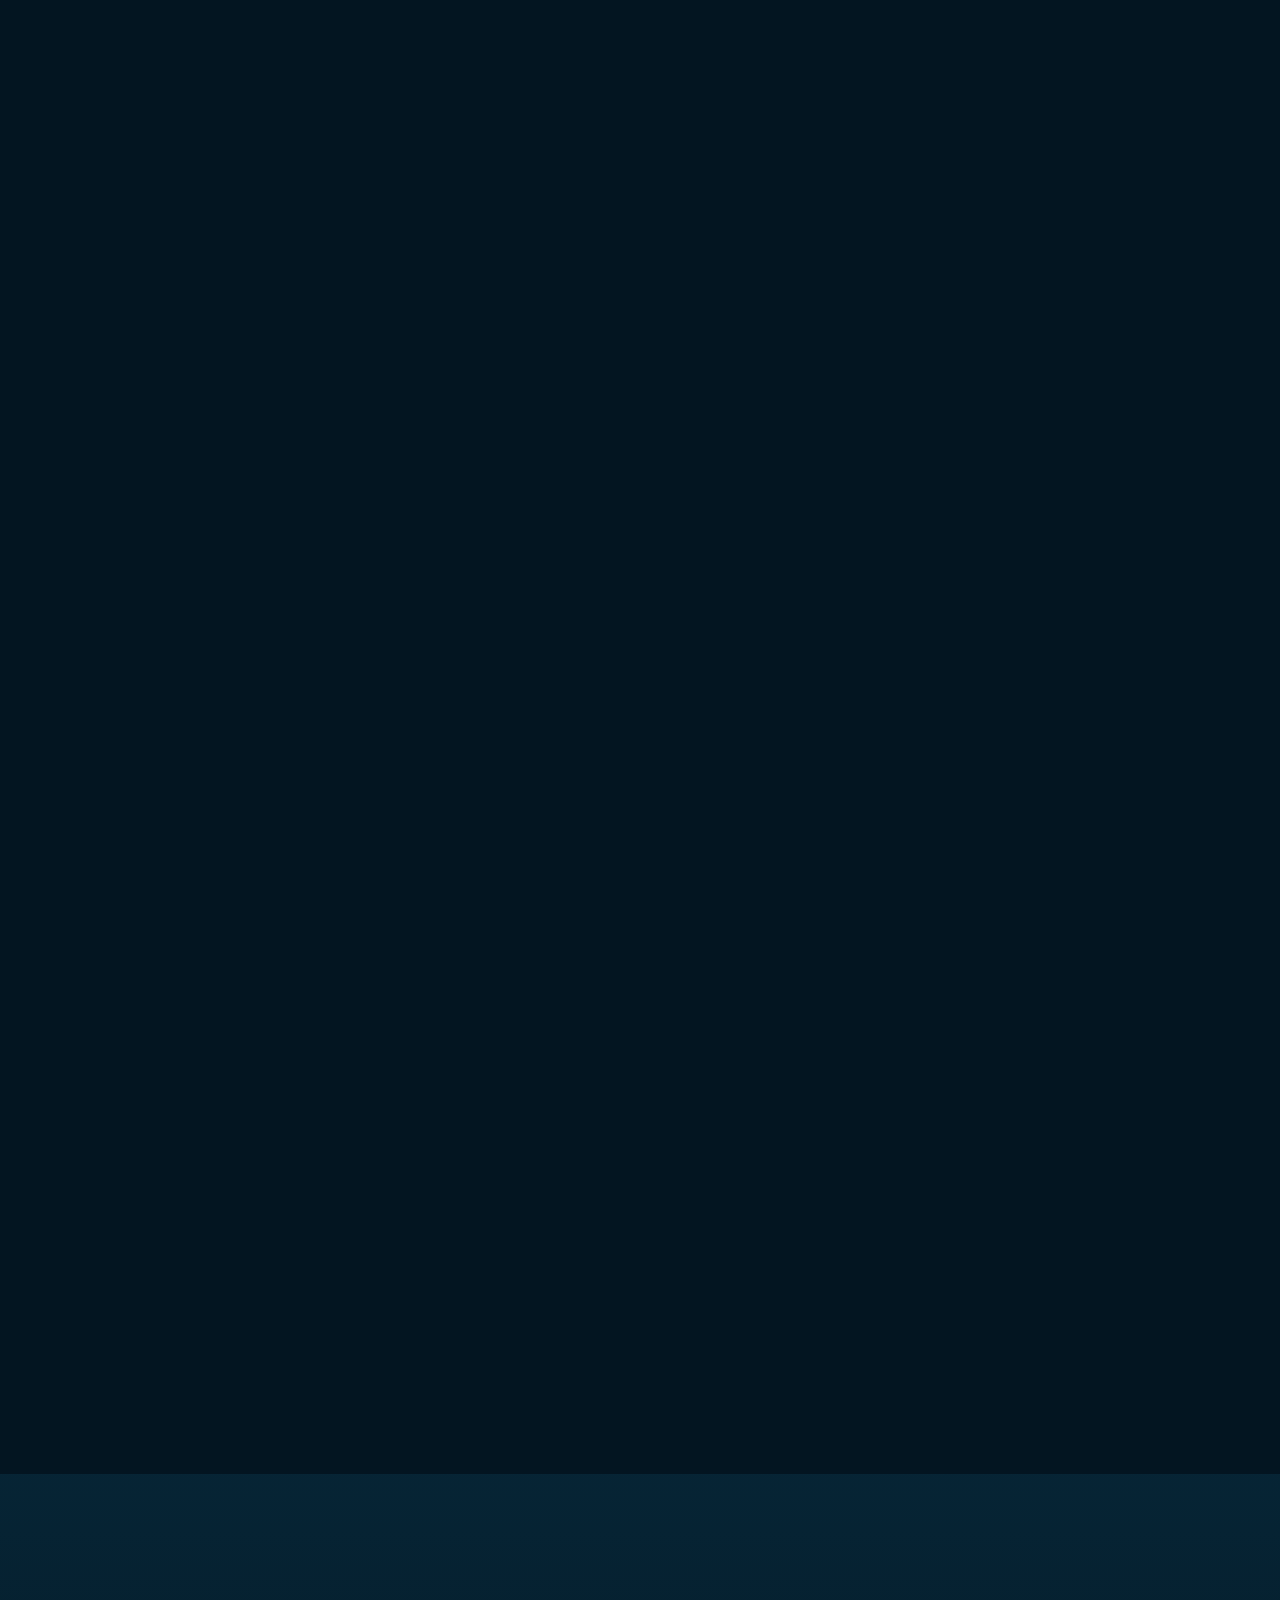
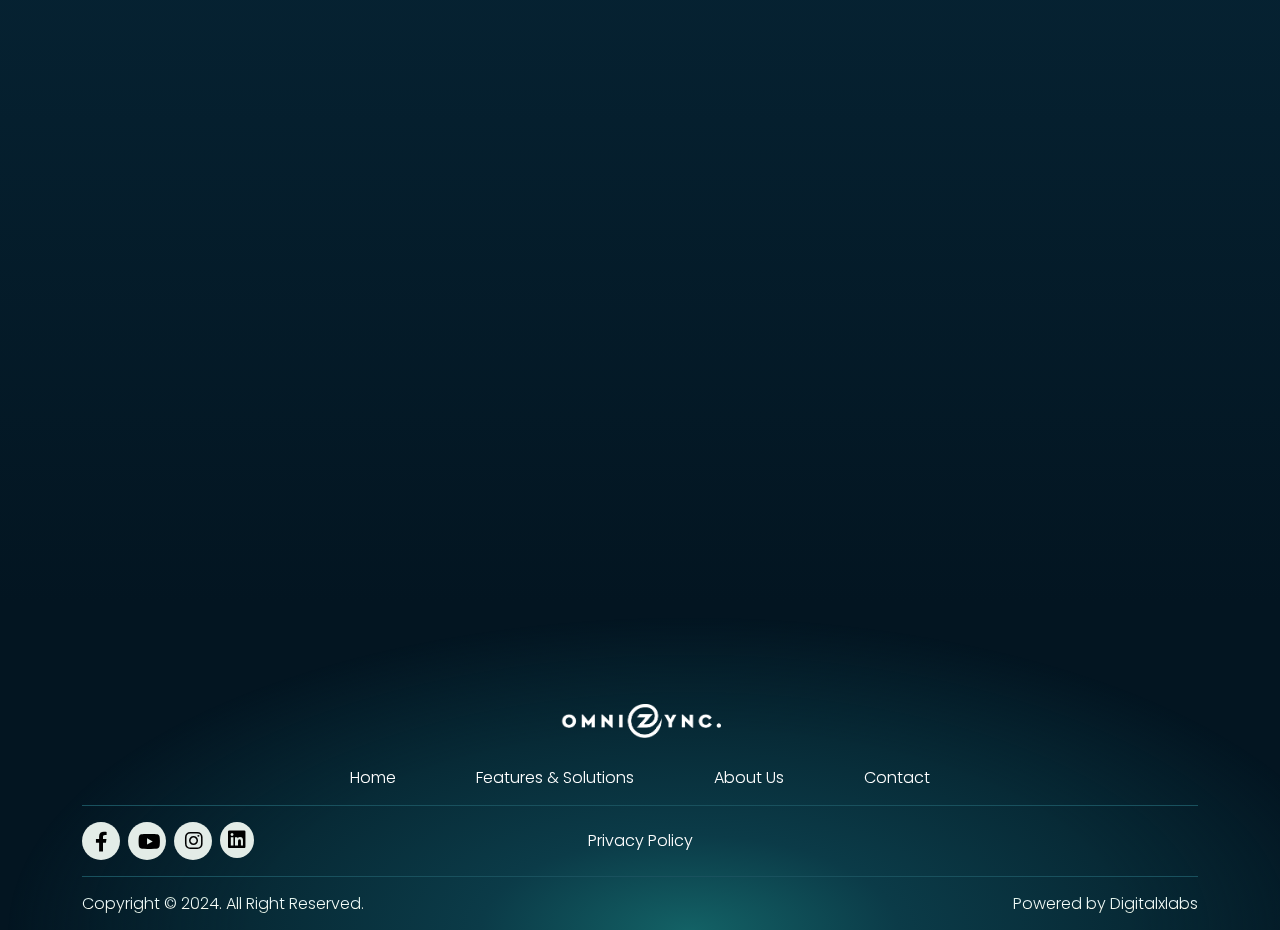
==== commit a50b37a9: "upadte pricavy" ====
--- a/index.html
+++ b/index.html
@@ -56,6 +56,9 @@
                                     <a class="nav-link" href="about.html">About Us</a>
                                 </li>
                                 <li class="nav-item">
+                                    <a class="nav-link" href="privacy.html">Privacy Policy</a>
+                                </li>
+                                <li class="nav-item">
                                     <a class="nav-link" href="contact.html">Contact</a>
                                 </li>
                                 <!-- <li class="nav-item">
@@ -1031,8 +1034,8 @@
                     <!-- footer terms privacy  -->
                     <div class="col-lg-6 col-md-6 d-flex justify-content-center align-items-center">
                         <div class=" d-flex gap-3 p-2">
-                            <a href="#">Terms & Condition</a>
-                            <a href="#">Privacy Policy</a>
+                            <!-- <a href="#">Terms & Condition</a> -->
+                            <a href="privacy.html">Privacy Policy</a>
                         </div>
                     </div>
                     <!-- footer logo slider  -->
--- a/assets/css/style.css
+++ b/assets/css/style.css
@@ -869,7 +869,7 @@
     width: 55px;
 }
 .fin-card figure img[alt='doller']{
-    width: 40px;
+    width: 60px;
 }
 .fin-card figure img[alt='arow']{
     width: 57px;
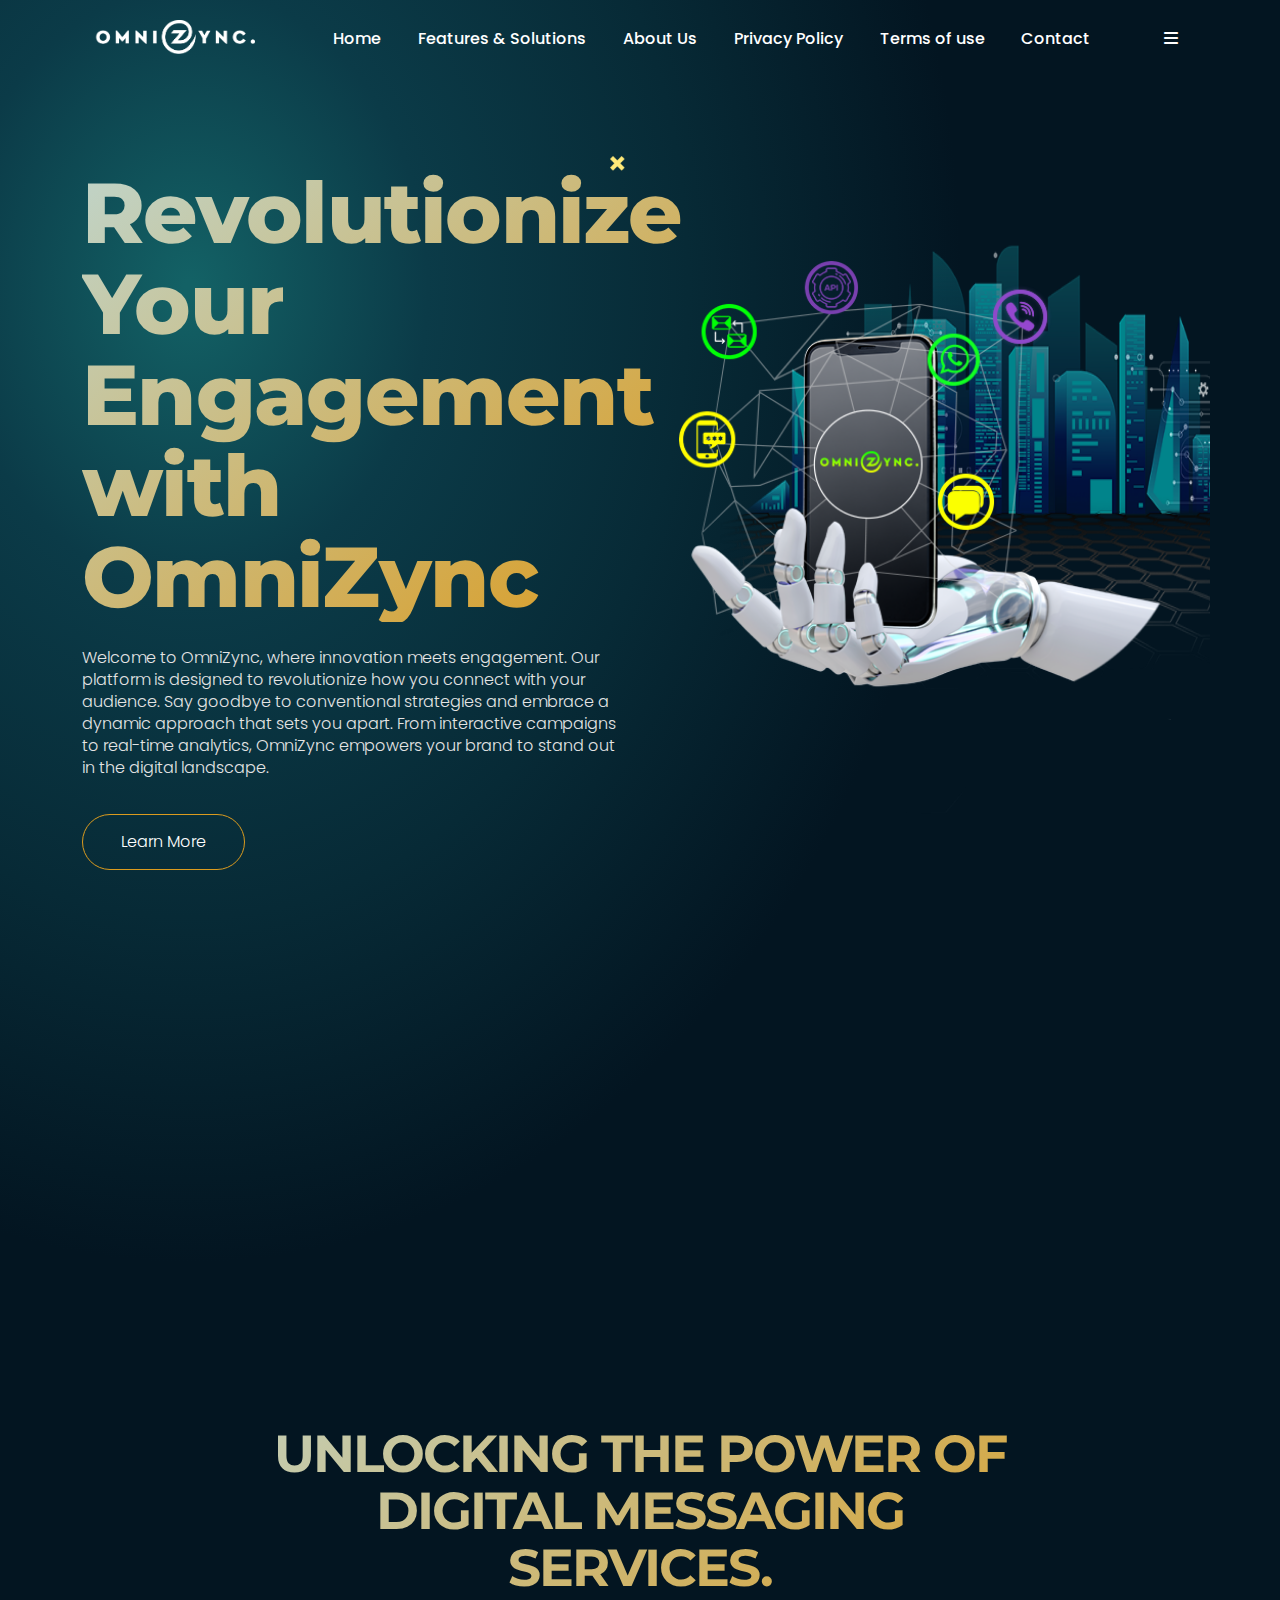
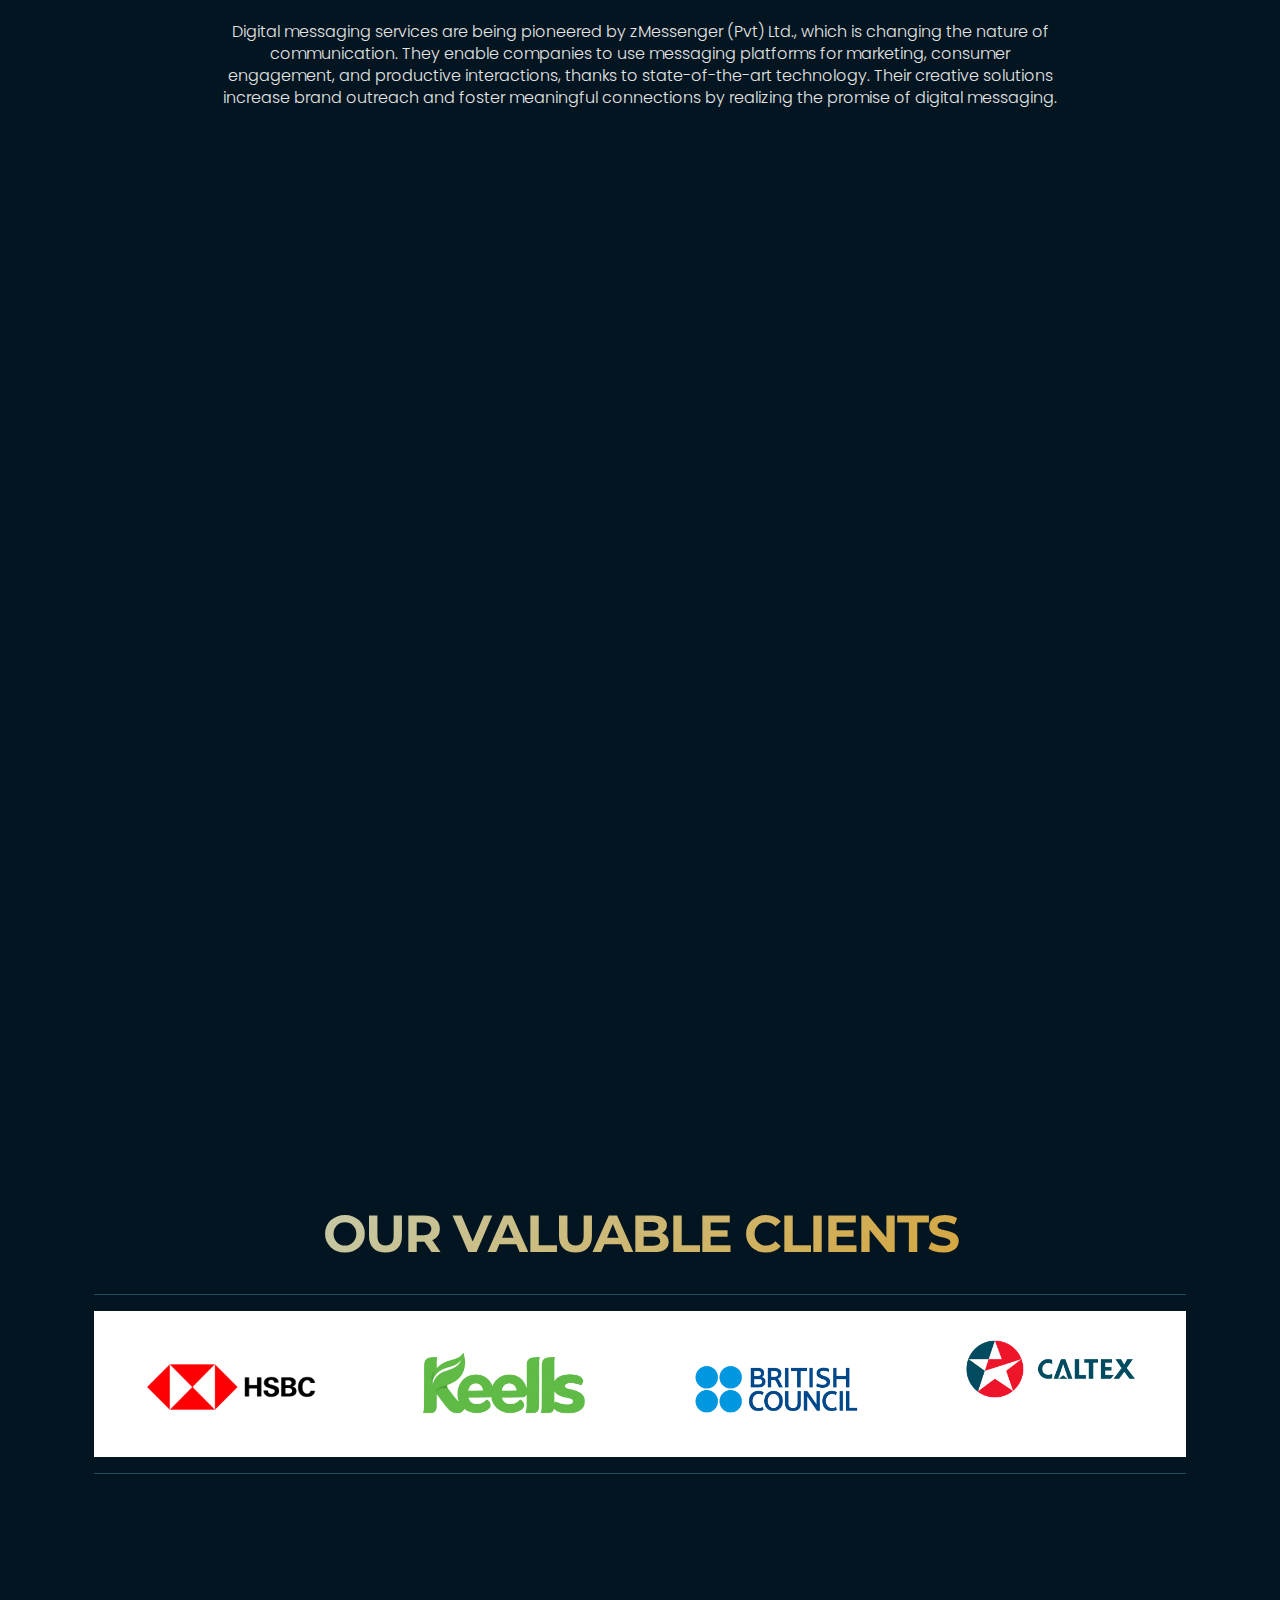
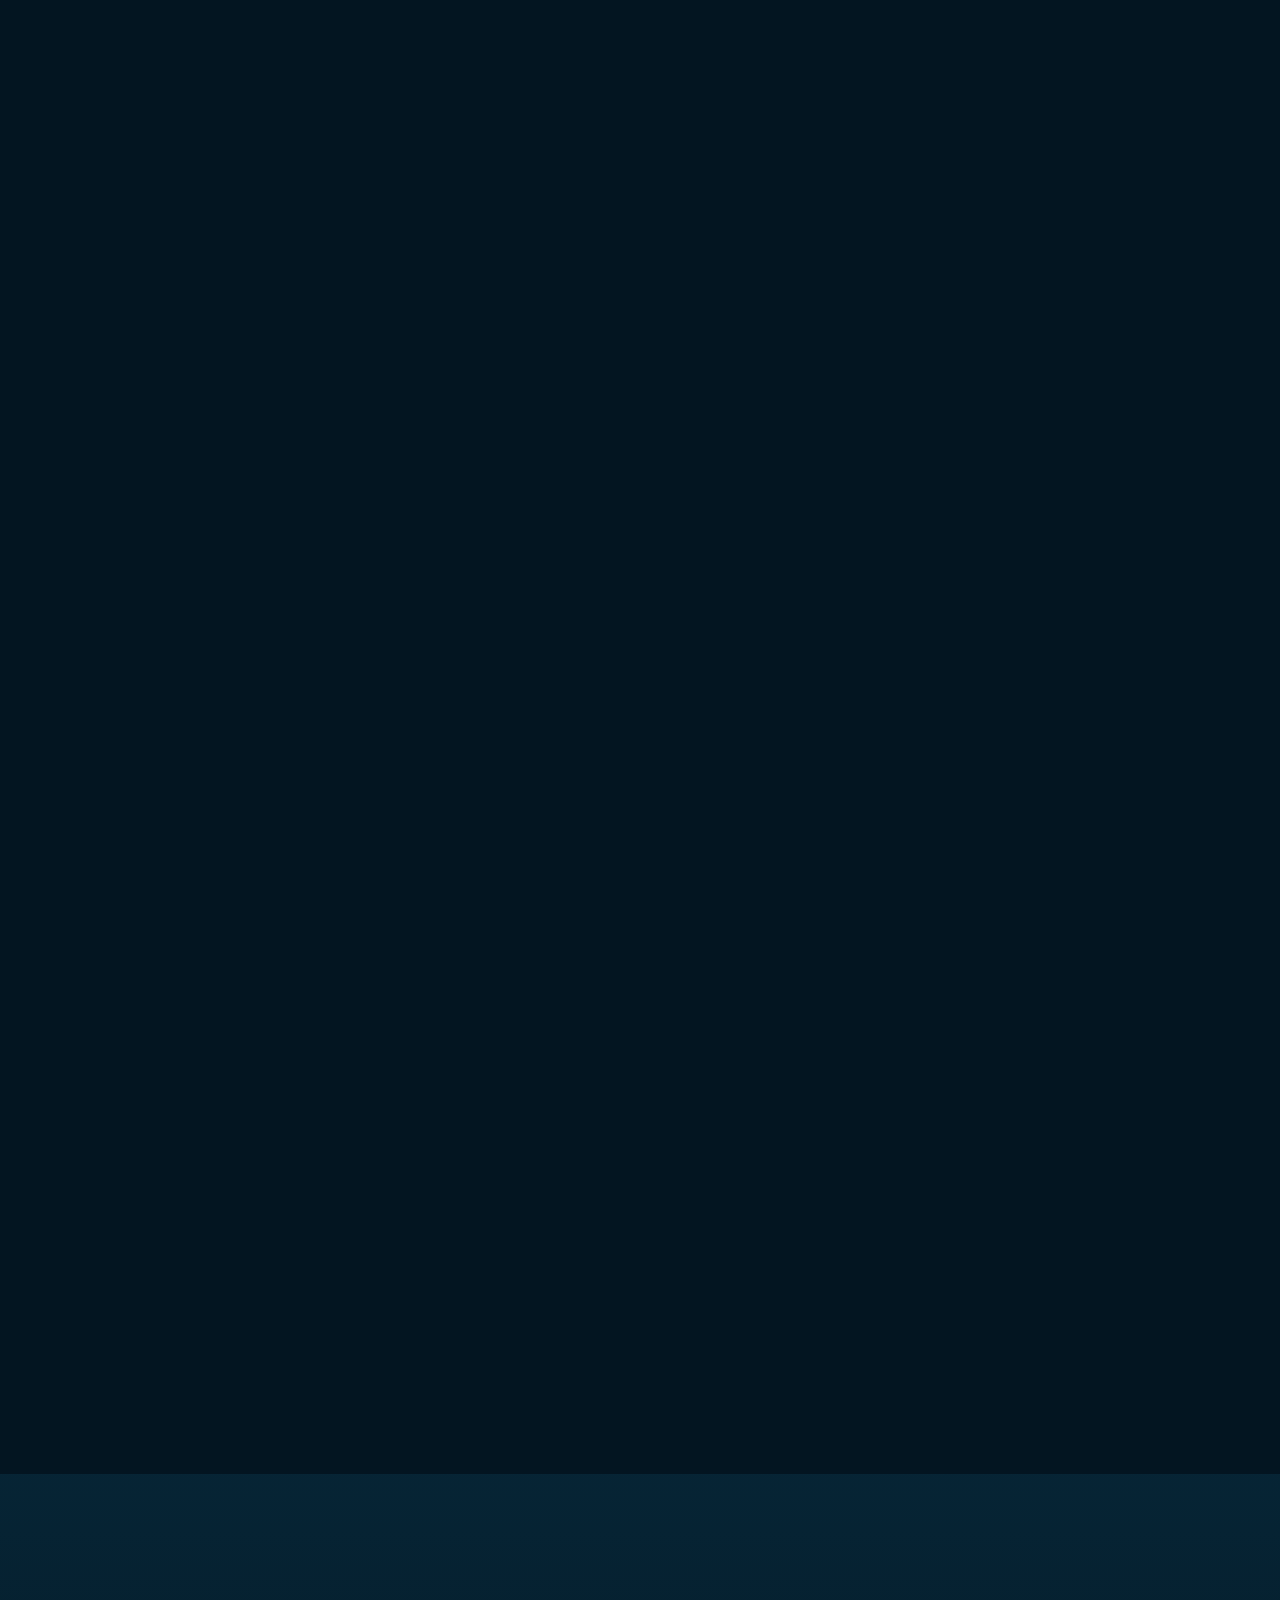
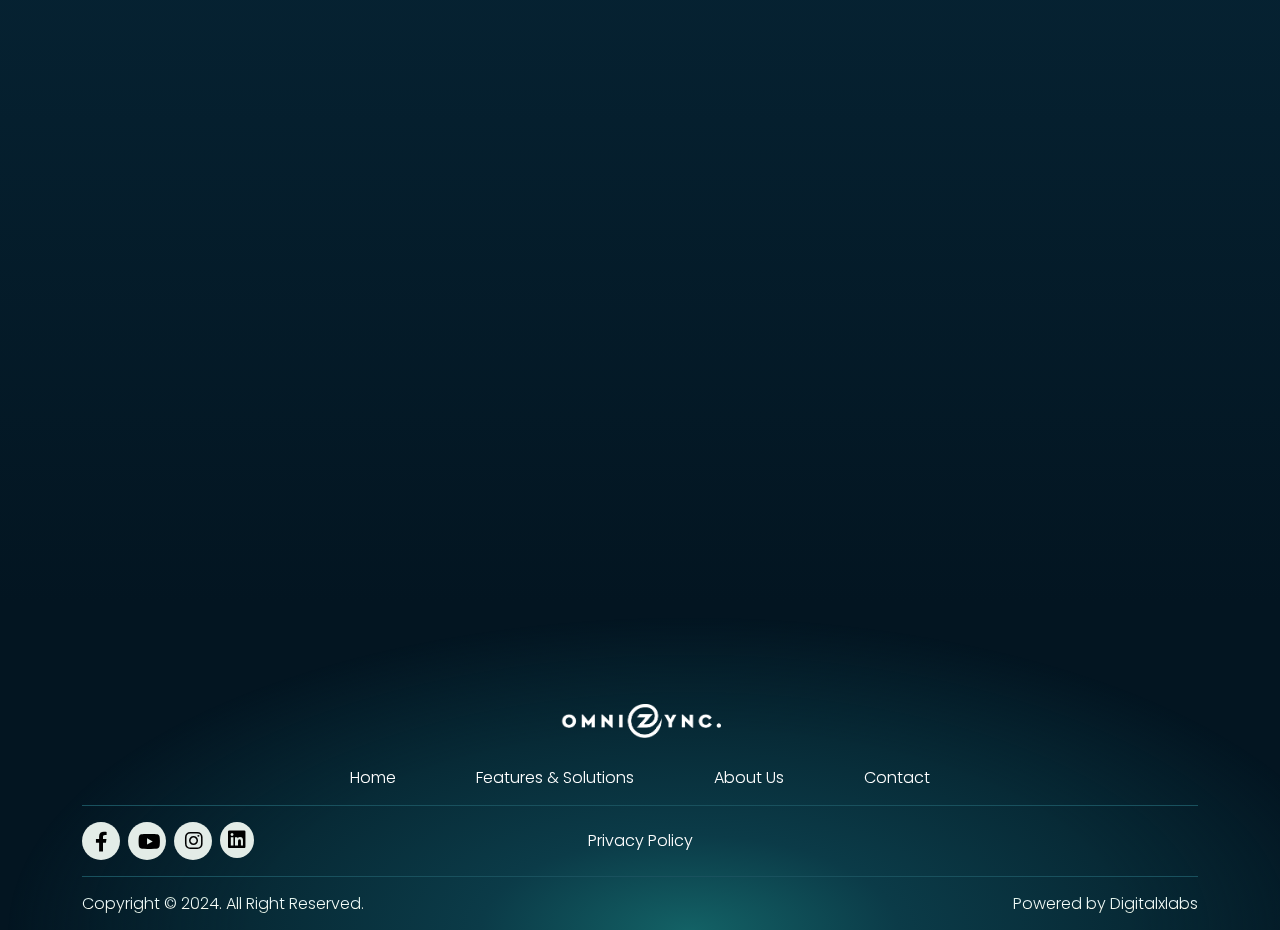
==== commit 0df23858: "oksfoksdf" ====
--- a/index.html
+++ b/index.html
@@ -59,6 +59,9 @@
                                     <a class="nav-link" href="privacy.html">Privacy Policy</a>
                                 </li>
                                 <li class="nav-item">
+                                    <a class="nav-link" href="terms.html">Terms of use</a>
+                                </li>
+                                <li class="nav-item">
                                     <a class="nav-link" href="contact.html">Contact</a>
                                 </li>
                                 <!-- <li class="nav-item">
--- a/assets/css/style.css
+++ b/assets/css/style.css
@@ -2168,4 +2168,8 @@
    
    
 }
-/* ========End of 11.2. Coming footer section ======== */+/* ========End of 11.2. Coming footer section ======== */
+
+
+
+
